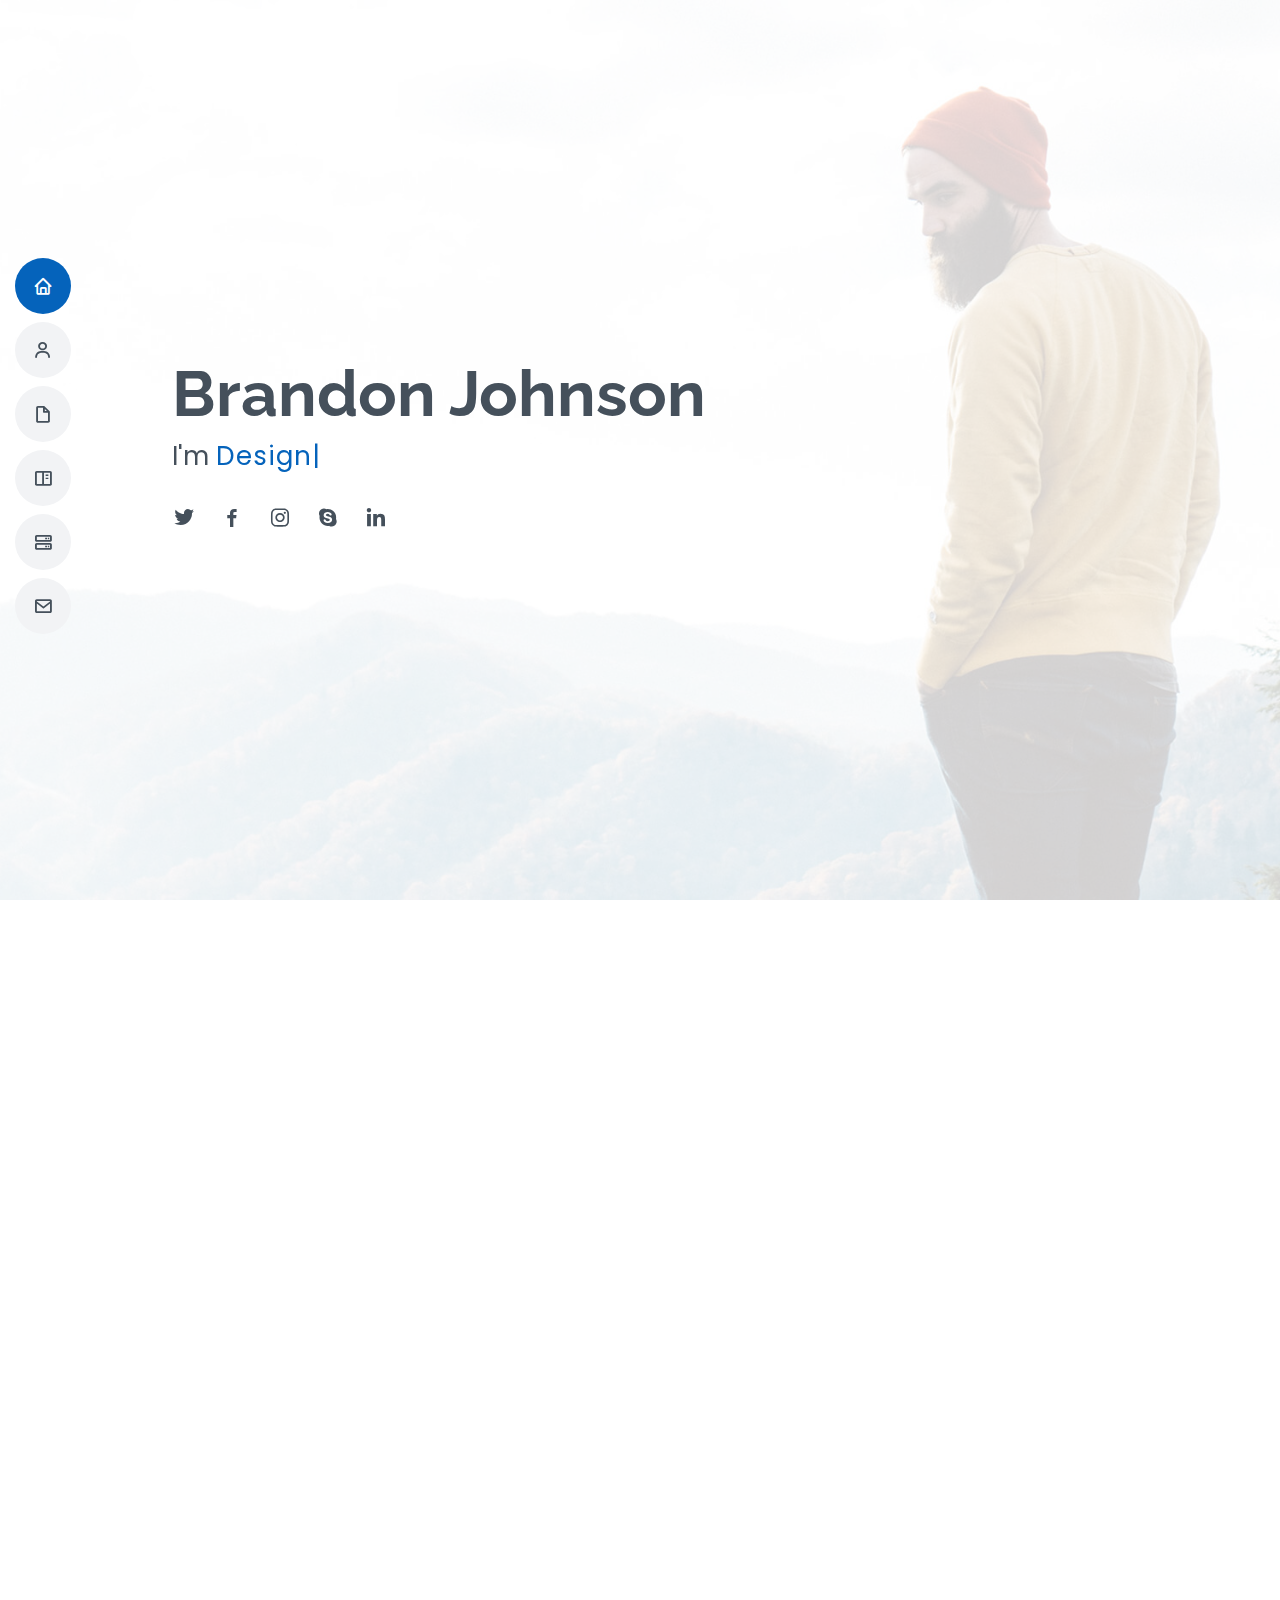
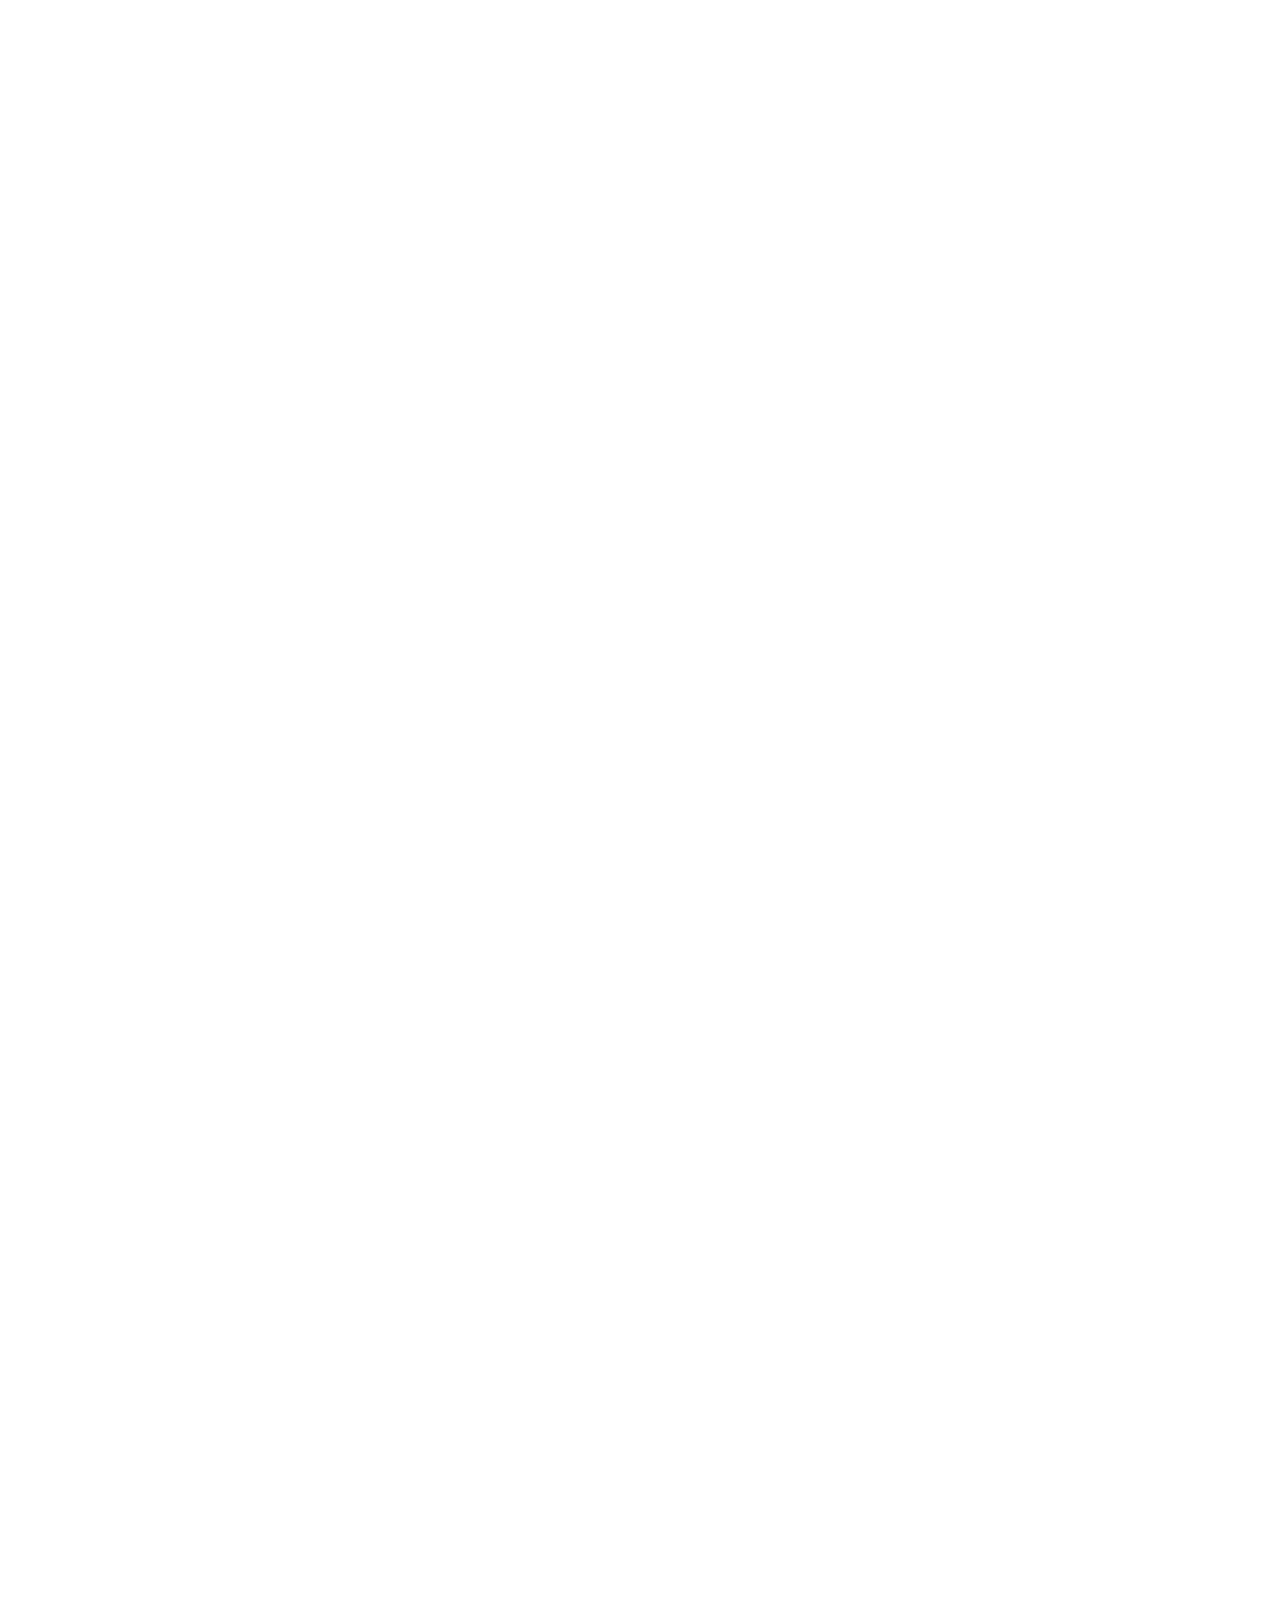
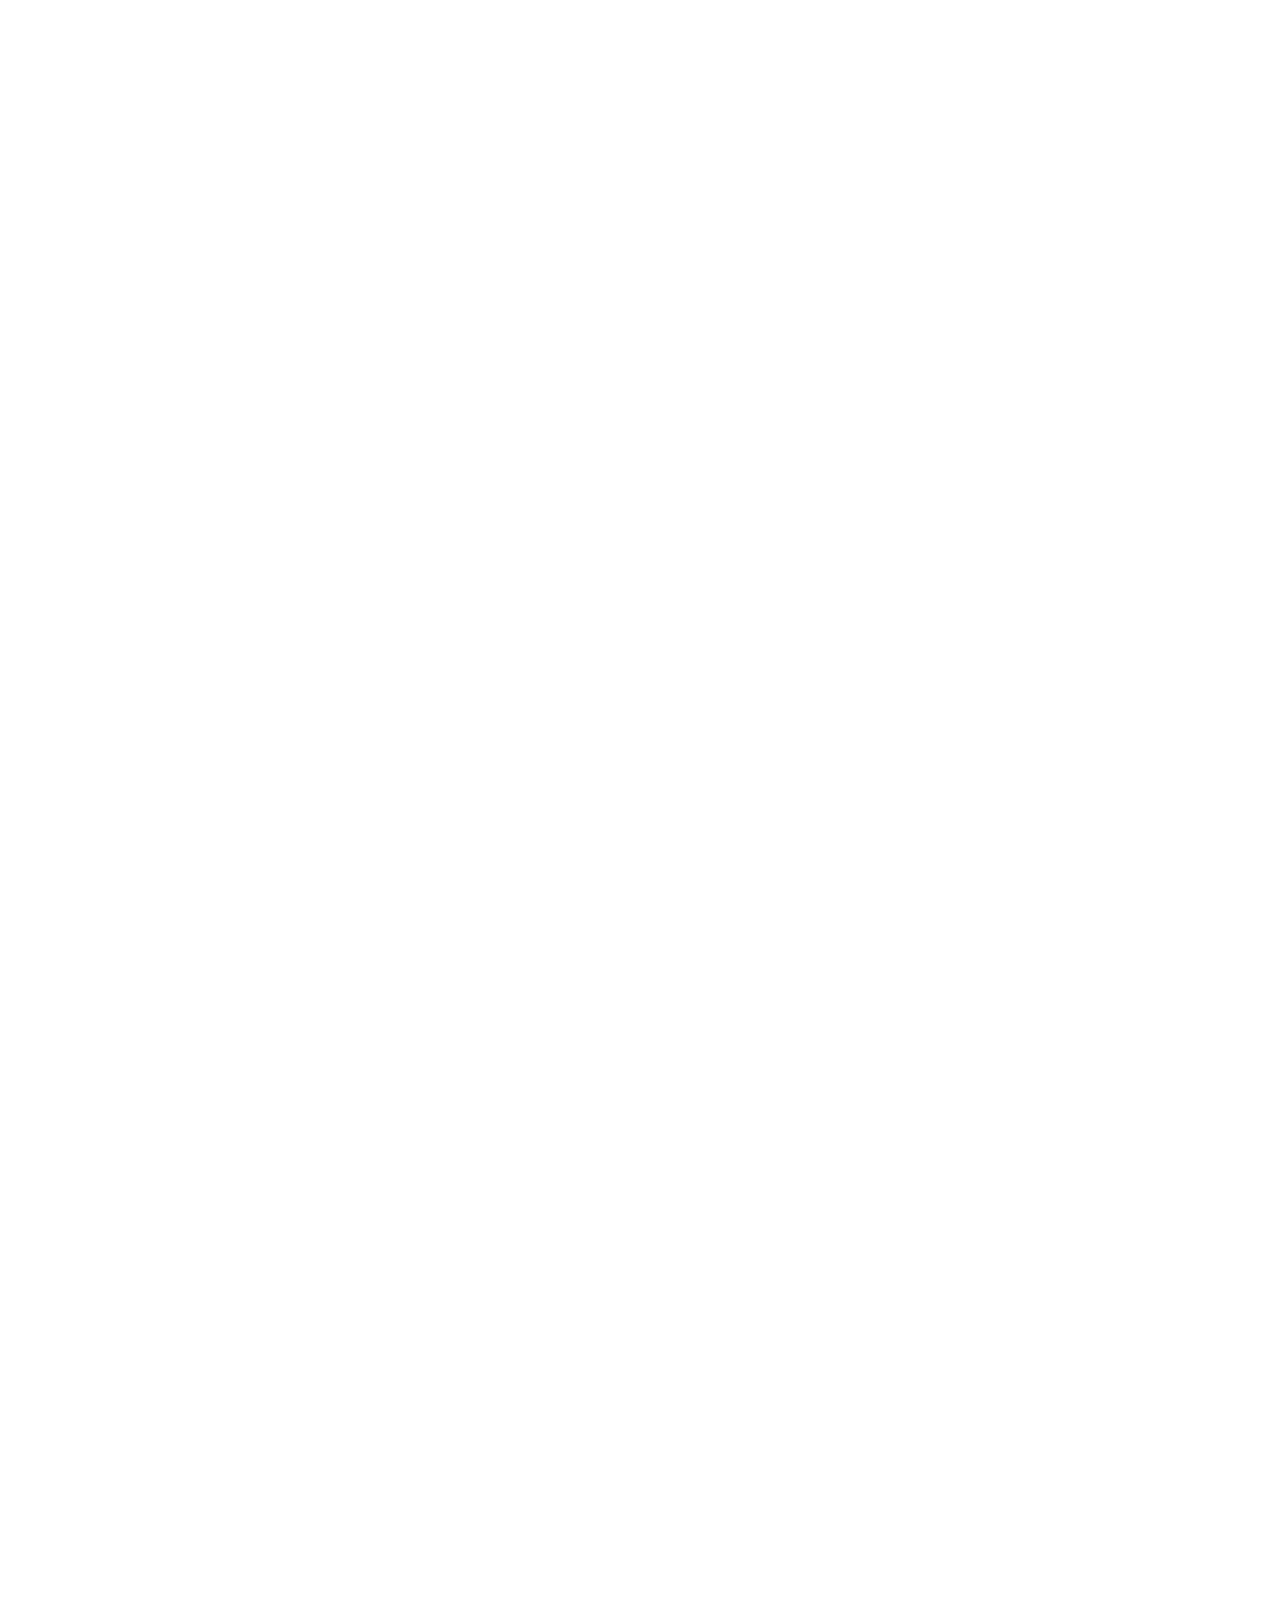
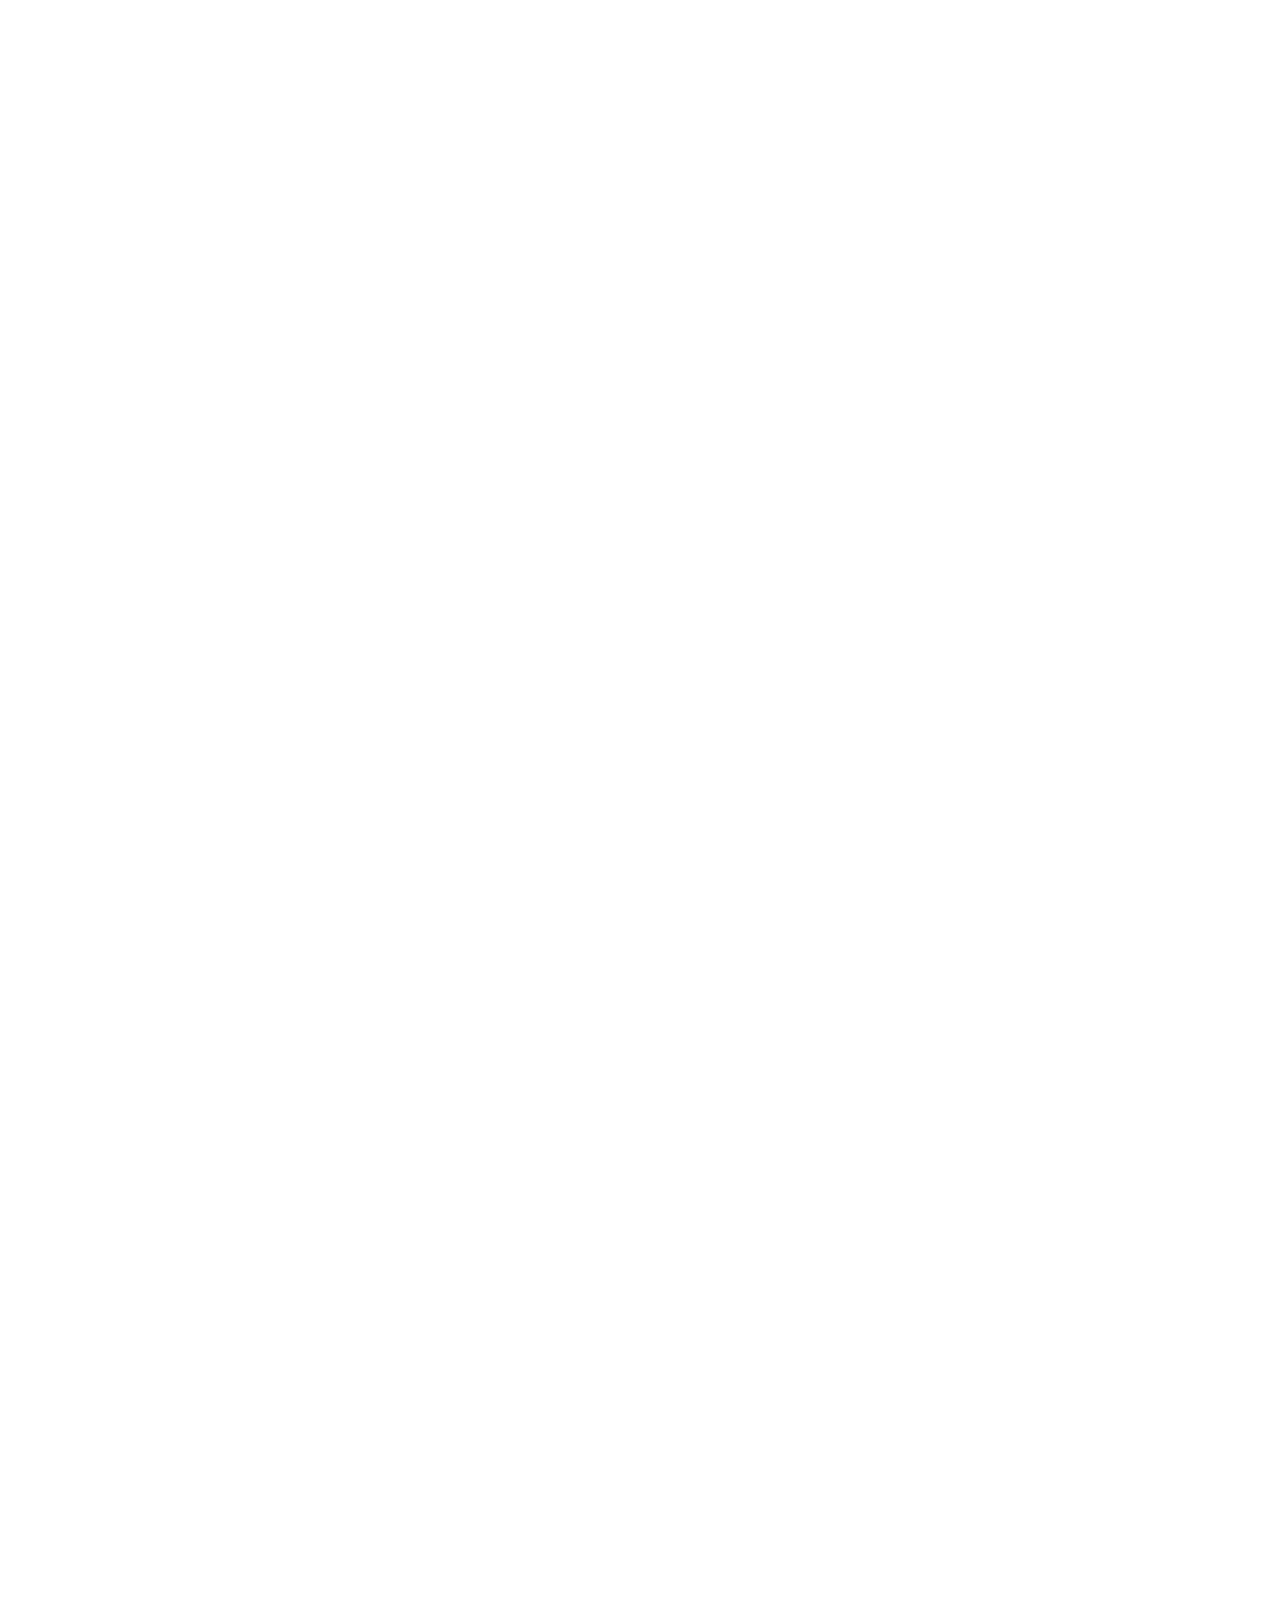
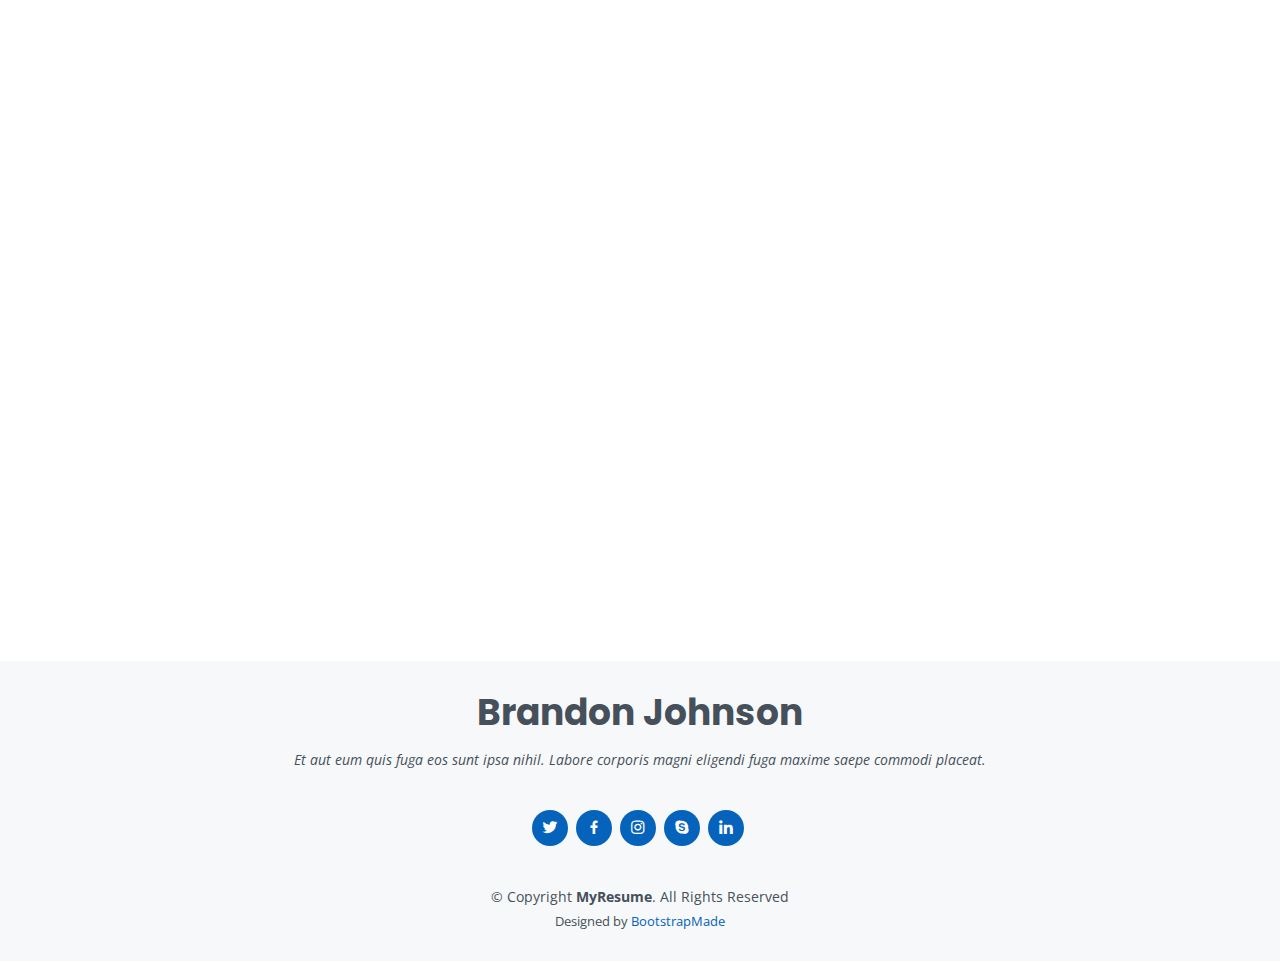
==== index.html @ 22786054 "resume" ====
<!DOCTYPE html>
<html lang="en">

<head>
  <meta charset="utf-8">
  <meta content="width=device-width, initial-scale=1.0" name="viewport">

  <title>MyResume Bootstrap Template - Index</title>
  <meta content="" name="description">
  <meta content="" name="keywords">

  <!-- Favicons -->
  <link href="assets/img/favicon.png" rel="icon">
  <link href="assets/img/apple-touch-icon.png" rel="apple-touch-icon">

  <!-- Google Fonts -->
  <link href="https://fonts.googleapis.com/css?family=Open+Sans:300,300i,400,400i,600,600i,700,700i|Raleway:300,300i,400,400i,500,500i,600,600i,700,700i|Poppins:300,300i,400,400i,500,500i,600,600i,700,700i" rel="stylesheet">

  <!-- Vendor CSS Files -->
  <link href="assets/vendor/aos/aos.css" rel="stylesheet">
  <link href="assets/vendor/bootstrap/css/bootstrap.min.css" rel="stylesheet">
  <link href="assets/vendor/bootstrap-icons/bootstrap-icons.css" rel="stylesheet">
  <link href="assets/vendor/boxicons/css/boxicons.min.css" rel="stylesheet">
  <link href="assets/vendor/glightbox/css/glightbox.min.css" rel="stylesheet">
  <link href="assets/vendor/swiper/swiper-bundle.min.css" rel="stylesheet">

  <!-- Template Main CSS File -->
  <link href="assets/css/style.css" rel="stylesheet">

  <!-- =======================================================
  * Template Name: MyResume - v4.6.0
  * Template URL: https://bootstrapmade.com/free-html-bootstrap-template-my-resume/
  * Author: BootstrapMade.com
  * License: https://bootstrapmade.com/license/
  ======================================================== -->
</head>

<body>

  <!-- ======= Mobile nav toggle button ======= -->
  <!-- <button type="button" class="mobile-nav-toggle d-xl-none"><i class="bi bi-list mobile-nav-toggle"></i></button> -->
  <i class="bi bi-list mobile-nav-toggle d-xl-none"></i>
  <!-- ======= Header ======= -->
  <header id="header" class="d-flex flex-column justify-content-center">

    <nav id="navbar" class="navbar nav-menu">
      <ul>
        <li><a href="#hero" class="nav-link scrollto active"><i class="bx bx-home"></i> <span>Home</span></a></li>
        <li><a href="#about" class="nav-link scrollto"><i class="bx bx-user"></i> <span>About</span></a></li>
        <li><a href="#resume" class="nav-link scrollto"><i class="bx bx-file-blank"></i> <span>Resume</span></a></li>
        <li><a href="#portfolio" class="nav-link scrollto"><i class="bx bx-book-content"></i> <span>Portfolio</span></a></li>
        <li><a href="#services" class="nav-link scrollto"><i class="bx bx-server"></i> <span>Services</span></a></li>
        <li><a href="#contact" class="nav-link scrollto"><i class="bx bx-envelope"></i> <span>Contact</span></a></li>
      </ul>
    </nav><!-- .nav-menu -->

  </header><!-- End Header -->

  <!-- ======= Hero Section ======= -->
  <section id="hero" class="d-flex flex-column justify-content-center">
    <div class="container" data-aos="zoom-in" data-aos-delay="100">
      <h1>Brandon Johnson</h1>
      <p>I'm <span class="typed" data-typed-items="Designer, Developer, Freelancer, Photographer"></span></p>
      <div class="social-links">
        <a href="#" class="twitter"><i class="bx bxl-twitter"></i></a>
        <a href="#" class="facebook"><i class="bx bxl-facebook"></i></a>
        <a href="#" class="instagram"><i class="bx bxl-instagram"></i></a>
        <a href="#" class="google-plus"><i class="bx bxl-skype"></i></a>
        <a href="#" class="linkedin"><i class="bx bxl-linkedin"></i></a>
      </div>
    </div>
  </section><!-- End Hero -->

  <main id="main">

    <!-- ======= About Section ======= -->
    <section id="about" class="about">
      <div class="container" data-aos="fade-up">

        <div class="section-title">
          <h2>About</h2>
          <p>Magnam dolores commodi suscipit. Necessitatibus eius consequatur ex aliquid fuga eum quidem. Sit sint consectetur velit. Quisquam quos quisquam cupiditate. Et nemo qui impedit suscipit alias ea. Quia fugiat sit in iste officiis commodi quidem hic quas.</p>
        </div>

        <div class="row">
          <div class="col-lg-4">
            <img src="assets/img/profile-img.jpg" class="img-fluid" alt="">
          </div>
          <div class="col-lg-8 pt-4 pt-lg-0 content">
            <h3>UI/UX Designer &amp; Web Developer.</h3>
            <p class="fst-italic">
              Lorem ipsum dolor sit amet, consectetur adipiscing elit, sed do eiusmod tempor incididunt ut labore et dolore
              magna aliqua.
            </p>
            <div class="row">
              <div class="col-lg-6">
                <ul>
                  <li><i class="bi bi-chevron-right"></i> <strong>Birthday:</strong> <span>1 May 1995</span></li>
                  <li><i class="bi bi-chevron-right"></i> <strong>Website:</strong> <span>www.example.com</span></li>
                  <li><i class="bi bi-chevron-right"></i> <strong>Phone:</strong> <span>+123 456 7890</span></li>
                  <li><i class="bi bi-chevron-right"></i> <strong>City:</strong> <span>New York, USA</span></li>
                </ul>
              </div>
              <div class="col-lg-6">
                <ul>
                  <li><i class="bi bi-chevron-right"></i> <strong>Age:</strong> <span>30</span></li>
                  <li><i class="bi bi-chevron-right"></i> <strong>Degree:</strong> <span>Master</span></li>
                  <li><i class="bi bi-chevron-right"></i> <strong>PhEmailone:</strong> <span>email@example.com</span></li>
                  <li><i class="bi bi-chevron-right"></i> <strong>Freelance:</strong> <span>Available</span></li>
                </ul>
              </div>
            </div>
            <p>
              Officiis eligendi itaque labore et dolorum mollitia officiis optio vero. Quisquam sunt adipisci omnis et ut. Nulla accusantium dolor incidunt officia tempore. Et eius omnis.
              Cupiditate ut dicta maxime officiis quidem quia. Sed et consectetur qui quia repellendus itaque neque. Aliquid amet quidem ut quaerat cupiditate. Ab et eum qui repellendus omnis culpa magni laudantium dolores.
            </p>
          </div>
        </div>

      </div>
    </section><!-- End About Section -->

    <!-- ======= Facts Section ======= -->
    <section id="facts" class="facts">
      <div class="container" data-aos="fade-up">

        <div class="section-title">
          <h2>Facts</h2>
          <p>Magnam dolores commodi suscipit. Necessitatibus eius consequatur ex aliquid fuga eum quidem. Sit sint consectetur velit. Quisquam quos quisquam cupiditate. Et nemo qui impedit suscipit alias ea. Quia fugiat sit in iste officiis commodi quidem hic quas.</p>
        </div>

        <div class="row">

          <div class="col-lg-3 col-md-6">
            <div class="count-box">
              <i class="bi bi-emoji-smile"></i>
              <span data-purecounter-start="0" data-purecounter-end="232" data-purecounter-duration="1" class="purecounter"></span>
              <p>Happy Clients</p>
            </div>
          </div>

          <div class="col-lg-3 col-md-6 mt-5 mt-md-0">
            <div class="count-box">
              <i class="bi bi-journal-richtext"></i>
              <span data-purecounter-start="0" data-purecounter-end="521" data-purecounter-duration="1" class="purecounter"></span>
              <p>Projects</p>
            </div>
          </div>

          <div class="col-lg-3 col-md-6 mt-5 mt-lg-0">
            <div class="count-box">
              <i class="bi bi-headset"></i>
              <span data-purecounter-start="0" data-purecounter-end="1463" data-purecounter-duration="1" class="purecounter"></span>
              <p>Hours Of Support</p>
            </div>
          </div>

          <div class="col-lg-3 col-md-6 mt-5 mt-lg-0">
            <div class="count-box">
              <i class="bi bi-award"></i>
              <span data-purecounter-start="0" data-purecounter-end="25" data-purecounter-duration="1" class="purecounter"></span>
              <p>Awards</p>
            </div>
          </div>

        </div>

      </div>
    </section><!-- End Facts Section -->

    <!-- ======= Skills Section ======= -->
    <section id="skills" class="skills section-bg">
      <div class="container" data-aos="fade-up">

        <div class="section-title">
          <h2>Skills</h2>
          <p>Magnam dolores commodi suscipit. Necessitatibus eius consequatur ex aliquid fuga eum quidem. Sit sint consectetur velit. Quisquam quos quisquam cupiditate. Et nemo qui impedit suscipit alias ea. Quia fugiat sit in iste officiis commodi quidem hic quas.</p>
        </div>

        <div class="row skills-content">

          <div class="col-lg-6">

            <div class="progress">
              <span class="skill">HTML <i class="val">100%</i></span>
              <div class="progress-bar-wrap">
                <div class="progress-bar" role="progressbar" aria-valuenow="100" aria-valuemin="0" aria-valuemax="100"></div>
              </div>
            </div>

            <div class="progress">
              <span class="skill">CSS <i class="val">90%</i></span>
              <div class="progress-bar-wrap">
                <div class="progress-bar" role="progressbar" aria-valuenow="90" aria-valuemin="0" aria-valuemax="100"></div>
              </div>
            </div>

            <div class="progress">
              <span class="skill">JavaScript <i class="val">75%</i></span>
              <div class="progress-bar-wrap">
                <div class="progress-bar" role="progressbar" aria-valuenow="75" aria-valuemin="0" aria-valuemax="100"></div>
              </div>
            </div>

          </div>

          <div class="col-lg-6">

            <div class="progress">
              <span class="skill">PHP <i class="val">80%</i></span>
              <div class="progress-bar-wrap">
                <div class="progress-bar" role="progressbar" aria-valuenow="80" aria-valuemin="0" aria-valuemax="100"></div>
              </div>
            </div>

            <div class="progress">
              <span class="skill">WordPress/CMS <i class="val">90%</i></span>
              <div class="progress-bar-wrap">
                <div class="progress-bar" role="progressbar" aria-valuenow="90" aria-valuemin="0" aria-valuemax="100"></div>
              </div>
            </div>

            <div class="progress">
              <span class="skill">Photoshop <i class="val">55%</i></span>
              <div class="progress-bar-wrap">
                <div class="progress-bar" role="progressbar" aria-valuenow="55" aria-valuemin="0" aria-valuemax="100"></div>
              </div>
            </div>

          </div>

        </div>

      </div>
    </section><!-- End Skills Section -->

    <!-- ======= Resume Section ======= -->
    <section id="resume" class="resume">
      <div class="container" data-aos="fade-up">

        <div class="section-title">
          <h2>Resume</h2>
          <p>Magnam dolores commodi suscipit. Necessitatibus eius consequatur ex aliquid fuga eum quidem. Sit sint consectetur velit. Quisquam quos quisquam cupiditate. Et nemo qui impedit suscipit alias ea. Quia fugiat sit in iste officiis commodi quidem hic quas.</p>
        </div>

        <div class="row">
          <div class="col-lg-6">
            <h3 class="resume-title">Sumary</h3>
            <div class="resume-item pb-0">
              <h4>Brandon Johnson</h4>
              <p><em>Innovative and deadline-driven Graphic Designer with 3+ years of experience designing and developing user-centered digital/print marketing material from initial concept to final, polished deliverable.</em></p>
              <ul>
                <li>Portland par 127,Orlando, FL</li>
                <li>(123) 456-7891</li>
                <li>alice.barkley@example.com</li>
              </ul>
            </div>

            <h3 class="resume-title">Education</h3>
            <div class="resume-item">
              <h4>Master of Fine Arts &amp; Graphic Design</h4>
              <h5>2015 - 2016</h5>
              <p><em>Rochester Institute of Technology, Rochester, NY</em></p>
              <p>Qui deserunt veniam. Et sed aliquam labore tempore sed quisquam iusto autem sit. Ea vero voluptatum qui ut dignissimos deleniti nerada porti sand markend</p>
            </div>
            <div class="resume-item">
              <h4>Bachelor of Fine Arts &amp; Graphic Design</h4>
              <h5>2010 - 2014</h5>
              <p><em>Rochester Institute of Technology, Rochester, NY</em></p>
              <p>Quia nobis sequi est occaecati aut. Repudiandae et iusto quae reiciendis et quis Eius vel ratione eius unde vitae rerum voluptates asperiores voluptatem Earum molestiae consequatur neque etlon sader mart dila</p>
            </div>
          </div>
          <div class="col-lg-6">
            <h3 class="resume-title">Professional Experience</h3>
            <div class="resume-item">
              <h4>Senior graphic design specialist</h4>
              <h5>2019 - Present</h5>
              <p><em>Experion, New York, NY </em></p>
              <ul>
                <li>Lead in the design, development, and implementation of the graphic, layout, and production communication materials</li>
                <li>Delegate tasks to the 7 members of the design team and provide counsel on all aspects of the project. </li>
                <li>Supervise the assessment of all graphic materials in order to ensure quality and accuracy of the design</li>
                <li>Oversee the efficient use of production project budgets ranging from $2,000 - $25,000</li>
              </ul>
            </div>
            <div class="resume-item">
              <h4>Graphic design specialist</h4>
              <h5>2017 - 2018</h5>
              <p><em>Stepping Stone Advertising, New York, NY</em></p>
              <ul>
                <li>Developed numerous marketing programs (logos, brochures,infographics, presentations, and advertisements).</li>
                <li>Managed up to 5 projects or tasks at a given time while under pressure</li>
                <li>Recommended and consulted with clients on the most appropriate graphic design</li>
                <li>Created 4+ design presentations and proposals a month for clients and account managers</li>
              </ul>
            </div>
          </div>
        </div>

      </div>
    </section><!-- End Resume Section -->

    <!-- ======= Portfolio Section ======= -->
    <section id="portfolio" class="portfolio section-bg">
      <div class="container" data-aos="fade-up">

        <div class="section-title">
          <h2>Portfolio</h2>
          <p>Magnam dolores commodi suscipit. Necessitatibus eius consequatur ex aliquid fuga eum quidem. Sit sint consectetur velit. Quisquam quos quisquam cupiditate. Et nemo qui impedit suscipit alias ea. Quia fugiat sit in iste officiis commodi quidem hic quas.</p>
        </div>

        <div class="row">
          <div class="col-lg-12 d-flex justify-content-center" data-aos="fade-up" data-aos-delay="100">
            <ul id="portfolio-flters">
              <li data-filter="*" class="filter-active">All</li>
              <li data-filter=".filter-app">App</li>
              <li data-filter=".filter-card">Card</li>
              <li data-filter=".filter-web">Web</li>
            </ul>
          </div>
        </div>

        <div class="row portfolio-container" data-aos="fade-up" data-aos-delay="200">

          <div class="col-lg-4 col-md-6 portfolio-item filter-app">
            <div class="portfolio-wrap">
              <img src="assets/img/portfolio/portfolio-1.jpg" class="img-fluid" alt="">
              <div class="portfolio-info">
                <h4>App 1</h4>
                <p>App</p>
                <div class="portfolio-links">
                  <a href="assets/img/portfolio/portfolio-1.jpg" data-gallery="portfolioGallery" class="portfolio-lightbox" title="App 1"><i class="bx bx-plus"></i></a>
                  <a href="portfolio-details.html" class="portfolio-details-lightbox" data-glightbox="type: external" title="Portfolio Details"><i class="bx bx-link"></i></a>
                </div>
              </div>
            </div>
          </div>

          <div class="col-lg-4 col-md-6 portfolio-item filter-web">
            <div class="portfolio-wrap">
              <img src="assets/img/portfolio/portfolio-2.jpg" class="img-fluid" alt="">
              <div class="portfolio-info">
                <h4>Web 3</h4>
                <p>Web</p>
                <div class="portfolio-links">
                  <a href="assets/img/portfolio/portfolio-2.jpg" data-gallery="portfolioGallery" class="portfolio-lightbox" title="Web 3"><i class="bx bx-plus"></i></a>
                  <a href="portfolio-details.html" class="portfolio-details-lightbox" data-glightbox="type: external" title="Portfolio Details"><i class="bx bx-link"></i></a>
                </div>
              </div>
            </div>
          </div>

          <div class="col-lg-4 col-md-6 portfolio-item filter-app">
            <div class="portfolio-wrap">
              <img src="assets/img/portfolio/portfolio-3.jpg" class="img-fluid" alt="">
              <div class="portfolio-info">
                <h4>App 2</h4>
                <p>App</p>
                <div class="portfolio-links">
                  <a href="assets/img/portfolio/portfolio-3.jpg" data-gallery="portfolioGallery" class="portfolio-lightbox" title="App 2"><i class="bx bx-plus"></i></a>
                  <a href="portfolio-details.html" class="portfolio-details-lightbox" data-glightbox="type: external" title="Portfolio Details"><i class="bx bx-link"></i></a>
                </div>
              </div>
            </div>
          </div>

          <div class="col-lg-4 col-md-6 portfolio-item filter-card">
            <div class="portfolio-wrap">
              <img src="assets/img/portfolio/portfolio-4.jpg" class="img-fluid" alt="">
              <div class="portfolio-info">
                <h4>Card 2</h4>
                <p>Card</p>
                <div class="portfolio-links">
                  <a href="assets/img/portfolio/portfolio-4.jpg" data-gallery="portfolioGallery" class="portfolio-lightbox" title="Card 2"><i class="bx bx-plus"></i></a>
                  <a href="portfolio-details.html" class="portfolio-details-lightbox" data-glightbox="type: external" title="Portfolio Details"><i class="bx bx-link"></i></a>
                </div>
              </div>
            </div>
          </div>

          <div class="col-lg-4 col-md-6 portfolio-item filter-web">
            <div class="portfolio-wrap">
              <img src="assets/img/portfolio/portfolio-5.jpg" class="img-fluid" alt="">
              <div class="portfolio-info">
                <h4>Web 2</h4>
                <p>Web</p>
                <div class="portfolio-links">
                  <a href="assets/img/portfolio/portfolio-5.jpg" data-gallery="portfolioGallery" class="portfolio-lightbox" title="Web 2"><i class="bx bx-plus"></i></a>
                  <a href="portfolio-details.html" class="portfolio-details-lightbox" data-glightbox="type: external" title="Portfolio Details"><i class="bx bx-link"></i></a>
                </div>
              </div>
            </div>
          </div>

          <div class="col-lg-4 col-md-6 portfolio-item filter-app">
            <div class="portfolio-wrap">
              <img src="assets/img/portfolio/portfolio-6.jpg" class="img-fluid" alt="">
              <div class="portfolio-info">
                <h4>App 3</h4>
                <p>App</p>
                <div class="portfolio-links">
                  <a href="assets/img/portfolio/portfolio-6.jpg" data-gallery="portfolioGallery" class="portfolio-lightbox" title="App 3"><i class="bx bx-plus"></i></a>
                  <a href="portfolio-details.html" class="portfolio-details-lightbox" data-glightbox="type: external" title="Portfolio Details"><i class="bx bx-link"></i></a>
                </div>
              </div>
            </div>
          </div>

          <div class="col-lg-4 col-md-6 portfolio-item filter-card">
            <div class="portfolio-wrap">
              <img src="assets/img/portfolio/portfolio-7.jpg" class="img-fluid" alt="">
              <div class="portfolio-info">
                <h4>Card 1</h4>
                <p>Card</p>
                <div class="portfolio-links">
                  <a href="assets/img/portfolio/portfolio-7.jpg" data-gallery="portfolioGallery" class="portfolio-lightbox" title="Card 1"><i class="bx bx-plus"></i></a>
                  <a href="portfolio-details.html" class="portfolio-details-lightbox" data-glightbox="type: external" title="Portfolio Details"><i class="bx bx-link"></i></a>
                </div>
              </div>
            </div>
          </div>

          <div class="col-lg-4 col-md-6 portfolio-item filter-card">
            <div class="portfolio-wrap">
              <img src="assets/img/portfolio/portfolio-8.jpg" class="img-fluid" alt="">
              <div class="portfolio-info">
                <h4>Card 3</h4>
                <p>Card</p>
                <div class="portfolio-links">
                  <a href="assets/img/portfolio/portfolio-8.jpg" data-gallery="portfolioGallery" class="portfolio-lightbox" title="Card 3"><i class="bx bx-plus"></i></a>
                  <a href="portfolio-details.html" class="portfolio-details-lightbox" data-glightbox="type: external" title="Portfolio Details"><i class="bx bx-link"></i></a>
                </div>
              </div>
            </div>
          </div>

          <div class="col-lg-4 col-md-6 portfolio-item filter-web">
            <div class="portfolio-wrap">
              <img src="assets/img/portfolio/portfolio-9.jpg" class="img-fluid" alt="">
              <div class="portfolio-info">
                <h4>Web 3</h4>
                <p>Web</p>
                <div class="portfolio-links">
                  <a href="assets/img/portfolio/portfolio-9.jpg" data-gallery="portfolioGallery" class="portfolio-lightbox" title="Web 3"><i class="bx bx-plus"></i></a>
                  <a href="portfolio-details.html" class="portfolio-details-lightbox" data-glightbox="type: external" title="Portfolio Details"><i class="bx bx-link"></i></a>
                </div>
              </div>
            </div>
          </div>

        </div>

      </div>
    </section><!-- End Portfolio Section -->

    <!-- ======= Services Section ======= -->
    <section id="services" class="services">
      <div class="container" data-aos="fade-up">

        <div class="section-title">
          <h2>Services</h2>
          <p>Magnam dolores commodi suscipit. Necessitatibus eius consequatur ex aliquid fuga eum quidem. Sit sint consectetur velit. Quisquam quos quisquam cupiditate. Et nemo qui impedit suscipit alias ea. Quia fugiat sit in iste officiis commodi quidem hic quas.</p>
        </div>

        <div class="row">

          <div class="col-lg-4 col-md-6 d-flex align-items-stretch" data-aos="zoom-in" data-aos-delay="100">
            <div class="icon-box iconbox-blue">
              <div class="icon">
                <svg width="100" height="100" viewBox="0 0 600 600" xmlns="http://www.w3.org/2000/svg">
                  <path stroke="none" stroke-width="0" fill="#f5f5f5" d="M300,521.0016835830174C376.1290562159157,517.8887921683347,466.0731472004068,529.7835943286574,510.70327084640275,468.03025145048787C554.3714126377745,407.6079735673963,508.03601936045806,328.9844924480964,491.2728898941984,256.3432110539036C474.5976632858925,184.082847569629,479.9380746630129,96.60480741107993,416.23090153303,58.64404602377083C348.86323505073057,18.502131276798302,261.93793281208167,40.57373210992963,193.5410806939664,78.93577620505333C130.42746243093433,114.334589627462,98.30271207620316,179.96522072025542,76.75703585869454,249.04625023123273C51.97151888228291,328.5150500222984,13.704378332031375,421.85034740162234,66.52175969318436,486.19268352777647C119.04800174914682,550.1803526380478,217.28368757567262,524.383925680826,300,521.0016835830174"></path>
                </svg>
                <i class="bx bxl-dribbble"></i>
              </div>
              <h4><a href="">Lorem Ipsum</a></h4>
              <p>Voluptatum deleniti atque corrupti quos dolores et quas molestias excepturi</p>
            </div>
          </div>

          <div class="col-lg-4 col-md-6 d-flex align-items-stretch mt-4 mt-md-0" data-aos="zoom-in" data-aos-delay="200">
            <div class="icon-box iconbox-orange ">
              <div class="icon">
                <svg width="100" height="100" viewBox="0 0 600 600" xmlns="http://www.w3.org/2000/svg">
                  <path stroke="none" stroke-width="0" fill="#f5f5f5" d="M300,582.0697525312426C382.5290701553225,586.8405444964366,449.9789794690241,525.3245884688669,502.5850820975895,461.55621195738473C556.606425686781,396.0723002908107,615.8543463187945,314.28637112970534,586.6730223649479,234.56875336149918C558.9533121215079,158.8439757836574,454.9685369536778,164.00468322053177,381.49747125262974,130.76875717737553C312.15926192815925,99.40240125094834,248.97055460311594,18.661163978235184,179.8680185752513,50.54337015887873C110.5421016452524,82.52863877960104,119.82277516462835,180.83849132639028,109.12597500060166,256.43424936330496C100.08760227029461,320.3096726198365,92.17705696193138,384.0621239912766,124.79988738764834,439.7174275375508C164.83382741302287,508.01625554203684,220.96474134820875,577.5009287672846,300,582.0697525312426"></path>
                </svg>
                <i class="bx bx-file"></i>
              </div>
              <h4><a href="">Sed Perspiciatis</a></h4>
              <p>Duis aute irure dolor in reprehenderit in voluptate velit esse cillum dolore</p>
            </div>
          </div>

          <div class="col-lg-4 col-md-6 d-flex align-items-stretch mt-4 mt-lg-0" data-aos="zoom-in" data-aos-delay="300">
            <div class="icon-box iconbox-pink">
              <div class="icon">
                <svg width="100" height="100" viewBox="0 0 600 600" xmlns="http://www.w3.org/2000/svg">
                  <path stroke="none" stroke-width="0" fill="#f5f5f5" d="M300,541.5067337569781C382.14930387511276,545.0595476570109,479.8736841581634,548.3450877840088,526.4010558755058,480.5488172755941C571.5218469581645,414.80211281144784,517.5187510058486,332.0715597781072,496.52539010469104,255.14436215662573C477.37192572678356,184.95920475031193,473.57363656557914,105.61284051026155,413.0603344069578,65.22779650032875C343.27470386102294,18.654635553484475,251.2091493199835,5.337323636656869,175.0934190732945,40.62881213300186C97.87086631185822,76.43348514350839,51.98124368387456,156.15599469081315,36.44837278890362,239.84606092416172C21.716077023791087,319.22268207091537,43.775223500013084,401.1760424656574,96.891909868211,461.97329694683043C147.22146801428983,519.5804099606455,223.5754009179313,538.201503339737,300,541.5067337569781"></path>
                </svg>
                <i class="bx bx-tachometer"></i>
              </div>
              <h4><a href="">Magni Dolores</a></h4>
              <p>Excepteur sint occaecat cupidatat non proident, sunt in culpa qui officia</p>
            </div>
          </div>

          <div class="col-lg-4 col-md-6 d-flex align-items-stretch mt-4" data-aos="zoom-in" data-aos-delay="100">
            <div class="icon-box iconbox-yellow">
              <div class="icon">
                <svg width="100" height="100" viewBox="0 0 600 600" xmlns="http://www.w3.org/2000/svg">
                  <path stroke="none" stroke-width="0" fill="#f5f5f5" d="M300,503.46388370962813C374.79870501325706,506.71871716319447,464.8034551963731,527.1746412648533,510.4981551193396,467.86667711651364C555.9287308511215,408.9015244558933,512.6030010748507,327.5744911775523,490.211057578863,256.5855673507754C471.097692560561,195.9906835881958,447.69079081568157,138.11976852964426,395.19560036434837,102.3242989838813C329.3053358748298,57.3949838291264,248.02791733380457,8.279543830951368,175.87071277845988,42.242879143198664C103.41431057327972,76.34704239035025,93.79494320519305,170.9812938413882,81.28167332365135,250.07896920659033C70.17666984294237,320.27484674793965,64.84698225790005,396.69656628748305,111.28512138212992,450.4950937839243C156.20124167950087,502.5303643271138,231.32542653798444,500.4755392045468,300,503.46388370962813"></path>
                </svg>
                <i class="bx bx-layer"></i>
              </div>
              <h4><a href="">Nemo Enim</a></h4>
              <p>At vero eos et accusamus et iusto odio dignissimos ducimus qui blanditiis</p>
            </div>
          </div>

          <div class="col-lg-4 col-md-6 d-flex align-items-stretch mt-4" data-aos="zoom-in" data-aos-delay="200">
            <div class="icon-box iconbox-red">
              <div class="icon">
                <svg width="100" height="100" viewBox="0 0 600 600" xmlns="http://www.w3.org/2000/svg">
                  <path stroke="none" stroke-width="0" fill="#f5f5f5" d="M300,532.3542879108572C369.38199826031484,532.3153073249985,429.10787420159085,491.63046689027357,474.5244479745417,439.17860296908856C522.8885846962883,383.3225815378663,569.1668002868075,314.3205725914397,550.7432151929288,242.7694973846089C532.6665558377875,172.5657663291529,456.2379748765914,142.6223662098291,390.3689995646985,112.34683881706744C326.66090330228417,83.06452184765237,258.84405631176094,53.51806209861945,193.32584062364296,78.48882559362697C121.61183558270385,105.82097193414197,62.805066853699245,167.19869350419734,48.57481801355237,242.6138429142374C34.843463184063346,315.3850353017275,76.69343916112496,383.4422959591041,125.22947124332185,439.3748458443577C170.7312796277747,491.8107796887764,230.57421082200815,532.3932930995766,300,532.3542879108572"></path>
                </svg>
                <i class="bx bx-slideshow"></i>
              </div>
              <h4><a href="">Dele Cardo</a></h4>
              <p>Quis consequatur saepe eligendi voluptatem consequatur dolor consequuntur</p>
            </div>
          </div>

          <div class="col-lg-4 col-md-6 d-flex align-items-stretch mt-4" data-aos="zoom-in" data-aos-delay="300">
            <div class="icon-box iconbox-teal">
              <div class="icon">
                <svg width="100" height="100" viewBox="0 0 600 600" xmlns="http://www.w3.org/2000/svg">
                  <path stroke="none" stroke-width="0" fill="#f5f5f5" d="M300,566.797414625762C385.7384707136149,576.1784315230908,478.7894351017131,552.8928747891023,531.9192734346935,484.94944893311C584.6109503024035,417.5663521118492,582.489472248146,322.67544863468447,553.9536738515405,242.03673114598146C529.1557734026468,171.96086150256528,465.24506316201064,127.66468636344209,395.9583748389544,100.7403814666027C334.2173773831606,76.7482773500951,269.4350130405921,84.62216499799875,207.1952322260088,107.2889140133804C132.92018162631612,134.33871894543012,41.79353780512637,160.00259165414826,22.644507872594943,236.69541883565114C3.319112789854554,314.0945973066697,72.72355303640163,379.243833228382,124.04198916343866,440.3218312028393C172.9286146004772,498.5055451809895,224.45579914871206,558.5317968840102,300,566.797414625762"></path>
                </svg>
                <i class="bx bx-arch"></i>
              </div>
              <h4><a href="">Divera Don</a></h4>
              <p>Modi nostrum vel laborum. Porro fugit error sit minus sapiente sit aspernatur</p>
            </div>
          </div>

        </div>

      </div>
    </section><!-- End Services Section -->

    <!-- ======= Testimonials Section ======= -->
    <section id="testimonials" class="testimonials section-bg">
      <div class="container" data-aos="fade-up">

        <div class="section-title">
          <h2>Testimonials</h2>
        </div>

        <div class="testimonials-slider swiper" data-aos="fade-up" data-aos-delay="100">
          <div class="swiper-wrapper">

            <div class="swiper-slide">
              <div class="testimonial-item">
                <img src="assets/img/testimonials/testimonials-1.jpg" class="testimonial-img" alt="">
                <h3>Saul Goodman</h3>
                <h4>Ceo &amp; Founder</h4>
                <p>
                  <i class="bx bxs-quote-alt-left quote-icon-left"></i>
                  Proin iaculis purus consequat sem cure digni ssim donec porttitora entum suscipit rhoncus. Accusantium quam, ultricies eget id, aliquam eget nibh et. Maecen aliquam, risus at semper.
                  <i class="bx bxs-quote-alt-right quote-icon-right"></i>
                </p>
              </div>
            </div><!-- End testimonial item -->

            <div class="swiper-slide">
              <div class="testimonial-item">
                <img src="assets/img/testimonials/testimonials-2.jpg" class="testimonial-img" alt="">
                <h3>Sara Wilsson</h3>
                <h4>Designer</h4>
                <p>
                  <i class="bx bxs-quote-alt-left quote-icon-left"></i>
                  Export tempor illum tamen malis malis eram quae irure esse labore quem cillum quid cillum eram malis quorum velit fore eram velit sunt aliqua noster fugiat irure amet legam anim culpa.
                  <i class="bx bxs-quote-alt-right quote-icon-right"></i>
                </p>
              </div>
            </div><!-- End testimonial item -->

            <div class="swiper-slide">
              <div class="testimonial-item">
                <img src="assets/img/testimonials/testimonials-3.jpg" class="testimonial-img" alt="">
                <h3>Jena Karlis</h3>
                <h4>Store Owner</h4>
                <p>
                  <i class="bx bxs-quote-alt-left quote-icon-left"></i>
                  Enim nisi quem export duis labore cillum quae magna enim sint quorum nulla quem veniam duis minim tempor labore quem eram duis noster aute amet eram fore quis sint minim.
                  <i class="bx bxs-quote-alt-right quote-icon-right"></i>
                </p>
              </div>
            </div><!-- End testimonial item -->

            <div class="swiper-slide">
              <div class="testimonial-item">
                <img src="assets/img/testimonials/testimonials-4.jpg" class="testimonial-img" alt="">
                <h3>Matt Brandon</h3>
                <h4>Freelancer</h4>
                <p>
                  <i class="bx bxs-quote-alt-left quote-icon-left"></i>
                  Fugiat enim eram quae cillum dolore dolor amet nulla culpa multos export minim fugiat minim velit minim dolor enim duis veniam ipsum anim magna sunt elit fore quem dolore labore illum veniam.
                  <i class="bx bxs-quote-alt-right quote-icon-right"></i>
                </p>
              </div>
            </div><!-- End testimonial item -->

            <div class="swiper-slide">
              <div class="testimonial-item">
                <img src="assets/img/testimonials/testimonials-5.jpg" class="testimonial-img" alt="">
                <h3>John Larson</h3>
                <h4>Entrepreneur</h4>
                <p>
                  <i class="bx bxs-quote-alt-left quote-icon-left"></i>
                  Quis quorum aliqua sint quem legam fore sunt eram irure aliqua veniam tempor noster veniam enim culpa labore duis sunt culpa nulla illum cillum fugiat legam esse veniam culpa fore nisi cillum quid.
                  <i class="bx bxs-quote-alt-right quote-icon-right"></i>
                </p>
              </div>
            </div><!-- End testimonial item -->

          </div>
          <div class="swiper-pagination"></div>
        </div>

      </div>
    </section><!-- End Testimonials Section -->

    <!-- ======= Contact Section ======= -->
    <section id="contact" class="contact">
      <div class="container" data-aos="fade-up">

        <div class="section-title">
          <h2>Contact</h2>
        </div>

        <div class="row mt-1">

          <div class="col-lg-4">
            <div class="info">
              <div class="address">
                <i class="bi bi-geo-alt"></i>
                <h4>Location:</h4>
                <p>A108 Adam Street, New York, NY 535022</p>
              </div>

              <div class="email">
                <i class="bi bi-envelope"></i>
                <h4>Email:</h4>
                <p>info@example.com</p>
              </div>

              <div class="phone">
                <i class="bi bi-phone"></i>
                <h4>Call:</h4>
                <p>+1 5589 55488 55s</p>
              </div>

            </div>

          </div>

          <div class="col-lg-8 mt-5 mt-lg-0">

            <form action="forms/contact.php" method="post" role="form" class="php-email-form">
              <div class="row">
                <div class="col-md-6 form-group">
                  <input type="text" name="name" class="form-control" id="name" placeholder="Your Name" required>
                </div>
                <div class="col-md-6 form-group mt-3 mt-md-0">
                  <input type="email" class="form-control" name="email" id="email" placeholder="Your Email" required>
                </div>
              </div>
              <div class="form-group mt-3">
                <input type="text" class="form-control" name="subject" id="subject" placeholder="Subject" required>
              </div>
              <div class="form-group mt-3">
                <textarea class="form-control" name="message" rows="5" placeholder="Message" required></textarea>
              </div>
              <div class="my-3">
                <div class="loading">Loading</div>
                <div class="error-message"></div>
                <div class="sent-message">Your message has been sent. Thank you!</div>
              </div>
              <div class="text-center"><button type="submit">Send Message</button></div>
            </form>

          </div>

        </div>

      </div>
    </section><!-- End Contact Section -->

  </main><!-- End #main -->

  <!-- ======= Footer ======= -->
  <footer id="footer">
    <div class="container">
      <h3>Brandon Johnson</h3>
      <p>Et aut eum quis fuga eos sunt ipsa nihil. Labore corporis magni eligendi fuga maxime saepe commodi placeat.</p>
      <div class="social-links">
        <a href="#" class="twitter"><i class="bx bxl-twitter"></i></a>
        <a href="#" class="facebook"><i class="bx bxl-facebook"></i></a>
        <a href="#" class="instagram"><i class="bx bxl-instagram"></i></a>
        <a href="#" class="google-plus"><i class="bx bxl-skype"></i></a>
        <a href="#" class="linkedin"><i class="bx bxl-linkedin"></i></a>
      </div>
      <div class="copyright">
        &copy; Copyright <strong><span>MyResume</span></strong>. All Rights Reserved
      </div>
      <div class="credits">
        <!-- All the links in the footer should remain intact. -->
        <!-- You can delete the links only if you purchased the pro version. -->
        <!-- Licensing information: [license-url] -->
        <!-- Purchase the pro version with working PHP/AJAX contact form: https://bootstrapmade.com/free-html-bootstrap-template-my-resume/ -->
        Designed by <a href="https://bootstrapmade.com/">BootstrapMade</a>
      </div>
    </div>
  </footer><!-- End Footer -->

  <div id="preloader"></div>
  <a href="#" class="back-to-top d-flex align-items-center justify-content-center"><i class="bi bi-arrow-up-short"></i></a>

  <!-- Vendor JS Files -->
  <script src="assets/vendor/aos/aos.js"></script>
  <script src="assets/vendor/bootstrap/js/bootstrap.bundle.min.js"></script>
  <script src="assets/vendor/glightbox/js/glightbox.min.js"></script>
  <script src="assets/vendor/isotope-layout/isotope.pkgd.min.js"></script>
  <script src="assets/vendor/php-email-form/validate.js"></script>
  <script src="assets/vendor/purecounter/purecounter.js"></script>
  <script src="assets/vendor/swiper/swiper-bundle.min.js"></script>
  <script src="assets/vendor/typed.js/typed.min.js"></script>
  <script src="assets/vendor/waypoints/noframework.waypoints.js"></script>

  <!-- Template Main JS File -->
  <script src="assets/js/main.js"></script>

</body>

</html>
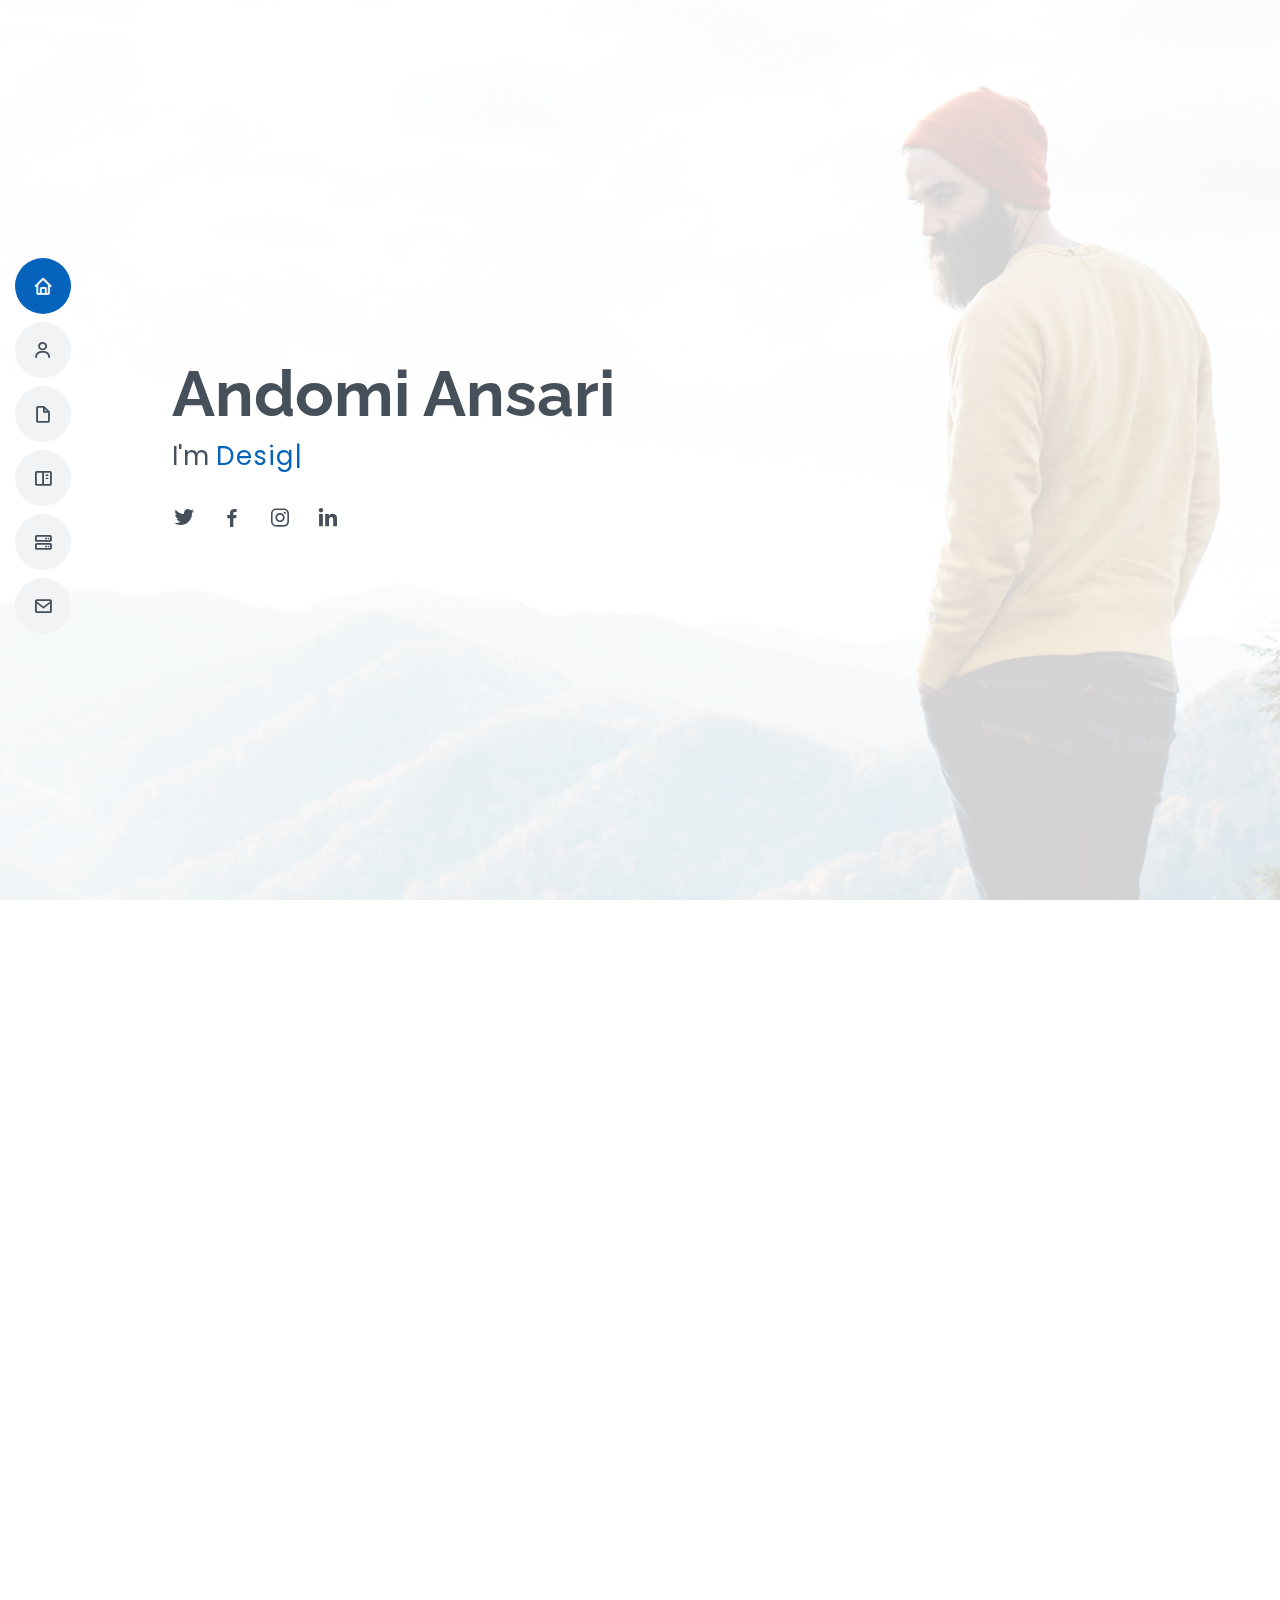
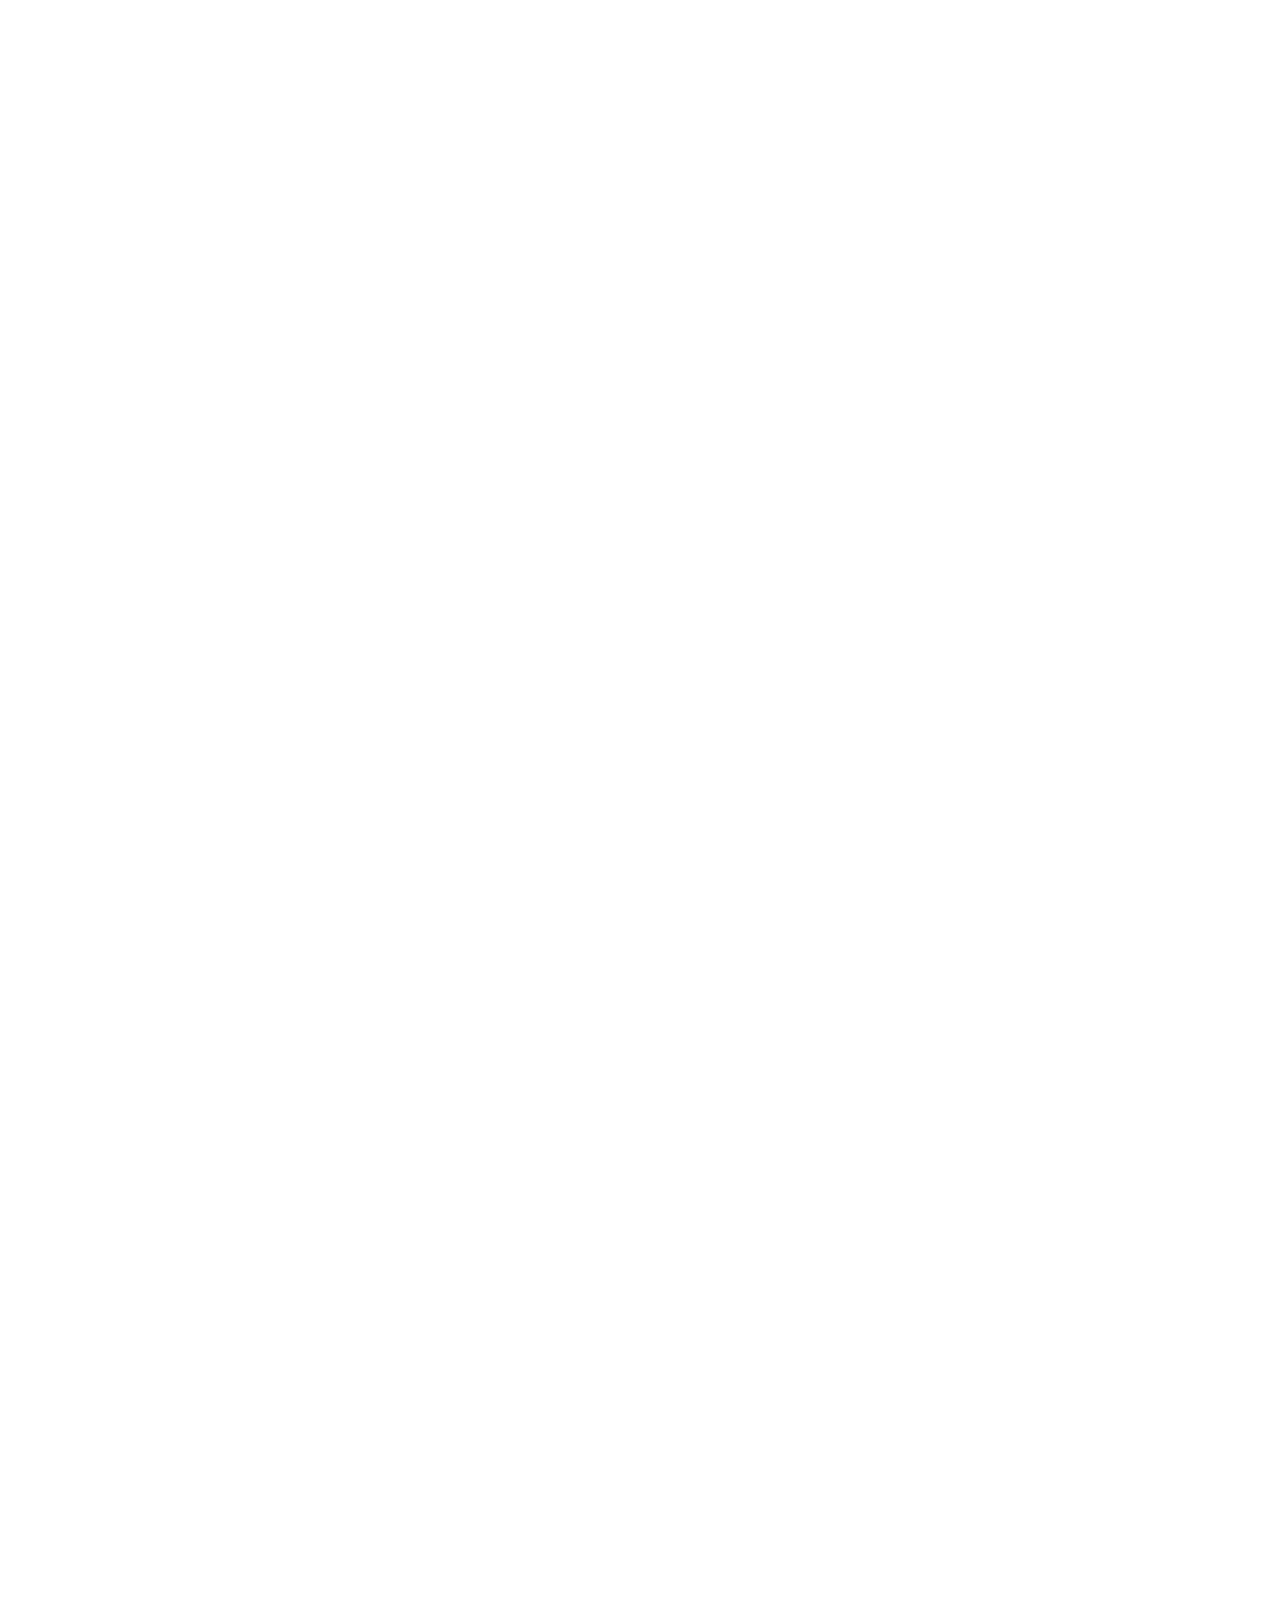
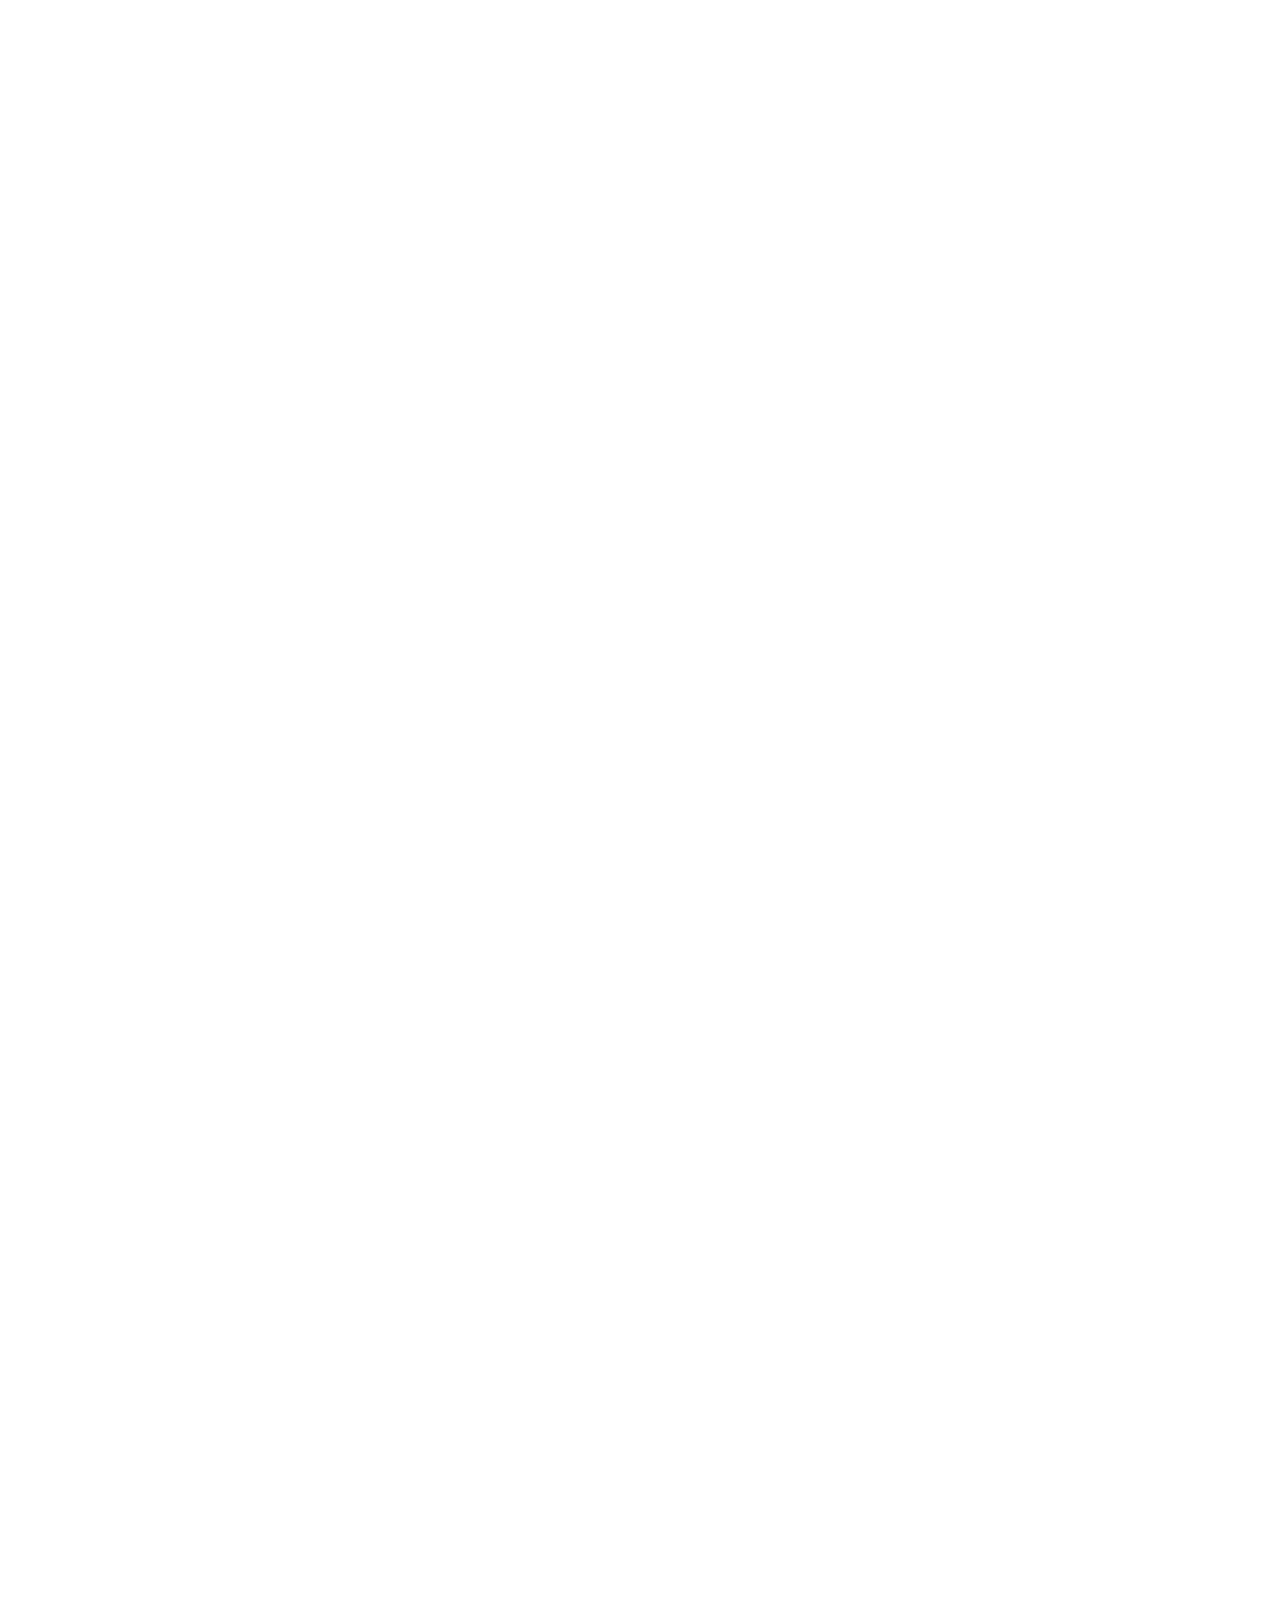
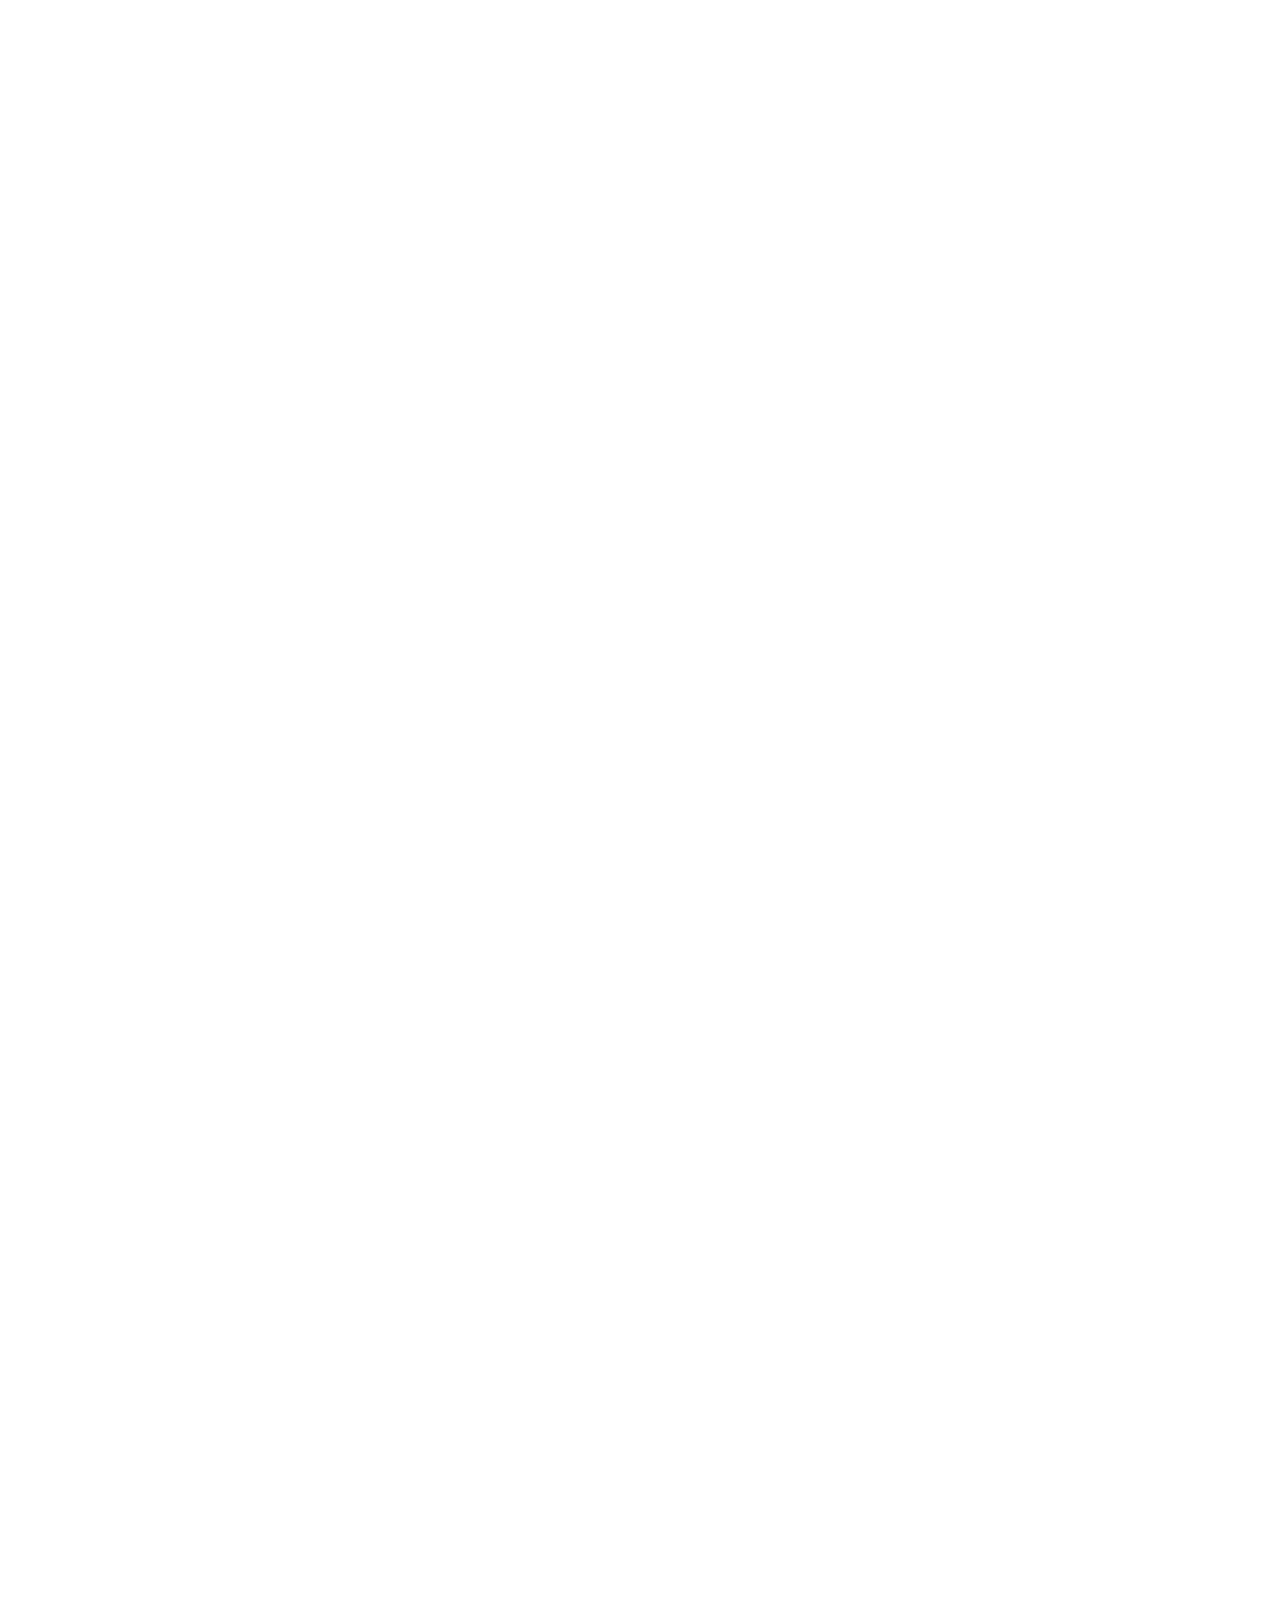
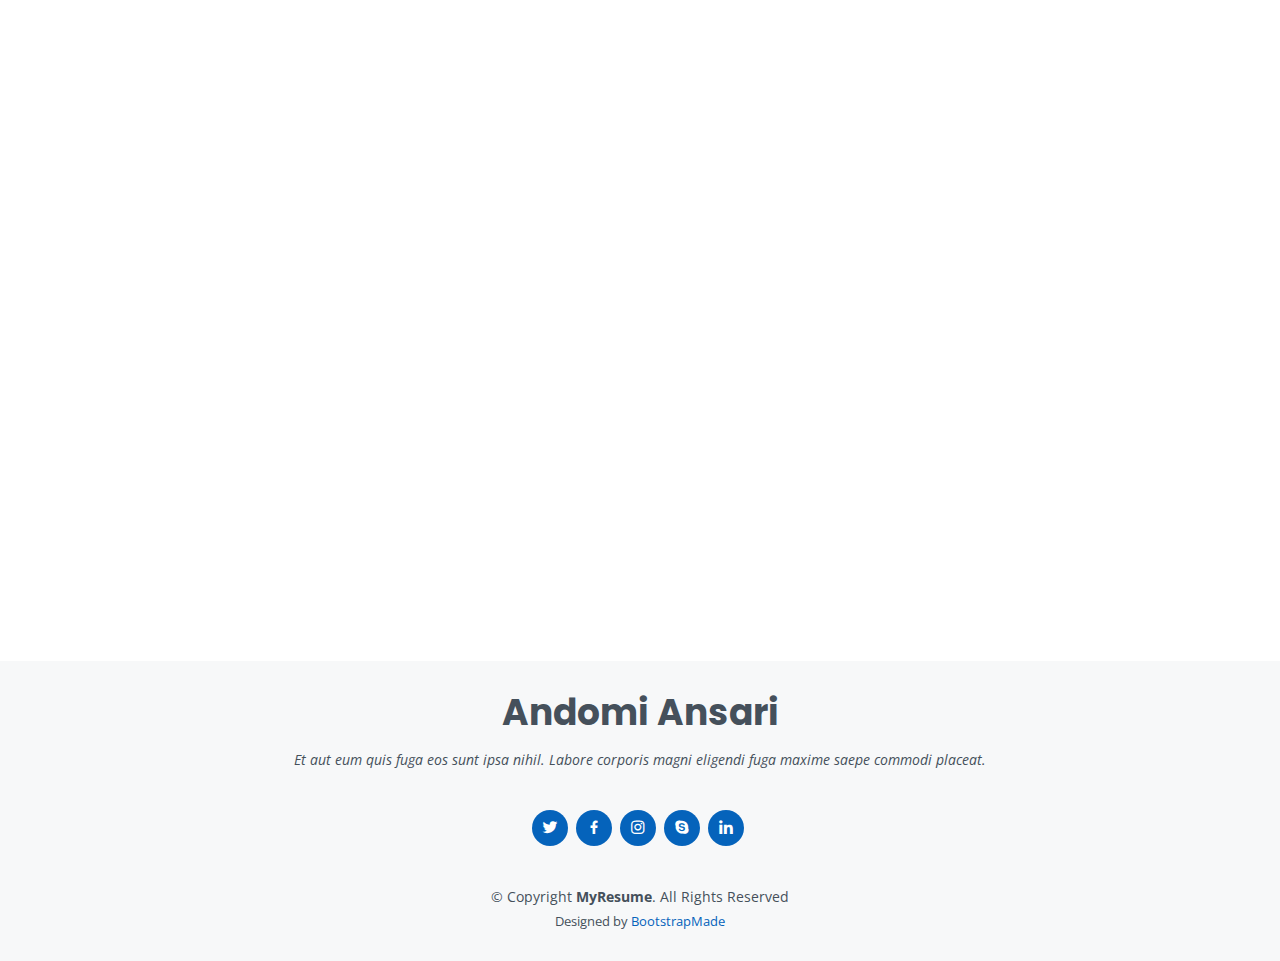
==== commit 7a8d3208: "update" ====
--- a/index.html
+++ b/index.html
@@ -5,7 +5,7 @@
   <meta charset="utf-8">
   <meta content="width=device-width, initial-scale=1.0" name="viewport">
 
-  <title>MyResume Bootstrap Template - Index</title>
+  <title>Andomi Ansari Web Developer | Resume</title>
   <meta content="" name="description">
   <meta content="" name="keywords">
 
@@ -59,14 +59,13 @@
   <!-- ======= Hero Section ======= -->
   <section id="hero" class="d-flex flex-column justify-content-center">
     <div class="container" data-aos="zoom-in" data-aos-delay="100">
-      <h1>Brandon Johnson</h1>
+      <h1>Andomi Ansari</h1>
       <p>I'm <span class="typed" data-typed-items="Designer, Developer, Freelancer, Photographer"></span></p>
       <div class="social-links">
-        <a href="#" class="twitter"><i class="bx bxl-twitter"></i></a>
-        <a href="#" class="facebook"><i class="bx bxl-facebook"></i></a>
-        <a href="#" class="instagram"><i class="bx bxl-instagram"></i></a>
-        <a href="#" class="google-plus"><i class="bx bxl-skype"></i></a>
-        <a href="#" class="linkedin"><i class="bx bxl-linkedin"></i></a>
+        <a href="https://twitter.com/andomiuddeen" class="twitter"><i class="bx bxl-twitter"></i></a>
+        <a href="https://www.facebook.com/andomiuddeen" class="facebook"><i class="bx bxl-facebook"></i></a>
+        <a href="https://www.instagram.com/ansariandomi/" class="instagram"><i class="bx bxl-instagram"></i></a>
+        <a href="https://www.linkedin.com/in/andomi-ansari-91734b206/" class="linkedin"><i class="bx bxl-linkedin"></i></a>
       </div>
     </div>
   </section><!-- End Hero -->
@@ -95,18 +94,18 @@
             <div class="row">
               <div class="col-lg-6">
                 <ul>
-                  <li><i class="bi bi-chevron-right"></i> <strong>Birthday:</strong> <span>1 May 1995</span></li>
-                  <li><i class="bi bi-chevron-right"></i> <strong>Website:</strong> <span>www.example.com</span></li>
-                  <li><i class="bi bi-chevron-right"></i> <strong>Phone:</strong> <span>+123 456 7890</span></li>
-                  <li><i class="bi bi-chevron-right"></i> <strong>City:</strong> <span>New York, USA</span></li>
+                  <li><i class="bi bi-chevron-right"></i> <strong>Birthday:</strong> <span>10 June 2001</span></li>
+                  <li><i class="bi bi-chevron-right"></i> <strong>Phone:</strong> <span>+92 313 2290789</span></li>
+                  <li><i class="bi bi-chevron-right"></i> <strong>City:</strong> <span>Korangi Karachi</span></li>
+                  <li><i class="bi bi-chevron-right"></i> <strong>Website:</strong> <span>https://andomiansari.github.io/MyResume/</span></li>
                 </ul>
               </div>
               <div class="col-lg-6">
                 <ul>
-                  <li><i class="bi bi-chevron-right"></i> <strong>Age:</strong> <span>30</span></li>
-                  <li><i class="bi bi-chevron-right"></i> <strong>Degree:</strong> <span>Master</span></li>
-                  <li><i class="bi bi-chevron-right"></i> <strong>PhEmailone:</strong> <span>email@example.com</span></li>
-                  <li><i class="bi bi-chevron-right"></i> <strong>Freelance:</strong> <span>Available</span></li>
+                  <li><i class="bi bi-chevron-right"></i> <strong>Age:</strong> <span>20</span></li>
+                  <li><i class="bi bi-chevron-right"></i> <strong>Degree:</strong> <span>Intermediate</span></li>
+                  <li><i class="bi bi-chevron-right"></i> <strong>Email:</strong> <span>andomiuddeen@gmail.com</span></li>
+                  <!-- <li><i class="bi bi-chevron-right"></i> <strong>Freelance:</strong> <span>Available</span></li> -->
                 </ul>
               </div>
             </div>
@@ -247,7 +246,7 @@
           <div class="col-lg-6">
             <h3 class="resume-title">Sumary</h3>
             <div class="resume-item pb-0">
-              <h4>Brandon Johnson</h4>
+              <h4>Andomi Ansari</h4>
               <p><em>Innovative and deadline-driven Graphic Designer with 3+ years of experience designing and developing user-centered digital/print marketing material from initial concept to final, polished deliverable.</em></p>
               <ul>
                 <li>Portland par 127,Orlando, FL</li>
@@ -701,7 +700,7 @@
   <!-- ======= Footer ======= -->
   <footer id="footer">
     <div class="container">
-      <h3>Brandon Johnson</h3>
+      <h3>Andomi Ansari</h3>
       <p>Et aut eum quis fuga eos sunt ipsa nihil. Labore corporis magni eligendi fuga maxime saepe commodi placeat.</p>
       <div class="social-links">
         <a href="#" class="twitter"><i class="bx bxl-twitter"></i></a>
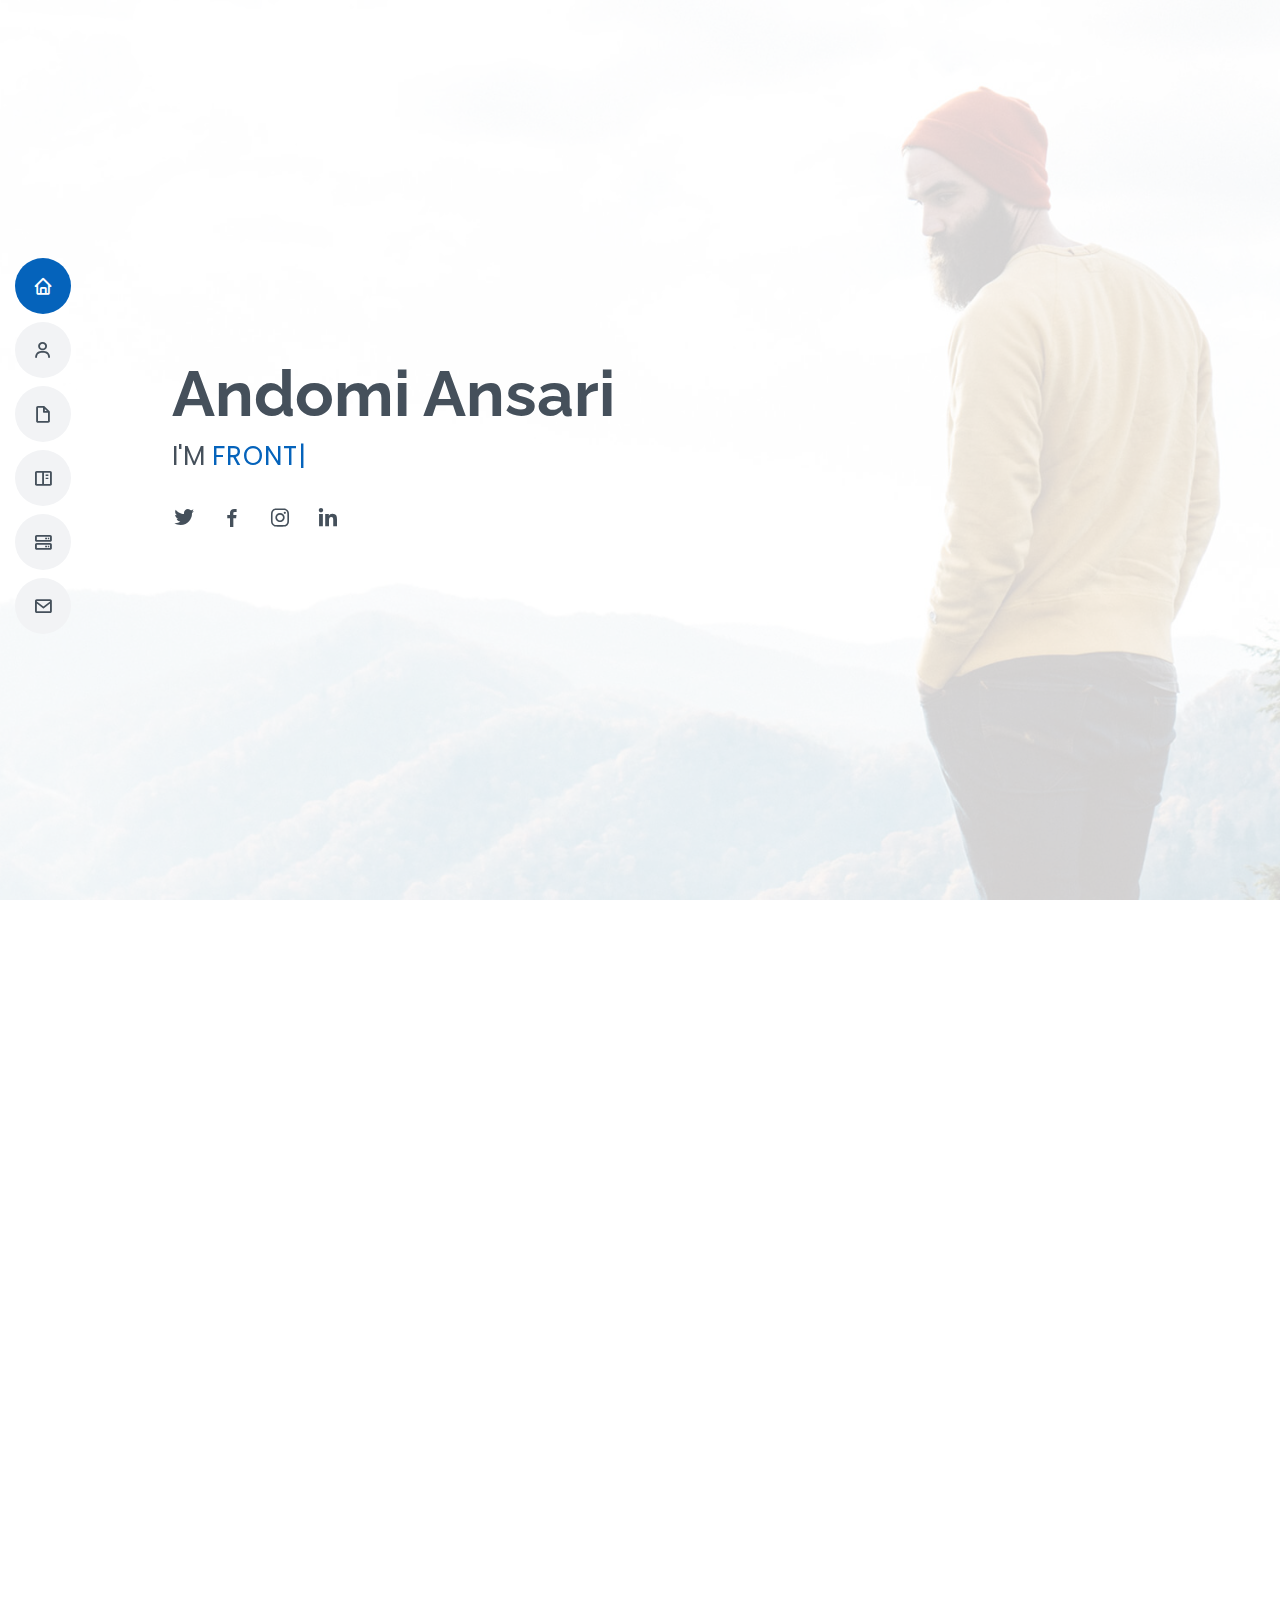
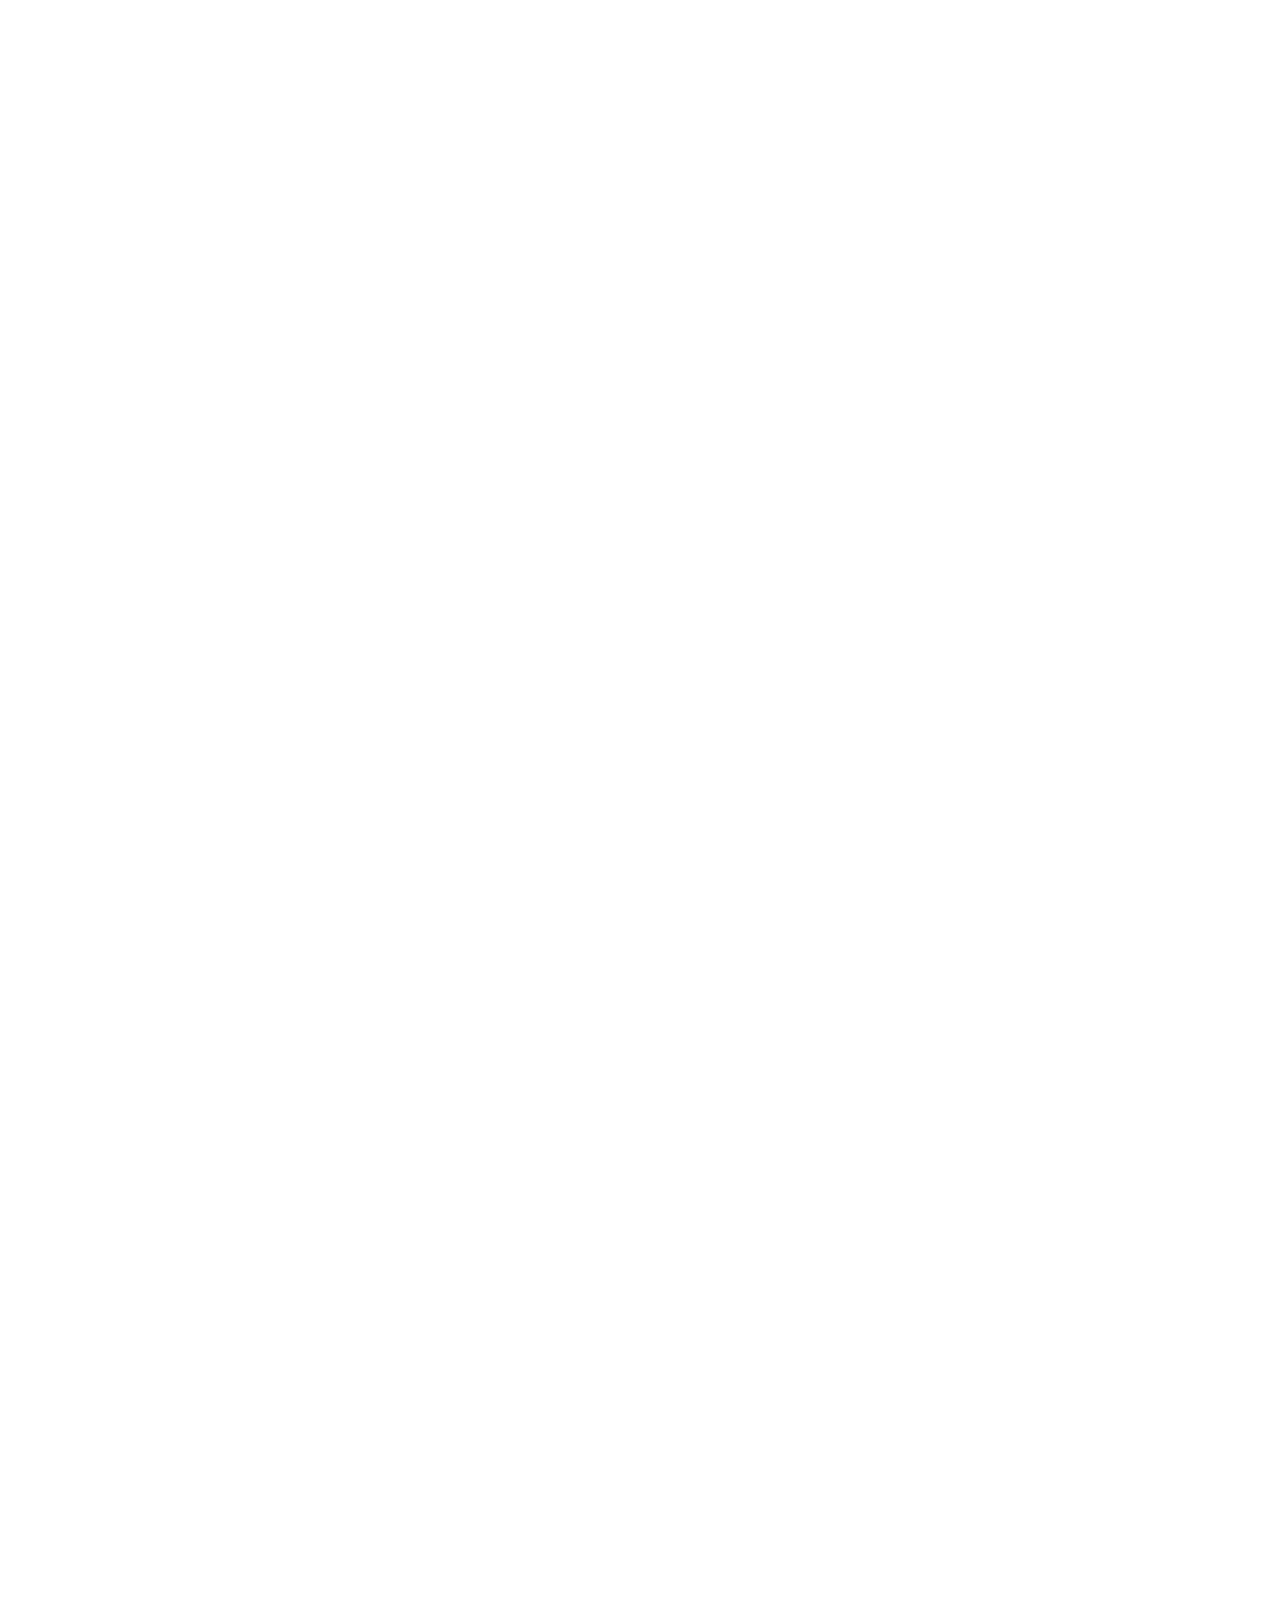
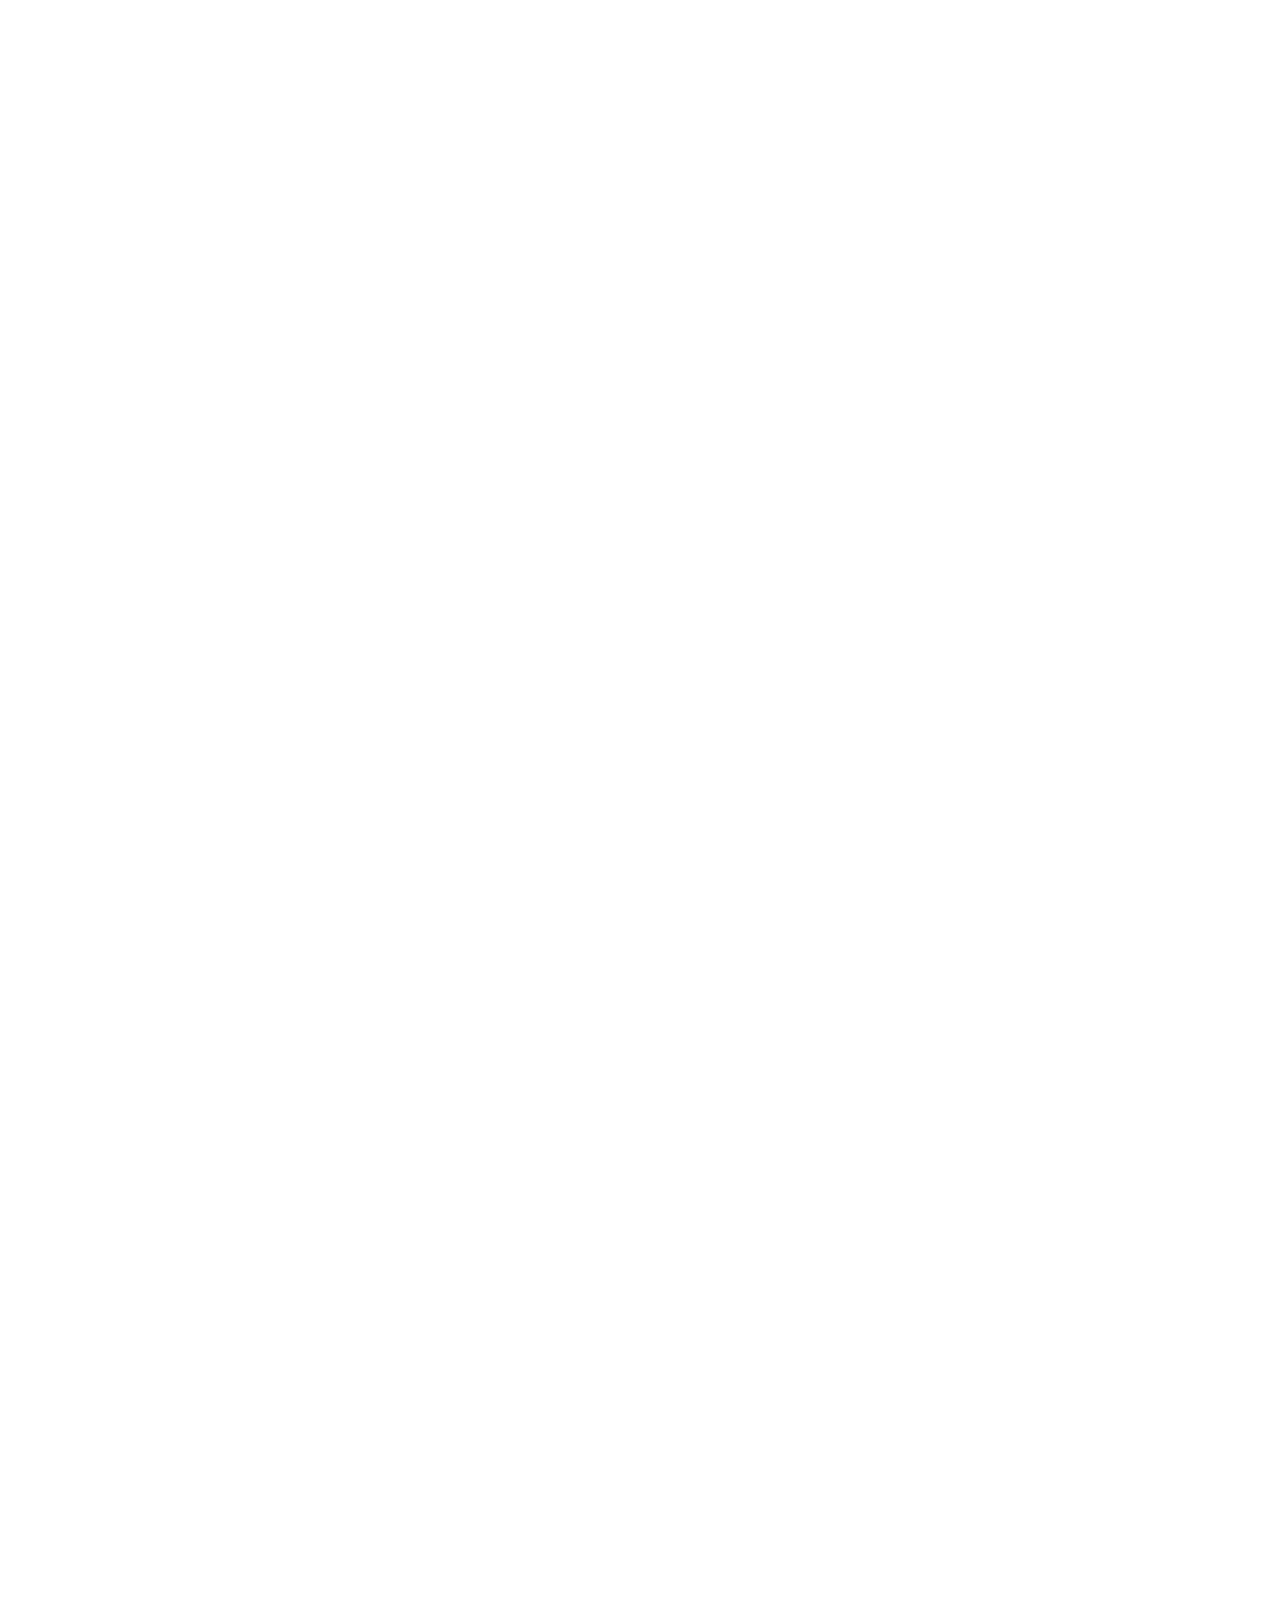
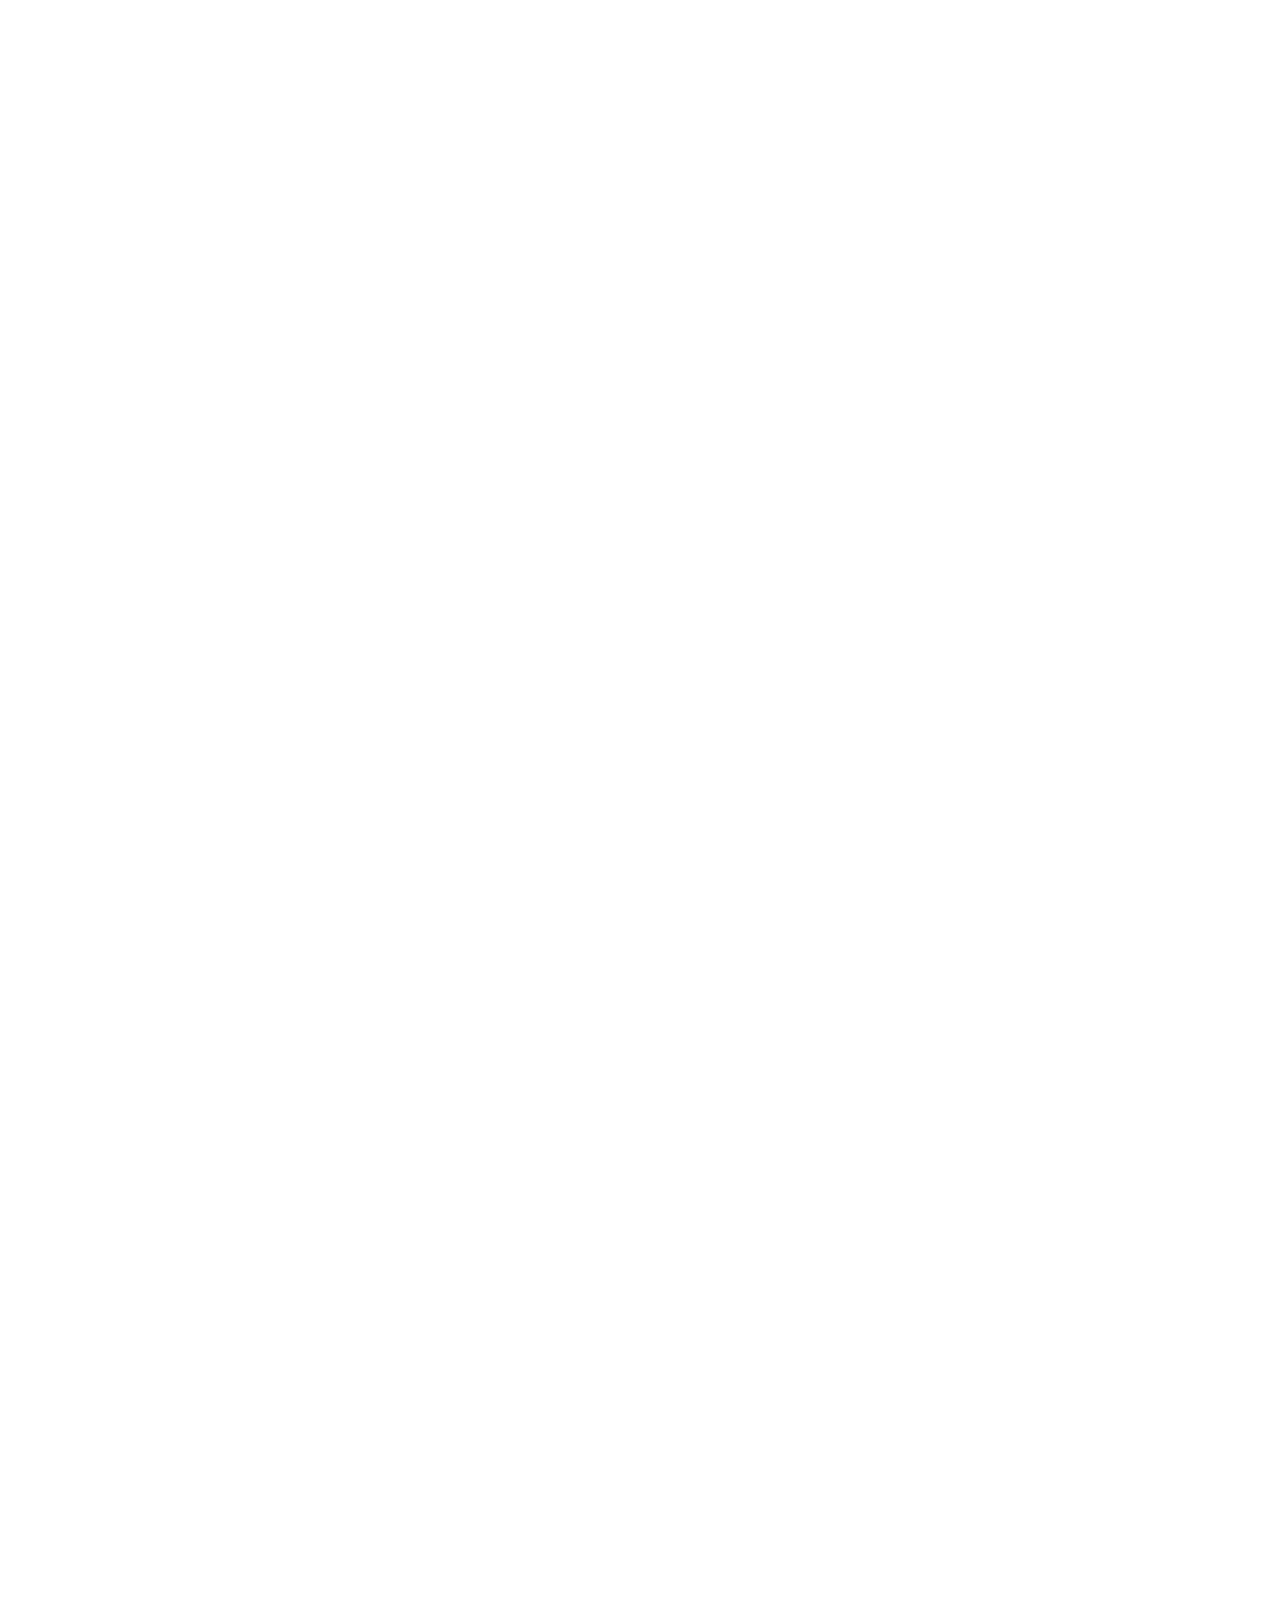
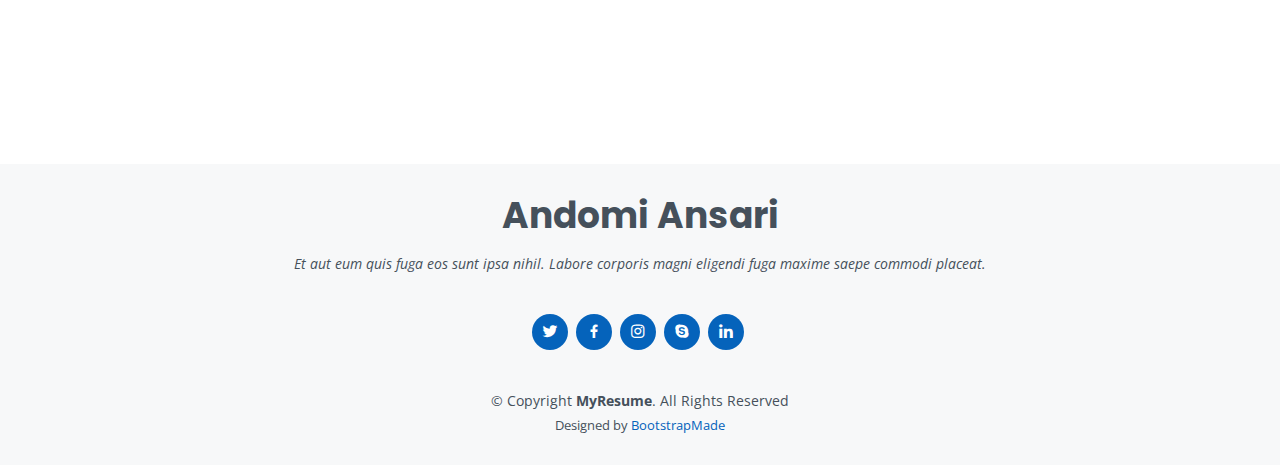
==== commit 11fefb9a: "updated" ====
--- a/index.html
+++ b/index.html
@@ -1,744 +1,1275 @@
 <!DOCTYPE html>
 <html lang="en">
-
-<head>
-  <meta charset="utf-8">
-  <meta content="width=device-width, initial-scale=1.0" name="viewport">
-
-  <title>Andomi Ansari Web Developer | Resume</title>
-  <meta content="" name="description">
-  <meta content="" name="keywords">
-
-  <!-- Favicons -->
-  <link href="assets/img/favicon.png" rel="icon">
-  <link href="assets/img/apple-touch-icon.png" rel="apple-touch-icon">
-
-  <!-- Google Fonts -->
-  <link href="https://fonts.googleapis.com/css?family=Open+Sans:300,300i,400,400i,600,600i,700,700i|Raleway:300,300i,400,400i,500,500i,600,600i,700,700i|Poppins:300,300i,400,400i,500,500i,600,600i,700,700i" rel="stylesheet">
-
-  <!-- Vendor CSS Files -->
-  <link href="assets/vendor/aos/aos.css" rel="stylesheet">
-  <link href="assets/vendor/bootstrap/css/bootstrap.min.css" rel="stylesheet">
-  <link href="assets/vendor/bootstrap-icons/bootstrap-icons.css" rel="stylesheet">
-  <link href="assets/vendor/boxicons/css/boxicons.min.css" rel="stylesheet">
-  <link href="assets/vendor/glightbox/css/glightbox.min.css" rel="stylesheet">
-  <link href="assets/vendor/swiper/swiper-bundle.min.css" rel="stylesheet">
-
-  <!-- Template Main CSS File -->
-  <link href="assets/css/style.css" rel="stylesheet">
-
-  <!-- =======================================================
+  <head>
+    <meta charset="utf-8" />
+    <meta content="width=device-width, initial-scale=1.0" name="viewport" />
+
+    <title>Andomi Ansari Web Developer | Resume</title>
+    <meta content="" name="description" />
+    <meta content="" name="keywords" />
+
+    <!-- Favicons -->
+    <link href="assets/img/favicon.png" rel="icon" />
+    <link href="assets/img/apple-touch-icon.png" rel="apple-touch-icon" />
+
+    <!-- Google Fonts -->
+    <link
+      href="https://fonts.googleapis.com/css?family=Open+Sans:300,300i,400,400i,600,600i,700,700i|Raleway:300,300i,400,400i,500,500i,600,600i,700,700i|Poppins:300,300i,400,400i,500,500i,600,600i,700,700i"
+      rel="stylesheet"
+    />
+
+    <!-- Vendor CSS Files -->
+    <link href="assets/vendor/aos/aos.css" rel="stylesheet" />
+    <link
+      href="assets/vendor/bootstrap/css/bootstrap.min.css"
+      rel="stylesheet"
+    />
+    <link
+      href="assets/vendor/bootstrap-icons/bootstrap-icons.css"
+      rel="stylesheet"
+    />
+    <link href="assets/vendor/boxicons/css/boxicons.min.css" rel="stylesheet" />
+    <link
+      href="assets/vendor/glightbox/css/glightbox.min.css"
+      rel="stylesheet"
+    />
+    <link href="assets/vendor/swiper/swiper-bundle.min.css" rel="stylesheet" />
+
+    <!-- Template Main CSS File -->
+    <link href="assets/css/style.css" rel="stylesheet" />
+
+    <!-- =======================================================
   * Template Name: MyResume - v4.6.0
   * Template URL: https://bootstrapmade.com/free-html-bootstrap-template-my-resume/
   * Author: BootstrapMade.com
   * License: https://bootstrapmade.com/license/
   ======================================================== -->
-</head>
-
-<body>
-
-  <!-- ======= Mobile nav toggle button ======= -->
-  <!-- <button type="button" class="mobile-nav-toggle d-xl-none"><i class="bi bi-list mobile-nav-toggle"></i></button> -->
-  <i class="bi bi-list mobile-nav-toggle d-xl-none"></i>
-  <!-- ======= Header ======= -->
-  <header id="header" class="d-flex flex-column justify-content-center">
-
-    <nav id="navbar" class="navbar nav-menu">
-      <ul>
-        <li><a href="#hero" class="nav-link scrollto active"><i class="bx bx-home"></i> <span>Home</span></a></li>
-        <li><a href="#about" class="nav-link scrollto"><i class="bx bx-user"></i> <span>About</span></a></li>
-        <li><a href="#resume" class="nav-link scrollto"><i class="bx bx-file-blank"></i> <span>Resume</span></a></li>
-        <li><a href="#portfolio" class="nav-link scrollto"><i class="bx bx-book-content"></i> <span>Portfolio</span></a></li>
-        <li><a href="#services" class="nav-link scrollto"><i class="bx bx-server"></i> <span>Services</span></a></li>
-        <li><a href="#contact" class="nav-link scrollto"><i class="bx bx-envelope"></i> <span>Contact</span></a></li>
-      </ul>
-    </nav><!-- .nav-menu -->
-
-  </header><!-- End Header -->
-
-  <!-- ======= Hero Section ======= -->
-  <section id="hero" class="d-flex flex-column justify-content-center">
-    <div class="container" data-aos="zoom-in" data-aos-delay="100">
-      <h1>Andomi Ansari</h1>
-      <p>I'm <span class="typed" data-typed-items="Designer, Developer, Freelancer, Photographer"></span></p>
-      <div class="social-links">
-        <a href="https://twitter.com/andomiuddeen" class="twitter"><i class="bx bxl-twitter"></i></a>
-        <a href="https://www.facebook.com/andomiuddeen" class="facebook"><i class="bx bxl-facebook"></i></a>
-        <a href="https://www.instagram.com/ansariandomi/" class="instagram"><i class="bx bxl-instagram"></i></a>
-        <a href="https://www.linkedin.com/in/andomi-ansari-91734b206/" class="linkedin"><i class="bx bxl-linkedin"></i></a>
+  </head>
+
+  <body>
+    <!-- ======= Mobile nav toggle button ======= -->
+    <!-- <button type="button" class="mobile-nav-toggle d-xl-none"><i class="bi bi-list mobile-nav-toggle"></i></button> -->
+    <i class="bi bi-list mobile-nav-toggle d-xl-none"></i>
+    <!-- ======= Header ======= -->
+    <header id="header" class="d-flex flex-column justify-content-center">
+      <nav id="navbar" class="navbar nav-menu">
+        <ul>
+          <li>
+            <a href="#hero" class="nav-link scrollto active"
+              ><i class="bx bx-home"></i> <span>Home</span></a
+            >
+          </li>
+          <li>
+            <a href="#about" class="nav-link scrollto"
+              ><i class="bx bx-user"></i> <span>About</span></a
+            >
+          </li>
+          <li>
+            <a href="#resume" class="nav-link scrollto"
+              ><i class="bx bx-file-blank"></i> <span>Resume</span></a
+            >
+          </li>
+          <li>
+            <a href="#portfolio" class="nav-link scrollto"
+              ><i class="bx bx-book-content"></i> <span>Portfolio</span></a
+            >
+          </li>
+          <li>
+            <a href="#services" class="nav-link scrollto"
+              ><i class="bx bx-server"></i> <span>Services</span></a
+            >
+          </li>
+          <li>
+            <a href="#contact" class="nav-link scrollto"
+              ><i class="bx bx-envelope"></i> <span>Contact</span></a
+            >
+          </li>
+        </ul>
+      </nav>
+      <!-- .nav-menu -->
+    </header>
+    <!-- End Header -->
+
+    <!-- ======= Hero Section ======= -->
+    <section id="hero" class="d-flex flex-column justify-content-center">
+      <div class="container" data-aos="zoom-in" data-aos-delay="100">
+        <h1>Andomi Ansari</h1>
+        <p>
+          I'M
+          <span
+            class="typed"
+            data-typed-items="Front End Developer , React js + React Native + Angular + <br /> Gulp + Pug + Wordpress + php"
+          ></span>
+        </p>
+        <div class="social-links">
+          <a href="https://twitter.com/andomiuddeen" class="twitter"
+            ><i class="bx bxl-twitter"></i
+          ></a>
+          <a href="https://www.facebook.com/andomiuddeen" class="facebook"
+            ><i class="bx bxl-facebook"></i
+          ></a>
+          <a href="https://www.instagram.com/ansariandomi/" class="instagram"
+            ><i class="bx bxl-instagram"></i
+          ></a>
+          <a
+            href="https://www.linkedin.com/in/andomi-ansari-91734b206/"
+            class="linkedin"
+            ><i class="bx bxl-linkedin"></i
+          ></a>
+        </div>
       </div>
-    </div>
-  </section><!-- End Hero -->
-
-  <main id="main">
-
-    <!-- ======= About Section ======= -->
-    <section id="about" class="about">
-      <div class="container" data-aos="fade-up">
-
-        <div class="section-title">
-          <h2>About</h2>
-          <p>Magnam dolores commodi suscipit. Necessitatibus eius consequatur ex aliquid fuga eum quidem. Sit sint consectetur velit. Quisquam quos quisquam cupiditate. Et nemo qui impedit suscipit alias ea. Quia fugiat sit in iste officiis commodi quidem hic quas.</p>
+    </section>
+    <!-- End Hero -->
+
+    <main id="main">
+      <!-- ======= About Section ======= -->
+      <section id="about" class="about">
+        <div class="container" data-aos="fade-up">
+          <div class="section-title">
+            <h2>About</h2>
+            <p>
+              Hello, I'm Andomi Ansari, a skilled Front End Developer with
+              expertise in React.js, React Native, Angular, Gulp, Pug,
+              Wordpress, and PHP. I am passionate about creating intuitive and
+              visually appealing user interfaces that deliver exceptional user
+              experiences. With a strong background in web and mobile
+              development, I bring a creative approach to problem-solving and
+              strive to stay up-to-date with the latest industry trends.
+            </p>
+          </div>
+
+          <div class="row">
+            <div class="col-lg-4">
+              <img src="assets/img/profile-img.jpg" class="img-fluid" alt="" />
+            </div>
+            <div class="col-lg-8 pt-4 pt-lg-0 content">
+              <h3>Front End Web Developer.</h3>
+              <p class="fst-italic">Personal Information</p>
+              <div class="row">
+                <div class="col-lg-6">
+                  <ul>
+                    <li>
+                      <i class="bi bi-chevron-right"></i>
+                      <strong>Email:</strong>
+                      <span>andomiuddeen@gmail.com</span>
+                    </li>
+                    <li>
+                      <i class="bi bi-chevron-right"></i>
+                      <strong>Phone:</strong> <span>+92 313 2290789</span>
+                    </li>
+                    <li>
+                      <i class="bi bi-chevron-right"></i>
+                      <strong>Birthday:</strong> <span>10 June 2001</span>
+                    </li>
+                    <li>
+                      <i class="bi bi-chevron-right"></i>
+                      <strong>Website:</strong>
+                      <span>https://andomiansari.github.io/MyResume/</span>
+                    </li>
+                  </ul>
+                </div>
+                <div class="col-lg-6">
+                  <ul>
+                    <li>
+                      <i class="bi bi-chevron-right"></i>
+                      <strong>City:</strong> <span>Korangi Karachi</span>
+                    </li>
+                    <li>
+                      <i class="bi bi-chevron-right"></i>
+                      <strong>Degree:</strong> <span>Graduation Continue</span>
+                    </li>
+
+                    <!-- <li><i class="bi bi-chevron-right"></i> <strong>Freelance:</strong> <span>Available</span></li> -->
+                  </ul>
+                </div>
+              </div>
+            </div>
+          </div>
         </div>
-
-        <div class="row">
-          <div class="col-lg-4">
-            <img src="assets/img/profile-img.jpg" class="img-fluid" alt="">
-          </div>
-          <div class="col-lg-8 pt-4 pt-lg-0 content">
-            <h3>UI/UX Designer &amp; Web Developer.</h3>
-            <p class="fst-italic">
-              Lorem ipsum dolor sit amet, consectetur adipiscing elit, sed do eiusmod tempor incididunt ut labore et dolore
-              magna aliqua.
+      </section>
+      <!-- End About Section -->
+
+      <!-- ======= Facts Section ======= -->
+      <!-- <section id="facts" class="facts">
+        <div class="container" data-aos="fade-up">
+          <div class="section-title">
+            <h2>Facts</h2>
+            <p>
+              Magnam dolores commodi suscipit. Necessitatibus eius consequatur
+              ex aliquid fuga eum quidem. Sit sint consectetur velit. Quisquam
+              quos quisquam cupiditate. Et nemo qui impedit suscipit alias ea.
+              Quia fugiat sit in iste officiis commodi quidem hic quas.
             </p>
-            <div class="row">
-              <div class="col-lg-6">
+          </div>
+
+          <div class="row">
+            <div class="col-lg-3 col-md-6">
+              <div class="count-box">
+                <i class="bi bi-emoji-smile"></i>
+                <span
+                  data-purecounter-start="0"
+                  data-purecounter-end="232"
+                  data-purecounter-duration="1"
+                  class="purecounter"
+                ></span>
+                <p>Happy Clients</p>
+              </div>
+            </div>
+
+            <div class="col-lg-3 col-md-6 mt-5 mt-md-0">
+              <div class="count-box">
+                <i class="bi bi-journal-richtext"></i>
+                <span
+                  data-purecounter-start="0"
+                  data-purecounter-end="521"
+                  data-purecounter-duration="1"
+                  class="purecounter"
+                ></span>
+                <p>Projects</p>
+              </div>
+            </div>
+
+            <div class="col-lg-3 col-md-6 mt-5 mt-lg-0">
+              <div class="count-box">
+                <i class="bi bi-headset"></i>
+                <span
+                  data-purecounter-start="0"
+                  data-purecounter-end="1463"
+                  data-purecounter-duration="1"
+                  class="purecounter"
+                ></span>
+                <p>Hours Of Support</p>
+              </div>
+            </div>
+
+            <div class="col-lg-3 col-md-6 mt-5 mt-lg-0">
+              <div class="count-box">
+                <i class="bi bi-award"></i>
+                <span
+                  data-purecounter-start="0"
+                  data-purecounter-end="25"
+                  data-purecounter-duration="1"
+                  class="purecounter"
+                ></span>
+                <p>Awards</p>
+              </div>
+            </div>
+          </div>
+        </div>
+      </section> -->
+      <!-- End Facts Section -->
+
+      <!-- ======= Skills Section ======= -->
+      <section id="skills" class="skills section-bg">
+        <div class="container" data-aos="fade-up">
+          <div class="section-title">
+            <h2>Skills</h2>
+            <p>Here are some of the key skills I possess:</p>
+          </div>
+
+          <div class="row skills-content">
+            <div class="col-lg-6">
+              <div class="progress">
+                <span class="skill">React Js <i class="val">70%</i></span>
+                <div class="progress-bar-wrap">
+                  <div
+                    class="progress-bar"
+                    role="progressbar"
+                    aria-valuenow="70"
+                    aria-valuemin="0"
+                    aria-valuemax="70"
+                  ></div>
+                </div>
+              </div>
+            </div>
+            <div class="col-lg-6">
+              <div class="progress">
+                <span class="skill">React Native <i class="val">55%</i></span>
+                <div class="progress-bar-wrap">
+                  <div
+                    class="progress-bar"
+                    role="progressbar"
+                    aria-valuenow="55"
+                    aria-valuemin="0"
+                    aria-valuemax="55"
+                  ></div>
+                </div>
+              </div>
+            </div>
+            <div class="col-lg-6">
+              <div class="progress">
+                <span class="skill">HTML <i class="val">100%</i></span>
+                <div class="progress-bar-wrap">
+                  <div
+                    class="progress-bar"
+                    role="progressbar"
+                    aria-valuenow="100"
+                    aria-valuemin="0"
+                    aria-valuemax="100"
+                  ></div>
+                </div>
+              </div>
+            </div>
+            <div class="col-lg-6">
+              <div class="progress">
+                <span class="skill">CSS <i class="val">90%</i></span>
+                <div class="progress-bar-wrap">
+                  <div
+                    class="progress-bar"
+                    role="progressbar"
+                    aria-valuenow="90"
+                    aria-valuemin="0"
+                    aria-valuemax="100"
+                  ></div>
+                </div>
+              </div>
+            </div>
+            <div class="col-lg-6">
+              <div class="progress">
+                <span class="skill">JavaScript <i class="val">75%</i></span>
+                <div class="progress-bar-wrap">
+                  <div
+                    class="progress-bar"
+                    role="progressbar"
+                    aria-valuenow="75"
+                    aria-valuemin="0"
+                    aria-valuemax="100"
+                  ></div>
+                </div>
+              </div>
+            </div>
+
+            <div class="col-lg-6">
+              <div class="progress">
+                <span class="skill">PHP <i class="val">80%</i></span>
+                <div class="progress-bar-wrap">
+                  <div
+                    class="progress-bar"
+                    role="progressbar"
+                    aria-valuenow="80"
+                    aria-valuemin="0"
+                    aria-valuemax="100"
+                  ></div>
+                </div>
+              </div>
+            </div>
+            <div class="col-lg-6">
+              <div class="progress">
+                <span class="skill">WordPress/CMS <i class="val">90%</i></span>
+                <div class="progress-bar-wrap">
+                  <div
+                    class="progress-bar"
+                    role="progressbar"
+                    aria-valuenow="90"
+                    aria-valuemin="0"
+                    aria-valuemax="100"
+                  ></div>
+                </div>
+              </div>
+            </div>
+            <div class="col-lg-6">
+              <div class="progress">
+                <span class="skill">Photoshop <i class="val">55%</i></span>
+                <div class="progress-bar-wrap">
+                  <div
+                    class="progress-bar"
+                    role="progressbar"
+                    aria-valuenow="55"
+                    aria-valuemin="0"
+                    aria-valuemax="100"
+                  ></div>
+                </div>
+              </div>
+            </div>
+          </div>
+        </div>
+      </section>
+      <!-- End Skills Section -->
+
+      <!-- ======= Resume Section ======= -->
+      <section id="resume" class="resume">
+        <div class="container" data-aos="fade-up">
+          <div class="section-title">
+            <h2>Resume</h2>
+            <p>
+              Magnam dolores commodi suscipit. Necessitatibus eius consequatur
+              ex aliquid fuga eum quidem. Sit sint consectetur velit. Quisquam
+              quos quisquam cupiditate. Et nemo qui impedit suscipit alias ea.
+              Quia fugiat sit in iste officiis commodi quidem hic quas.
+            </p>
+          </div>
+
+          <div class="row">
+            <div class="col-lg-6">
+              <h3 class="resume-title">Sumary</h3>
+              <div class="resume-item pb-0">
+                <h4>Andomi Ansari</h4>
+                <p>
+                  <em
+                    >Innovative and deadline-driven Graphic Designer with 3+
+                    years of experience designing and developing user-centered
+                    digital/print marketing material from initial concept to
+                    final, polished deliverable.</em
+                  >
+                </p>
                 <ul>
-                  <li><i class="bi bi-chevron-right"></i> <strong>Birthday:</strong> <span>10 June 2001</span></li>
-                  <li><i class="bi bi-chevron-right"></i> <strong>Phone:</strong> <span>+92 313 2290789</span></li>
-                  <li><i class="bi bi-chevron-right"></i> <strong>City:</strong> <span>Korangi Karachi</span></li>
-                  <li><i class="bi bi-chevron-right"></i> <strong>Website:</strong> <span>https://andomiansari.github.io/MyResume/</span></li>
+                  <li>Portland par 127,Orlando, FL</li>
+                  <li>(123) 456-7891</li>
+                  <li>alice.barkley@example.com</li>
                 </ul>
               </div>
-              <div class="col-lg-6">
+
+              <h3 class="resume-title">Education</h3>
+              <div class="resume-item">
+                <h4>Master of Fine Arts &amp; Graphic Design</h4>
+                <h5>2015 - 2016</h5>
+                <p><em>Rochester Institute of Technology, Rochester, NY</em></p>
+                <p>
+                  Qui deserunt veniam. Et sed aliquam labore tempore sed
+                  quisquam iusto autem sit. Ea vero voluptatum qui ut
+                  dignissimos deleniti nerada porti sand markend
+                </p>
+              </div>
+              <div class="resume-item">
+                <h4>Bachelor of Fine Arts &amp; Graphic Design</h4>
+                <h5>2010 - 2014</h5>
+                <p><em>Rochester Institute of Technology, Rochester, NY</em></p>
+                <p>
+                  Quia nobis sequi est occaecati aut. Repudiandae et iusto quae
+                  reiciendis et quis Eius vel ratione eius unde vitae rerum
+                  voluptates asperiores voluptatem Earum molestiae consequatur
+                  neque etlon sader mart dila
+                </p>
+              </div>
+            </div>
+            <div class="col-lg-6">
+              <h3 class="resume-title">Professional Experience</h3>
+              <div class="resume-item">
+                <h4>Senior graphic design specialist</h4>
+                <h5>2019 - Present</h5>
+                <p><em>Experion, New York, NY </em></p>
                 <ul>
-                  <li><i class="bi bi-chevron-right"></i> <strong>Age:</strong> <span>20</span></li>
-                  <li><i class="bi bi-chevron-right"></i> <strong>Degree:</strong> <span>Intermediate</span></li>
-                  <li><i class="bi bi-chevron-right"></i> <strong>Email:</strong> <span>andomiuddeen@gmail.com</span></li>
-                  <!-- <li><i class="bi bi-chevron-right"></i> <strong>Freelance:</strong> <span>Available</span></li> -->
+                  <li>
+                    Lead in the design, development, and implementation of the
+                    graphic, layout, and production communication materials
+                  </li>
+                  <li>
+                    Delegate tasks to the 7 members of the design team and
+                    provide counsel on all aspects of the project.
+                  </li>
+                  <li>
+                    Supervise the assessment of all graphic materials in order
+                    to ensure quality and accuracy of the design
+                  </li>
+                  <li>
+                    Oversee the efficient use of production project budgets
+                    ranging from $2,000 - $25,000
+                  </li>
                 </ul>
               </div>
-            </div>
+              <div class="resume-item">
+                <h4>Graphic design specialist</h4>
+                <h5>2017 - 2018</h5>
+                <p><em>Stepping Stone Advertising, New York, NY</em></p>
+                <ul>
+                  <li>
+                    Developed numerous marketing programs (logos,
+                    brochures,infographics, presentations, and advertisements).
+                  </li>
+                  <li>
+                    Managed up to 5 projects or tasks at a given time while
+                    under pressure
+                  </li>
+                  <li>
+                    Recommended and consulted with clients on the most
+                    appropriate graphic design
+                  </li>
+                  <li>
+                    Created 4+ design presentations and proposals a month for
+                    clients and account managers
+                  </li>
+                </ul>
+              </div>
+            </div>
+          </div>
+        </div>
+      </section>
+      <!-- End Resume Section -->
+
+      <!-- ======= Portfolio Section ======= -->
+      <section id="portfolio" class="portfolio section-bg">
+        <div class="container" data-aos="fade-up">
+          <div class="section-title">
+            <h2>Portfolio</h2>
             <p>
-              Officiis eligendi itaque labore et dolorum mollitia officiis optio vero. Quisquam sunt adipisci omnis et ut. Nulla accusantium dolor incidunt officia tempore. Et eius omnis.
-              Cupiditate ut dicta maxime officiis quidem quia. Sed et consectetur qui quia repellendus itaque neque. Aliquid amet quidem ut quaerat cupiditate. Ab et eum qui repellendus omnis culpa magni laudantium dolores.
+              Magnam dolores commodi suscipit. Necessitatibus eius consequatur
+              ex aliquid fuga eum quidem. Sit sint consectetur velit. Quisquam
+              quos quisquam cupiditate. Et nemo qui impedit suscipit alias ea.
+              Quia fugiat sit in iste officiis commodi quidem hic quas.
             </p>
           </div>
+
+          <div class="row">
+            <div
+              class="col-lg-12 d-flex justify-content-center"
+              data-aos="fade-up"
+              data-aos-delay="100"
+            >
+              <ul id="portfolio-flters">
+                <li data-filter="*" class="filter-active">All</li>
+                <li data-filter=".filter-app">App</li>
+                <li data-filter=".filter-card">Card</li>
+                <li data-filter=".filter-web">Web</li>
+              </ul>
+            </div>
+          </div>
+
+          <div
+            class="row portfolio-container"
+            data-aos="fade-up"
+            data-aos-delay="200"
+          >
+            <div class="col-lg-4 col-md-6 portfolio-item filter-app">
+              <div class="portfolio-wrap">
+                <img
+                  src="assets/img/portfolio/portfolio-1.jpg"
+                  class="img-fluid"
+                  alt=""
+                />
+                <div class="portfolio-info">
+                  <h4>App 1</h4>
+                  <p>App</p>
+                  <div class="portfolio-links">
+                    <a
+                      href="assets/img/portfolio/portfolio-1.jpg"
+                      data-gallery="portfolioGallery"
+                      class="portfolio-lightbox"
+                      title="App 1"
+                      ><i class="bx bx-plus"></i
+                    ></a>
+                    <a
+                      href="portfolio-details.html"
+                      class="portfolio-details-lightbox"
+                      data-glightbox="type: external"
+                      title="Portfolio Details"
+                      ><i class="bx bx-link"></i
+                    ></a>
+                  </div>
+                </div>
+              </div>
+            </div>
+
+            <div class="col-lg-4 col-md-6 portfolio-item filter-web">
+              <div class="portfolio-wrap">
+                <img
+                  src="assets/img/portfolio/portfolio-2.jpg"
+                  class="img-fluid"
+                  alt=""
+                />
+                <div class="portfolio-info">
+                  <h4>Web 3</h4>
+                  <p>Web</p>
+                  <div class="portfolio-links">
+                    <a
+                      href="assets/img/portfolio/portfolio-2.jpg"
+                      data-gallery="portfolioGallery"
+                      class="portfolio-lightbox"
+                      title="Web 3"
+                      ><i class="bx bx-plus"></i
+                    ></a>
+                    <a
+                      href="portfolio-details.html"
+                      class="portfolio-details-lightbox"
+                      data-glightbox="type: external"
+                      title="Portfolio Details"
+                      ><i class="bx bx-link"></i
+                    ></a>
+                  </div>
+                </div>
+              </div>
+            </div>
+
+            <div class="col-lg-4 col-md-6 portfolio-item filter-app">
+              <div class="portfolio-wrap">
+                <img
+                  src="assets/img/portfolio/portfolio-3.jpg"
+                  class="img-fluid"
+                  alt=""
+                />
+                <div class="portfolio-info">
+                  <h4>App 2</h4>
+                  <p>App</p>
+                  <div class="portfolio-links">
+                    <a
+                      href="assets/img/portfolio/portfolio-3.jpg"
+                      data-gallery="portfolioGallery"
+                      class="portfolio-lightbox"
+                      title="App 2"
+                      ><i class="bx bx-plus"></i
+                    ></a>
+                    <a
+                      href="portfolio-details.html"
+                      class="portfolio-details-lightbox"
+                      data-glightbox="type: external"
+                      title="Portfolio Details"
+                      ><i class="bx bx-link"></i
+                    ></a>
+                  </div>
+                </div>
+              </div>
+            </div>
+
+            <div class="col-lg-4 col-md-6 portfolio-item filter-card">
+              <div class="portfolio-wrap">
+                <img
+                  src="assets/img/portfolio/portfolio-4.jpg"
+                  class="img-fluid"
+                  alt=""
+                />
+                <div class="portfolio-info">
+                  <h4>Card 2</h4>
+                  <p>Card</p>
+                  <div class="portfolio-links">
+                    <a
+                      href="assets/img/portfolio/portfolio-4.jpg"
+                      data-gallery="portfolioGallery"
+                      class="portfolio-lightbox"
+                      title="Card 2"
+                      ><i class="bx bx-plus"></i
+                    ></a>
+                    <a
+                      href="portfolio-details.html"
+                      class="portfolio-details-lightbox"
+                      data-glightbox="type: external"
+                      title="Portfolio Details"
+                      ><i class="bx bx-link"></i
+                    ></a>
+                  </div>
+                </div>
+              </div>
+            </div>
+
+            <div class="col-lg-4 col-md-6 portfolio-item filter-web">
+              <div class="portfolio-wrap">
+                <img
+                  src="assets/img/portfolio/portfolio-5.jpg"
+                  class="img-fluid"
+                  alt=""
+                />
+                <div class="portfolio-info">
+                  <h4>Web 2</h4>
+                  <p>Web</p>
+                  <div class="portfolio-links">
+                    <a
+                      href="assets/img/portfolio/portfolio-5.jpg"
+                      data-gallery="portfolioGallery"
+                      class="portfolio-lightbox"
+                      title="Web 2"
+                      ><i class="bx bx-plus"></i
+                    ></a>
+                    <a
+                      href="portfolio-details.html"
+                      class="portfolio-details-lightbox"
+                      data-glightbox="type: external"
+                      title="Portfolio Details"
+                      ><i class="bx bx-link"></i
+                    ></a>
+                  </div>
+                </div>
+              </div>
+            </div>
+
+            <div class="col-lg-4 col-md-6 portfolio-item filter-app">
+              <div class="portfolio-wrap">
+                <img
+                  src="assets/img/portfolio/portfolio-6.jpg"
+                  class="img-fluid"
+                  alt=""
+                />
+                <div class="portfolio-info">
+                  <h4>App 3</h4>
+                  <p>App</p>
+                  <div class="portfolio-links">
+                    <a
+                      href="assets/img/portfolio/portfolio-6.jpg"
+                      data-gallery="portfolioGallery"
+                      class="portfolio-lightbox"
+                      title="App 3"
+                      ><i class="bx bx-plus"></i
+                    ></a>
+                    <a
+                      href="portfolio-details.html"
+                      class="portfolio-details-lightbox"
+                      data-glightbox="type: external"
+                      title="Portfolio Details"
+                      ><i class="bx bx-link"></i
+                    ></a>
+                  </div>
+                </div>
+              </div>
+            </div>
+
+            <div class="col-lg-4 col-md-6 portfolio-item filter-card">
+              <div class="portfolio-wrap">
+                <img
+                  src="assets/img/portfolio/portfolio-7.jpg"
+                  class="img-fluid"
+                  alt=""
+                />
+                <div class="portfolio-info">
+                  <h4>Card 1</h4>
+                  <p>Card</p>
+                  <div class="portfolio-links">
+                    <a
+                      href="assets/img/portfolio/portfolio-7.jpg"
+                      data-gallery="portfolioGallery"
+                      class="portfolio-lightbox"
+                      title="Card 1"
+                      ><i class="bx bx-plus"></i
+                    ></a>
+                    <a
+                      href="portfolio-details.html"
+                      class="portfolio-details-lightbox"
+                      data-glightbox="type: external"
+                      title="Portfolio Details"
+                      ><i class="bx bx-link"></i
+                    ></a>
+                  </div>
+                </div>
+              </div>
+            </div>
+
+            <div class="col-lg-4 col-md-6 portfolio-item filter-card">
+              <div class="portfolio-wrap">
+                <img
+                  src="assets/img/portfolio/portfolio-8.jpg"
+                  class="img-fluid"
+                  alt=""
+                />
+                <div class="portfolio-info">
+                  <h4>Card 3</h4>
+                  <p>Card</p>
+                  <div class="portfolio-links">
+                    <a
+                      href="assets/img/portfolio/portfolio-8.jpg"
+                      data-gallery="portfolioGallery"
+                      class="portfolio-lightbox"
+                      title="Card 3"
+                      ><i class="bx bx-plus"></i
+                    ></a>
+                    <a
+                      href="portfolio-details.html"
+                      class="portfolio-details-lightbox"
+                      data-glightbox="type: external"
+                      title="Portfolio Details"
+                      ><i class="bx bx-link"></i
+                    ></a>
+                  </div>
+                </div>
+              </div>
+            </div>
+
+            <div class="col-lg-4 col-md-6 portfolio-item filter-web">
+              <div class="portfolio-wrap">
+                <img
+                  src="assets/img/portfolio/portfolio-9.jpg"
+                  class="img-fluid"
+                  alt=""
+                />
+                <div class="portfolio-info">
+                  <h4>Web 3</h4>
+                  <p>Web</p>
+                  <div class="portfolio-links">
+                    <a
+                      href="assets/img/portfolio/portfolio-9.jpg"
+                      data-gallery="portfolioGallery"
+                      class="portfolio-lightbox"
+                      title="Web 3"
+                      ><i class="bx bx-plus"></i
+                    ></a>
+                    <a
+                      href="portfolio-details.html"
+                      class="portfolio-details-lightbox"
+                      data-glightbox="type: external"
+                      title="Portfolio Details"
+                      ><i class="bx bx-link"></i
+                    ></a>
+                  </div>
+                </div>
+              </div>
+            </div>
+          </div>
         </div>
-
+      </section>
+      <!-- End Portfolio Section -->
+
+      <!-- ======= Services Section ======= -->
+      <section id="services" class="services">
+        <div class="container" data-aos="fade-up">
+          <div class="section-title">
+            <h2>Services</h2>
+            <p>
+              Magnam dolores commodi suscipit. Necessitatibus eius consequatur
+              ex aliquid fuga eum quidem. Sit sint consectetur velit. Quisquam
+              quos quisquam cupiditate. Et nemo qui impedit suscipit alias ea.
+              Quia fugiat sit in iste officiis commodi quidem hic quas.
+            </p>
+          </div>
+
+          <div class="row">
+            <div
+              class="col-lg-4 col-md-6 d-flex align-items-stretch"
+              data-aos="zoom-in"
+              data-aos-delay="100"
+            >
+              <div class="icon-box iconbox-blue">
+                <div class="icon">
+                  <svg
+                    width="100"
+                    height="100"
+                    viewBox="0 0 600 600"
+                    xmlns="http://www.w3.org/2000/svg"
+                  >
+                    <path
+                      stroke="none"
+                      stroke-width="0"
+                      fill="#f5f5f5"
+                      d="M300,521.0016835830174C376.1290562159157,517.8887921683347,466.0731472004068,529.7835943286574,510.70327084640275,468.03025145048787C554.3714126377745,407.6079735673963,508.03601936045806,328.9844924480964,491.2728898941984,256.3432110539036C474.5976632858925,184.082847569629,479.9380746630129,96.60480741107993,416.23090153303,58.64404602377083C348.86323505073057,18.502131276798302,261.93793281208167,40.57373210992963,193.5410806939664,78.93577620505333C130.42746243093433,114.334589627462,98.30271207620316,179.96522072025542,76.75703585869454,249.04625023123273C51.97151888228291,328.5150500222984,13.704378332031375,421.85034740162234,66.52175969318436,486.19268352777647C119.04800174914682,550.1803526380478,217.28368757567262,524.383925680826,300,521.0016835830174"
+                    ></path>
+                  </svg>
+                  <i class="bx bxl-dribbble"></i>
+                </div>
+                <h4><a href="">Lorem Ipsum</a></h4>
+                <p>
+                  Voluptatum deleniti atque corrupti quos dolores et quas
+                  molestias excepturi
+                </p>
+              </div>
+            </div>
+
+            <div
+              class="col-lg-4 col-md-6 d-flex align-items-stretch mt-4 mt-md-0"
+              data-aos="zoom-in"
+              data-aos-delay="200"
+            >
+              <div class="icon-box iconbox-orange">
+                <div class="icon">
+                  <svg
+                    width="100"
+                    height="100"
+                    viewBox="0 0 600 600"
+                    xmlns="http://www.w3.org/2000/svg"
+                  >
+                    <path
+                      stroke="none"
+                      stroke-width="0"
+                      fill="#f5f5f5"
+                      d="M300,582.0697525312426C382.5290701553225,586.8405444964366,449.9789794690241,525.3245884688669,502.5850820975895,461.55621195738473C556.606425686781,396.0723002908107,615.8543463187945,314.28637112970534,586.6730223649479,234.56875336149918C558.9533121215079,158.8439757836574,454.9685369536778,164.00468322053177,381.49747125262974,130.76875717737553C312.15926192815925,99.40240125094834,248.97055460311594,18.661163978235184,179.8680185752513,50.54337015887873C110.5421016452524,82.52863877960104,119.82277516462835,180.83849132639028,109.12597500060166,256.43424936330496C100.08760227029461,320.3096726198365,92.17705696193138,384.0621239912766,124.79988738764834,439.7174275375508C164.83382741302287,508.01625554203684,220.96474134820875,577.5009287672846,300,582.0697525312426"
+                    ></path>
+                  </svg>
+                  <i class="bx bx-file"></i>
+                </div>
+                <h4><a href="">Sed Perspiciatis</a></h4>
+                <p>
+                  Duis aute irure dolor in reprehenderit in voluptate velit esse
+                  cillum dolore
+                </p>
+              </div>
+            </div>
+
+            <div
+              class="col-lg-4 col-md-6 d-flex align-items-stretch mt-4 mt-lg-0"
+              data-aos="zoom-in"
+              data-aos-delay="300"
+            >
+              <div class="icon-box iconbox-pink">
+                <div class="icon">
+                  <svg
+                    width="100"
+                    height="100"
+                    viewBox="0 0 600 600"
+                    xmlns="http://www.w3.org/2000/svg"
+                  >
+                    <path
+                      stroke="none"
+                      stroke-width="0"
+                      fill="#f5f5f5"
+                      d="M300,541.5067337569781C382.14930387511276,545.0595476570109,479.8736841581634,548.3450877840088,526.4010558755058,480.5488172755941C571.5218469581645,414.80211281144784,517.5187510058486,332.0715597781072,496.52539010469104,255.14436215662573C477.37192572678356,184.95920475031193,473.57363656557914,105.61284051026155,413.0603344069578,65.22779650032875C343.27470386102294,18.654635553484475,251.2091493199835,5.337323636656869,175.0934190732945,40.62881213300186C97.87086631185822,76.43348514350839,51.98124368387456,156.15599469081315,36.44837278890362,239.84606092416172C21.716077023791087,319.22268207091537,43.775223500013084,401.1760424656574,96.891909868211,461.97329694683043C147.22146801428983,519.5804099606455,223.5754009179313,538.201503339737,300,541.5067337569781"
+                    ></path>
+                  </svg>
+                  <i class="bx bx-tachometer"></i>
+                </div>
+                <h4><a href="">Magni Dolores</a></h4>
+                <p>
+                  Excepteur sint occaecat cupidatat non proident, sunt in culpa
+                  qui officia
+                </p>
+              </div>
+            </div>
+
+            <div
+              class="col-lg-4 col-md-6 d-flex align-items-stretch mt-4"
+              data-aos="zoom-in"
+              data-aos-delay="100"
+            >
+              <div class="icon-box iconbox-yellow">
+                <div class="icon">
+                  <svg
+                    width="100"
+                    height="100"
+                    viewBox="0 0 600 600"
+                    xmlns="http://www.w3.org/2000/svg"
+                  >
+                    <path
+                      stroke="none"
+                      stroke-width="0"
+                      fill="#f5f5f5"
+                      d="M300,503.46388370962813C374.79870501325706,506.71871716319447,464.8034551963731,527.1746412648533,510.4981551193396,467.86667711651364C555.9287308511215,408.9015244558933,512.6030010748507,327.5744911775523,490.211057578863,256.5855673507754C471.097692560561,195.9906835881958,447.69079081568157,138.11976852964426,395.19560036434837,102.3242989838813C329.3053358748298,57.3949838291264,248.02791733380457,8.279543830951368,175.87071277845988,42.242879143198664C103.41431057327972,76.34704239035025,93.79494320519305,170.9812938413882,81.28167332365135,250.07896920659033C70.17666984294237,320.27484674793965,64.84698225790005,396.69656628748305,111.28512138212992,450.4950937839243C156.20124167950087,502.5303643271138,231.32542653798444,500.4755392045468,300,503.46388370962813"
+                    ></path>
+                  </svg>
+                  <i class="bx bx-layer"></i>
+                </div>
+                <h4><a href="">Nemo Enim</a></h4>
+                <p>
+                  At vero eos et accusamus et iusto odio dignissimos ducimus qui
+                  blanditiis
+                </p>
+              </div>
+            </div>
+
+            <div
+              class="col-lg-4 col-md-6 d-flex align-items-stretch mt-4"
+              data-aos="zoom-in"
+              data-aos-delay="200"
+            >
+              <div class="icon-box iconbox-red">
+                <div class="icon">
+                  <svg
+                    width="100"
+                    height="100"
+                    viewBox="0 0 600 600"
+                    xmlns="http://www.w3.org/2000/svg"
+                  >
+                    <path
+                      stroke="none"
+                      stroke-width="0"
+                      fill="#f5f5f5"
+                      d="M300,532.3542879108572C369.38199826031484,532.3153073249985,429.10787420159085,491.63046689027357,474.5244479745417,439.17860296908856C522.8885846962883,383.3225815378663,569.1668002868075,314.3205725914397,550.7432151929288,242.7694973846089C532.6665558377875,172.5657663291529,456.2379748765914,142.6223662098291,390.3689995646985,112.34683881706744C326.66090330228417,83.06452184765237,258.84405631176094,53.51806209861945,193.32584062364296,78.48882559362697C121.61183558270385,105.82097193414197,62.805066853699245,167.19869350419734,48.57481801355237,242.6138429142374C34.843463184063346,315.3850353017275,76.69343916112496,383.4422959591041,125.22947124332185,439.3748458443577C170.7312796277747,491.8107796887764,230.57421082200815,532.3932930995766,300,532.3542879108572"
+                    ></path>
+                  </svg>
+                  <i class="bx bx-slideshow"></i>
+                </div>
+                <h4><a href="">Dele Cardo</a></h4>
+                <p>
+                  Quis consequatur saepe eligendi voluptatem consequatur dolor
+                  consequuntur
+                </p>
+              </div>
+            </div>
+
+            <div
+              class="col-lg-4 col-md-6 d-flex align-items-stretch mt-4"
+              data-aos="zoom-in"
+              data-aos-delay="300"
+            >
+              <div class="icon-box iconbox-teal">
+                <div class="icon">
+                  <svg
+                    width="100"
+                    height="100"
+                    viewBox="0 0 600 600"
+                    xmlns="http://www.w3.org/2000/svg"
+                  >
+                    <path
+                      stroke="none"
+                      stroke-width="0"
+                      fill="#f5f5f5"
+                      d="M300,566.797414625762C385.7384707136149,576.1784315230908,478.7894351017131,552.8928747891023,531.9192734346935,484.94944893311C584.6109503024035,417.5663521118492,582.489472248146,322.67544863468447,553.9536738515405,242.03673114598146C529.1557734026468,171.96086150256528,465.24506316201064,127.66468636344209,395.9583748389544,100.7403814666027C334.2173773831606,76.7482773500951,269.4350130405921,84.62216499799875,207.1952322260088,107.2889140133804C132.92018162631612,134.33871894543012,41.79353780512637,160.00259165414826,22.644507872594943,236.69541883565114C3.319112789854554,314.0945973066697,72.72355303640163,379.243833228382,124.04198916343866,440.3218312028393C172.9286146004772,498.5055451809895,224.45579914871206,558.5317968840102,300,566.797414625762"
+                    ></path>
+                  </svg>
+                  <i class="bx bx-arch"></i>
+                </div>
+                <h4><a href="">Divera Don</a></h4>
+                <p>
+                  Modi nostrum vel laborum. Porro fugit error sit minus sapiente
+                  sit aspernatur
+                </p>
+              </div>
+            </div>
+          </div>
+        </div>
+      </section>
+      <!-- End Services Section -->
+
+      <!-- ======= Testimonials Section ======= -->
+      <section id="testimonials" class="testimonials section-bg">
+        <div class="container" data-aos="fade-up">
+          <div class="section-title">
+            <h2>Testimonials</h2>
+          </div>
+
+          <div
+            class="testimonials-slider swiper"
+            data-aos="fade-up"
+            data-aos-delay="100"
+          >
+            <div class="swiper-wrapper">
+              <div class="swiper-slide">
+                <div class="testimonial-item">
+                  <img
+                    src="assets/img/testimonials/testimonials-1.jpg"
+                    class="testimonial-img"
+                    alt=""
+                  />
+                  <h3>Saul Goodman</h3>
+                  <h4>Ceo &amp; Founder</h4>
+                  <p>
+                    <i class="bx bxs-quote-alt-left quote-icon-left"></i>
+                    Proin iaculis purus consequat sem cure digni ssim donec
+                    porttitora entum suscipit rhoncus. Accusantium quam,
+                    ultricies eget id, aliquam eget nibh et. Maecen aliquam,
+                    risus at semper.
+                    <i class="bx bxs-quote-alt-right quote-icon-right"></i>
+                  </p>
+                </div>
+              </div>
+              <!-- End testimonial item -->
+
+              <div class="swiper-slide">
+                <div class="testimonial-item">
+                  <img
+                    src="assets/img/testimonials/testimonials-2.jpg"
+                    class="testimonial-img"
+                    alt=""
+                  />
+                  <h3>Sara Wilsson</h3>
+                  <h4>Designer</h4>
+                  <p>
+                    <i class="bx bxs-quote-alt-left quote-icon-left"></i>
+                    Export tempor illum tamen malis malis eram quae irure esse
+                    labore quem cillum quid cillum eram malis quorum velit fore
+                    eram velit sunt aliqua noster fugiat irure amet legam anim
+                    culpa.
+                    <i class="bx bxs-quote-alt-right quote-icon-right"></i>
+                  </p>
+                </div>
+              </div>
+              <!-- End testimonial item -->
+
+              <div class="swiper-slide">
+                <div class="testimonial-item">
+                  <img
+                    src="assets/img/testimonials/testimonials-3.jpg"
+                    class="testimonial-img"
+                    alt=""
+                  />
+                  <h3>Jena Karlis</h3>
+                  <h4>Store Owner</h4>
+                  <p>
+                    <i class="bx bxs-quote-alt-left quote-icon-left"></i>
+                    Enim nisi quem export duis labore cillum quae magna enim
+                    sint quorum nulla quem veniam duis minim tempor labore quem
+                    eram duis noster aute amet eram fore quis sint minim.
+                    <i class="bx bxs-quote-alt-right quote-icon-right"></i>
+                  </p>
+                </div>
+              </div>
+              <!-- End testimonial item -->
+
+              <div class="swiper-slide">
+                <div class="testimonial-item">
+                  <img
+                    src="assets/img/testimonials/testimonials-4.jpg"
+                    class="testimonial-img"
+                    alt=""
+                  />
+                  <h3>Matt Brandon</h3>
+                  <h4>Freelancer</h4>
+                  <p>
+                    <i class="bx bxs-quote-alt-left quote-icon-left"></i>
+                    Fugiat enim eram quae cillum dolore dolor amet nulla culpa
+                    multos export minim fugiat minim velit minim dolor enim duis
+                    veniam ipsum anim magna sunt elit fore quem dolore labore
+                    illum veniam.
+                    <i class="bx bxs-quote-alt-right quote-icon-right"></i>
+                  </p>
+                </div>
+              </div>
+              <!-- End testimonial item -->
+
+              <div class="swiper-slide">
+                <div class="testimonial-item">
+                  <img
+                    src="assets/img/testimonials/testimonials-5.jpg"
+                    class="testimonial-img"
+                    alt=""
+                  />
+                  <h3>John Larson</h3>
+                  <h4>Entrepreneur</h4>
+                  <p>
+                    <i class="bx bxs-quote-alt-left quote-icon-left"></i>
+                    Quis quorum aliqua sint quem legam fore sunt eram irure
+                    aliqua veniam tempor noster veniam enim culpa labore duis
+                    sunt culpa nulla illum cillum fugiat legam esse veniam culpa
+                    fore nisi cillum quid.
+                    <i class="bx bxs-quote-alt-right quote-icon-right"></i>
+                  </p>
+                </div>
+              </div>
+              <!-- End testimonial item -->
+            </div>
+            <div class="swiper-pagination"></div>
+          </div>
+        </div>
+      </section>
+      <!-- End Testimonials Section -->
+
+      <!-- ======= Contact Section ======= -->
+      <section id="contact" class="contact">
+        <div class="container" data-aos="fade-up">
+          <div class="section-title">
+            <h2>Contact</h2>
+          </div>
+
+          <div class="row mt-1">
+            <div class="col-lg-4">
+              <div class="info">
+                <div class="address">
+                  <i class="bi bi-geo-alt"></i>
+                  <h4>Location:</h4>
+                  <p>A108 Adam Street, New York, NY 535022</p>
+                </div>
+
+                <div class="email">
+                  <i class="bi bi-envelope"></i>
+                  <h4>Email:</h4>
+                  <p>info@example.com</p>
+                </div>
+
+                <div class="phone">
+                  <i class="bi bi-phone"></i>
+                  <h4>Call:</h4>
+                  <p>+1 5589 55488 55s</p>
+                </div>
+              </div>
+            </div>
+
+            <div class="col-lg-8 mt-5 mt-lg-0">
+              <form
+                action="forms/contact.php"
+                method="post"
+                role="form"
+                class="php-email-form"
+              >
+                <div class="row">
+                  <div class="col-md-6 form-group">
+                    <input
+                      type="text"
+                      name="name"
+                      class="form-control"
+                      id="name"
+                      placeholder="Your Name"
+                      required
+                    />
+                  </div>
+                  <div class="col-md-6 form-group mt-3 mt-md-0">
+                    <input
+                      type="email"
+                      class="form-control"
+                      name="email"
+                      id="email"
+                      placeholder="Your Email"
+                      required
+                    />
+                  </div>
+                </div>
+                <div class="form-group mt-3">
+                  <input
+                    type="text"
+                    class="form-control"
+                    name="subject"
+                    id="subject"
+                    placeholder="Subject"
+                    required
+                  />
+                </div>
+                <div class="form-group mt-3">
+                  <textarea
+                    class="form-control"
+                    name="message"
+                    rows="5"
+                    placeholder="Message"
+                    required
+                  ></textarea>
+                </div>
+                <div class="my-3">
+                  <div class="loading">Loading</div>
+                  <div class="error-message"></div>
+                  <div class="sent-message">
+                    Your message has been sent. Thank you!
+                  </div>
+                </div>
+                <div class="text-center">
+                  <button type="submit">Send Message</button>
+                </div>
+              </form>
+            </div>
+          </div>
+        </div>
+      </section>
+      <!-- End Contact Section -->
+    </main>
+    <!-- End #main -->
+
+    <!-- ======= Footer ======= -->
+    <footer id="footer">
+      <div class="container">
+        <h3>Andomi Ansari</h3>
+        <p>
+          Et aut eum quis fuga eos sunt ipsa nihil. Labore corporis magni
+          eligendi fuga maxime saepe commodi placeat.
+        </p>
+        <div class="social-links">
+          <a href="#" class="twitter"><i class="bx bxl-twitter"></i></a>
+          <a href="#" class="facebook"><i class="bx bxl-facebook"></i></a>
+          <a href="#" class="instagram"><i class="bx bxl-instagram"></i></a>
+          <a href="#" class="google-plus"><i class="bx bxl-skype"></i></a>
+          <a href="#" class="linkedin"><i class="bx bxl-linkedin"></i></a>
+        </div>
+        <div class="copyright">
+          &copy; Copyright <strong><span>MyResume</span></strong
+          >. All Rights Reserved
+        </div>
+        <div class="credits">
+          <!-- All the links in the footer should remain intact. -->
+          <!-- You can delete the links only if you purchased the pro version. -->
+          <!-- Licensing information: [license-url] -->
+          <!-- Purchase the pro version with working PHP/AJAX contact form: https://bootstrapmade.com/free-html-bootstrap-template-my-resume/ -->
+          Designed by <a href="https://bootstrapmade.com/">BootstrapMade</a>
+        </div>
       </div>
-    </section><!-- End About Section -->
-
-    <!-- ======= Facts Section ======= -->
-    <section id="facts" class="facts">
-      <div class="container" data-aos="fade-up">
-
-        <div class="section-title">
-          <h2>Facts</h2>
-          <p>Magnam dolores commodi suscipit. Necessitatibus eius consequatur ex aliquid fuga eum quidem. Sit sint consectetur velit. Quisquam quos quisquam cupiditate. Et nemo qui impedit suscipit alias ea. Quia fugiat sit in iste officiis commodi quidem hic quas.</p>
-        </div>
-
-        <div class="row">
-
-          <div class="col-lg-3 col-md-6">
-            <div class="count-box">
-              <i class="bi bi-emoji-smile"></i>
-              <span data-purecounter-start="0" data-purecounter-end="232" data-purecounter-duration="1" class="purecounter"></span>
-              <p>Happy Clients</p>
-            </div>
-          </div>
-
-          <div class="col-lg-3 col-md-6 mt-5 mt-md-0">
-            <div class="count-box">
-              <i class="bi bi-journal-richtext"></i>
-              <span data-purecounter-start="0" data-purecounter-end="521" data-purecounter-duration="1" class="purecounter"></span>
-              <p>Projects</p>
-            </div>
-          </div>
-
-          <div class="col-lg-3 col-md-6 mt-5 mt-lg-0">
-            <div class="count-box">
-              <i class="bi bi-headset"></i>
-              <span data-purecounter-start="0" data-purecounter-end="1463" data-purecounter-duration="1" class="purecounter"></span>
-              <p>Hours Of Support</p>
-            </div>
-          </div>
-
-          <div class="col-lg-3 col-md-6 mt-5 mt-lg-0">
-            <div class="count-box">
-              <i class="bi bi-award"></i>
-              <span data-purecounter-start="0" data-purecounter-end="25" data-purecounter-duration="1" class="purecounter"></span>
-              <p>Awards</p>
-            </div>
-          </div>
-
-        </div>
-
-      </div>
-    </section><!-- End Facts Section -->
-
-    <!-- ======= Skills Section ======= -->
-    <section id="skills" class="skills section-bg">
-      <div class="container" data-aos="fade-up">
-
-        <div class="section-title">
-          <h2>Skills</h2>
-          <p>Magnam dolores commodi suscipit. Necessitatibus eius consequatur ex aliquid fuga eum quidem. Sit sint consectetur velit. Quisquam quos quisquam cupiditate. Et nemo qui impedit suscipit alias ea. Quia fugiat sit in iste officiis commodi quidem hic quas.</p>
-        </div>
-
-        <div class="row skills-content">
-
-          <div class="col-lg-6">
-
-            <div class="progress">
-              <span class="skill">HTML <i class="val">100%</i></span>
-              <div class="progress-bar-wrap">
-                <div class="progress-bar" role="progressbar" aria-valuenow="100" aria-valuemin="0" aria-valuemax="100"></div>
-              </div>
-            </div>
-
-            <div class="progress">
-              <span class="skill">CSS <i class="val">90%</i></span>
-              <div class="progress-bar-wrap">
-                <div class="progress-bar" role="progressbar" aria-valuenow="90" aria-valuemin="0" aria-valuemax="100"></div>
-              </div>
-            </div>
-
-            <div class="progress">
-              <span class="skill">JavaScript <i class="val">75%</i></span>
-              <div class="progress-bar-wrap">
-                <div class="progress-bar" role="progressbar" aria-valuenow="75" aria-valuemin="0" aria-valuemax="100"></div>
-              </div>
-            </div>
-
-          </div>
-
-          <div class="col-lg-6">
-
-            <div class="progress">
-              <span class="skill">PHP <i class="val">80%</i></span>
-              <div class="progress-bar-wrap">
-                <div class="progress-bar" role="progressbar" aria-valuenow="80" aria-valuemin="0" aria-valuemax="100"></div>
-              </div>
-            </div>
-
-            <div class="progress">
-              <span class="skill">WordPress/CMS <i class="val">90%</i></span>
-              <div class="progress-bar-wrap">
-                <div class="progress-bar" role="progressbar" aria-valuenow="90" aria-valuemin="0" aria-valuemax="100"></div>
-              </div>
-            </div>
-
-            <div class="progress">
-              <span class="skill">Photoshop <i class="val">55%</i></span>
-              <div class="progress-bar-wrap">
-                <div class="progress-bar" role="progressbar" aria-valuenow="55" aria-valuemin="0" aria-valuemax="100"></div>
-              </div>
-            </div>
-
-          </div>
-
-        </div>
-
-      </div>
-    </section><!-- End Skills Section -->
-
-    <!-- ======= Resume Section ======= -->
-    <section id="resume" class="resume">
-      <div class="container" data-aos="fade-up">
-
-        <div class="section-title">
-          <h2>Resume</h2>
-          <p>Magnam dolores commodi suscipit. Necessitatibus eius consequatur ex aliquid fuga eum quidem. Sit sint consectetur velit. Quisquam quos quisquam cupiditate. Et nemo qui impedit suscipit alias ea. Quia fugiat sit in iste officiis commodi quidem hic quas.</p>
-        </div>
-
-        <div class="row">
-          <div class="col-lg-6">
-            <h3 class="resume-title">Sumary</h3>
-            <div class="resume-item pb-0">
-              <h4>Andomi Ansari</h4>
-              <p><em>Innovative and deadline-driven Graphic Designer with 3+ years of experience designing and developing user-centered digital/print marketing material from initial concept to final, polished deliverable.</em></p>
-              <ul>
-                <li>Portland par 127,Orlando, FL</li>
-                <li>(123) 456-7891</li>
-                <li>alice.barkley@example.com</li>
-              </ul>
-            </div>
-
-            <h3 class="resume-title">Education</h3>
-            <div class="resume-item">
-              <h4>Master of Fine Arts &amp; Graphic Design</h4>
-              <h5>2015 - 2016</h5>
-              <p><em>Rochester Institute of Technology, Rochester, NY</em></p>
-              <p>Qui deserunt veniam. Et sed aliquam labore tempore sed quisquam iusto autem sit. Ea vero voluptatum qui ut dignissimos deleniti nerada porti sand markend</p>
-            </div>
-            <div class="resume-item">
-              <h4>Bachelor of Fine Arts &amp; Graphic Design</h4>
-              <h5>2010 - 2014</h5>
-              <p><em>Rochester Institute of Technology, Rochester, NY</em></p>
-              <p>Quia nobis sequi est occaecati aut. Repudiandae et iusto quae reiciendis et quis Eius vel ratione eius unde vitae rerum voluptates asperiores voluptatem Earum molestiae consequatur neque etlon sader mart dila</p>
-            </div>
-          </div>
-          <div class="col-lg-6">
-            <h3 class="resume-title">Professional Experience</h3>
-            <div class="resume-item">
-              <h4>Senior graphic design specialist</h4>
-              <h5>2019 - Present</h5>
-              <p><em>Experion, New York, NY </em></p>
-              <ul>
-                <li>Lead in the design, development, and implementation of the graphic, layout, and production communication materials</li>
-                <li>Delegate tasks to the 7 members of the design team and provide counsel on all aspects of the project. </li>
-                <li>Supervise the assessment of all graphic materials in order to ensure quality and accuracy of the design</li>
-                <li>Oversee the efficient use of production project budgets ranging from $2,000 - $25,000</li>
-              </ul>
-            </div>
-            <div class="resume-item">
-              <h4>Graphic design specialist</h4>
-              <h5>2017 - 2018</h5>
-              <p><em>Stepping Stone Advertising, New York, NY</em></p>
-              <ul>
-                <li>Developed numerous marketing programs (logos, brochures,infographics, presentations, and advertisements).</li>
-                <li>Managed up to 5 projects or tasks at a given time while under pressure</li>
-                <li>Recommended and consulted with clients on the most appropriate graphic design</li>
-                <li>Created 4+ design presentations and proposals a month for clients and account managers</li>
-              </ul>
-            </div>
-          </div>
-        </div>
-
-      </div>
-    </section><!-- End Resume Section -->
-
-    <!-- ======= Portfolio Section ======= -->
-    <section id="portfolio" class="portfolio section-bg">
-      <div class="container" data-aos="fade-up">
-
-        <div class="section-title">
-          <h2>Portfolio</h2>
-          <p>Magnam dolores commodi suscipit. Necessitatibus eius consequatur ex aliquid fuga eum quidem. Sit sint consectetur velit. Quisquam quos quisquam cupiditate. Et nemo qui impedit suscipit alias ea. Quia fugiat sit in iste officiis commodi quidem hic quas.</p>
-        </div>
-
-        <div class="row">
-          <div class="col-lg-12 d-flex justify-content-center" data-aos="fade-up" data-aos-delay="100">
-            <ul id="portfolio-flters">
-              <li data-filter="*" class="filter-active">All</li>
-              <li data-filter=".filter-app">App</li>
-              <li data-filter=".filter-card">Card</li>
-              <li data-filter=".filter-web">Web</li>
-            </ul>
-          </div>
-        </div>
-
-        <div class="row portfolio-container" data-aos="fade-up" data-aos-delay="200">
-
-          <div class="col-lg-4 col-md-6 portfolio-item filter-app">
-            <div class="portfolio-wrap">
-              <img src="assets/img/portfolio/portfolio-1.jpg" class="img-fluid" alt="">
-              <div class="portfolio-info">
-                <h4>App 1</h4>
-                <p>App</p>
-                <div class="portfolio-links">
-                  <a href="assets/img/portfolio/portfolio-1.jpg" data-gallery="portfolioGallery" class="portfolio-lightbox" title="App 1"><i class="bx bx-plus"></i></a>
-                  <a href="portfolio-details.html" class="portfolio-details-lightbox" data-glightbox="type: external" title="Portfolio Details"><i class="bx bx-link"></i></a>
-                </div>
-              </div>
-            </div>
-          </div>
-
-          <div class="col-lg-4 col-md-6 portfolio-item filter-web">
-            <div class="portfolio-wrap">
-              <img src="assets/img/portfolio/portfolio-2.jpg" class="img-fluid" alt="">
-              <div class="portfolio-info">
-                <h4>Web 3</h4>
-                <p>Web</p>
-                <div class="portfolio-links">
-                  <a href="assets/img/portfolio/portfolio-2.jpg" data-gallery="portfolioGallery" class="portfolio-lightbox" title="Web 3"><i class="bx bx-plus"></i></a>
-                  <a href="portfolio-details.html" class="portfolio-details-lightbox" data-glightbox="type: external" title="Portfolio Details"><i class="bx bx-link"></i></a>
-                </div>
-              </div>
-            </div>
-          </div>
-
-          <div class="col-lg-4 col-md-6 portfolio-item filter-app">
-            <div class="portfolio-wrap">
-              <img src="assets/img/portfolio/portfolio-3.jpg" class="img-fluid" alt="">
-              <div class="portfolio-info">
-                <h4>App 2</h4>
-                <p>App</p>
-                <div class="portfolio-links">
-                  <a href="assets/img/portfolio/portfolio-3.jpg" data-gallery="portfolioGallery" class="portfolio-lightbox" title="App 2"><i class="bx bx-plus"></i></a>
-                  <a href="portfolio-details.html" class="portfolio-details-lightbox" data-glightbox="type: external" title="Portfolio Details"><i class="bx bx-link"></i></a>
-                </div>
-              </div>
-            </div>
-          </div>
-
-          <div class="col-lg-4 col-md-6 portfolio-item filter-card">
-            <div class="portfolio-wrap">
-              <img src="assets/img/portfolio/portfolio-4.jpg" class="img-fluid" alt="">
-              <div class="portfolio-info">
-                <h4>Card 2</h4>
-                <p>Card</p>
-                <div class="portfolio-links">
-                  <a href="assets/img/portfolio/portfolio-4.jpg" data-gallery="portfolioGallery" class="portfolio-lightbox" title="Card 2"><i class="bx bx-plus"></i></a>
-                  <a href="portfolio-details.html" class="portfolio-details-lightbox" data-glightbox="type: external" title="Portfolio Details"><i class="bx bx-link"></i></a>
-                </div>
-              </div>
-            </div>
-          </div>
-
-          <div class="col-lg-4 col-md-6 portfolio-item filter-web">
-            <div class="portfolio-wrap">
-              <img src="assets/img/portfolio/portfolio-5.jpg" class="img-fluid" alt="">
-              <div class="portfolio-info">
-                <h4>Web 2</h4>
-                <p>Web</p>
-                <div class="portfolio-links">
-                  <a href="assets/img/portfolio/portfolio-5.jpg" data-gallery="portfolioGallery" class="portfolio-lightbox" title="Web 2"><i class="bx bx-plus"></i></a>
-                  <a href="portfolio-details.html" class="portfolio-details-lightbox" data-glightbox="type: external" title="Portfolio Details"><i class="bx bx-link"></i></a>
-                </div>
-              </div>
-            </div>
-          </div>
-
-          <div class="col-lg-4 col-md-6 portfolio-item filter-app">
-            <div class="portfolio-wrap">
-              <img src="assets/img/portfolio/portfolio-6.jpg" class="img-fluid" alt="">
-              <div class="portfolio-info">
-                <h4>App 3</h4>
-                <p>App</p>
-                <div class="portfolio-links">
-                  <a href="assets/img/portfolio/portfolio-6.jpg" data-gallery="portfolioGallery" class="portfolio-lightbox" title="App 3"><i class="bx bx-plus"></i></a>
-                  <a href="portfolio-details.html" class="portfolio-details-lightbox" data-glightbox="type: external" title="Portfolio Details"><i class="bx bx-link"></i></a>
-                </div>
-              </div>
-            </div>
-          </div>
-
-          <div class="col-lg-4 col-md-6 portfolio-item filter-card">
-            <div class="portfolio-wrap">
-              <img src="assets/img/portfolio/portfolio-7.jpg" class="img-fluid" alt="">
-              <div class="portfolio-info">
-                <h4>Card 1</h4>
-                <p>Card</p>
-                <div class="portfolio-links">
-                  <a href="assets/img/portfolio/portfolio-7.jpg" data-gallery="portfolioGallery" class="portfolio-lightbox" title="Card 1"><i class="bx bx-plus"></i></a>
-                  <a href="portfolio-details.html" class="portfolio-details-lightbox" data-glightbox="type: external" title="Portfolio Details"><i class="bx bx-link"></i></a>
-                </div>
-              </div>
-            </div>
-          </div>
-
-          <div class="col-lg-4 col-md-6 portfolio-item filter-card">
-            <div class="portfolio-wrap">
-              <img src="assets/img/portfolio/portfolio-8.jpg" class="img-fluid" alt="">
-              <div class="portfolio-info">
-                <h4>Card 3</h4>
-                <p>Card</p>
-                <div class="portfolio-links">
-                  <a href="assets/img/portfolio/portfolio-8.jpg" data-gallery="portfolioGallery" class="portfolio-lightbox" title="Card 3"><i class="bx bx-plus"></i></a>
-                  <a href="portfolio-details.html" class="portfolio-details-lightbox" data-glightbox="type: external" title="Portfolio Details"><i class="bx bx-link"></i></a>
-                </div>
-              </div>
-            </div>
-          </div>
-
-          <div class="col-lg-4 col-md-6 portfolio-item filter-web">
-            <div class="portfolio-wrap">
-              <img src="assets/img/portfolio/portfolio-9.jpg" class="img-fluid" alt="">
-              <div class="portfolio-info">
-                <h4>Web 3</h4>
-                <p>Web</p>
-                <div class="portfolio-links">
-                  <a href="assets/img/portfolio/portfolio-9.jpg" data-gallery="portfolioGallery" class="portfolio-lightbox" title="Web 3"><i class="bx bx-plus"></i></a>
-                  <a href="portfolio-details.html" class="portfolio-details-lightbox" data-glightbox="type: external" title="Portfolio Details"><i class="bx bx-link"></i></a>
-                </div>
-              </div>
-            </div>
-          </div>
-
-        </div>
-
-      </div>
-    </section><!-- End Portfolio Section -->
-
-    <!-- ======= Services Section ======= -->
-    <section id="services" class="services">
-      <div class="container" data-aos="fade-up">
-
-        <div class="section-title">
-          <h2>Services</h2>
-          <p>Magnam dolores commodi suscipit. Necessitatibus eius consequatur ex aliquid fuga eum quidem. Sit sint consectetur velit. Quisquam quos quisquam cupiditate. Et nemo qui impedit suscipit alias ea. Quia fugiat sit in iste officiis commodi quidem hic quas.</p>
-        </div>
-
-        <div class="row">
-
-          <div class="col-lg-4 col-md-6 d-flex align-items-stretch" data-aos="zoom-in" data-aos-delay="100">
-            <div class="icon-box iconbox-blue">
-              <div class="icon">
-                <svg width="100" height="100" viewBox="0 0 600 600" xmlns="http://www.w3.org/2000/svg">
-                  <path stroke="none" stroke-width="0" fill="#f5f5f5" d="M300,521.0016835830174C376.1290562159157,517.8887921683347,466.0731472004068,529.7835943286574,510.70327084640275,468.03025145048787C554.3714126377745,407.6079735673963,508.03601936045806,328.9844924480964,491.2728898941984,256.3432110539036C474.5976632858925,184.082847569629,479.9380746630129,96.60480741107993,416.23090153303,58.64404602377083C348.86323505073057,18.502131276798302,261.93793281208167,40.57373210992963,193.5410806939664,78.93577620505333C130.42746243093433,114.334589627462,98.30271207620316,179.96522072025542,76.75703585869454,249.04625023123273C51.97151888228291,328.5150500222984,13.704378332031375,421.85034740162234,66.52175969318436,486.19268352777647C119.04800174914682,550.1803526380478,217.28368757567262,524.383925680826,300,521.0016835830174"></path>
-                </svg>
-                <i class="bx bxl-dribbble"></i>
-              </div>
-              <h4><a href="">Lorem Ipsum</a></h4>
-              <p>Voluptatum deleniti atque corrupti quos dolores et quas molestias excepturi</p>
-            </div>
-          </div>
-
-          <div class="col-lg-4 col-md-6 d-flex align-items-stretch mt-4 mt-md-0" data-aos="zoom-in" data-aos-delay="200">
-            <div class="icon-box iconbox-orange ">
-              <div class="icon">
-                <svg width="100" height="100" viewBox="0 0 600 600" xmlns="http://www.w3.org/2000/svg">
-                  <path stroke="none" stroke-width="0" fill="#f5f5f5" d="M300,582.0697525312426C382.5290701553225,586.8405444964366,449.9789794690241,525.3245884688669,502.5850820975895,461.55621195738473C556.606425686781,396.0723002908107,615.8543463187945,314.28637112970534,586.6730223649479,234.56875336149918C558.9533121215079,158.8439757836574,454.9685369536778,164.00468322053177,381.49747125262974,130.76875717737553C312.15926192815925,99.40240125094834,248.97055460311594,18.661163978235184,179.8680185752513,50.54337015887873C110.5421016452524,82.52863877960104,119.82277516462835,180.83849132639028,109.12597500060166,256.43424936330496C100.08760227029461,320.3096726198365,92.17705696193138,384.0621239912766,124.79988738764834,439.7174275375508C164.83382741302287,508.01625554203684,220.96474134820875,577.5009287672846,300,582.0697525312426"></path>
-                </svg>
-                <i class="bx bx-file"></i>
-              </div>
-              <h4><a href="">Sed Perspiciatis</a></h4>
-              <p>Duis aute irure dolor in reprehenderit in voluptate velit esse cillum dolore</p>
-            </div>
-          </div>
-
-          <div class="col-lg-4 col-md-6 d-flex align-items-stretch mt-4 mt-lg-0" data-aos="zoom-in" data-aos-delay="300">
-            <div class="icon-box iconbox-pink">
-              <div class="icon">
-                <svg width="100" height="100" viewBox="0 0 600 600" xmlns="http://www.w3.org/2000/svg">
-                  <path stroke="none" stroke-width="0" fill="#f5f5f5" d="M300,541.5067337569781C382.14930387511276,545.0595476570109,479.8736841581634,548.3450877840088,526.4010558755058,480.5488172755941C571.5218469581645,414.80211281144784,517.5187510058486,332.0715597781072,496.52539010469104,255.14436215662573C477.37192572678356,184.95920475031193,473.57363656557914,105.61284051026155,413.0603344069578,65.22779650032875C343.27470386102294,18.654635553484475,251.2091493199835,5.337323636656869,175.0934190732945,40.62881213300186C97.87086631185822,76.43348514350839,51.98124368387456,156.15599469081315,36.44837278890362,239.84606092416172C21.716077023791087,319.22268207091537,43.775223500013084,401.1760424656574,96.891909868211,461.97329694683043C147.22146801428983,519.5804099606455,223.5754009179313,538.201503339737,300,541.5067337569781"></path>
-                </svg>
-                <i class="bx bx-tachometer"></i>
-              </div>
-              <h4><a href="">Magni Dolores</a></h4>
-              <p>Excepteur sint occaecat cupidatat non proident, sunt in culpa qui officia</p>
-            </div>
-          </div>
-
-          <div class="col-lg-4 col-md-6 d-flex align-items-stretch mt-4" data-aos="zoom-in" data-aos-delay="100">
-            <div class="icon-box iconbox-yellow">
-              <div class="icon">
-                <svg width="100" height="100" viewBox="0 0 600 600" xmlns="http://www.w3.org/2000/svg">
-                  <path stroke="none" stroke-width="0" fill="#f5f5f5" d="M300,503.46388370962813C374.79870501325706,506.71871716319447,464.8034551963731,527.1746412648533,510.4981551193396,467.86667711651364C555.9287308511215,408.9015244558933,512.6030010748507,327.5744911775523,490.211057578863,256.5855673507754C471.097692560561,195.9906835881958,447.69079081568157,138.11976852964426,395.19560036434837,102.3242989838813C329.3053358748298,57.3949838291264,248.02791733380457,8.279543830951368,175.87071277845988,42.242879143198664C103.41431057327972,76.34704239035025,93.79494320519305,170.9812938413882,81.28167332365135,250.07896920659033C70.17666984294237,320.27484674793965,64.84698225790005,396.69656628748305,111.28512138212992,450.4950937839243C156.20124167950087,502.5303643271138,231.32542653798444,500.4755392045468,300,503.46388370962813"></path>
-                </svg>
-                <i class="bx bx-layer"></i>
-              </div>
-              <h4><a href="">Nemo Enim</a></h4>
-              <p>At vero eos et accusamus et iusto odio dignissimos ducimus qui blanditiis</p>
-            </div>
-          </div>
-
-          <div class="col-lg-4 col-md-6 d-flex align-items-stretch mt-4" data-aos="zoom-in" data-aos-delay="200">
-            <div class="icon-box iconbox-red">
-              <div class="icon">
-                <svg width="100" height="100" viewBox="0 0 600 600" xmlns="http://www.w3.org/2000/svg">
-                  <path stroke="none" stroke-width="0" fill="#f5f5f5" d="M300,532.3542879108572C369.38199826031484,532.3153073249985,429.10787420159085,491.63046689027357,474.5244479745417,439.17860296908856C522.8885846962883,383.3225815378663,569.1668002868075,314.3205725914397,550.7432151929288,242.7694973846089C532.6665558377875,172.5657663291529,456.2379748765914,142.6223662098291,390.3689995646985,112.34683881706744C326.66090330228417,83.06452184765237,258.84405631176094,53.51806209861945,193.32584062364296,78.48882559362697C121.61183558270385,105.82097193414197,62.805066853699245,167.19869350419734,48.57481801355237,242.6138429142374C34.843463184063346,315.3850353017275,76.69343916112496,383.4422959591041,125.22947124332185,439.3748458443577C170.7312796277747,491.8107796887764,230.57421082200815,532.3932930995766,300,532.3542879108572"></path>
-                </svg>
-                <i class="bx bx-slideshow"></i>
-              </div>
-              <h4><a href="">Dele Cardo</a></h4>
-              <p>Quis consequatur saepe eligendi voluptatem consequatur dolor consequuntur</p>
-            </div>
-          </div>
-
-          <div class="col-lg-4 col-md-6 d-flex align-items-stretch mt-4" data-aos="zoom-in" data-aos-delay="300">
-            <div class="icon-box iconbox-teal">
-              <div class="icon">
-                <svg width="100" height="100" viewBox="0 0 600 600" xmlns="http://www.w3.org/2000/svg">
-                  <path stroke="none" stroke-width="0" fill="#f5f5f5" d="M300,566.797414625762C385.7384707136149,576.1784315230908,478.7894351017131,552.8928747891023,531.9192734346935,484.94944893311C584.6109503024035,417.5663521118492,582.489472248146,322.67544863468447,553.9536738515405,242.03673114598146C529.1557734026468,171.96086150256528,465.24506316201064,127.66468636344209,395.9583748389544,100.7403814666027C334.2173773831606,76.7482773500951,269.4350130405921,84.62216499799875,207.1952322260088,107.2889140133804C132.92018162631612,134.33871894543012,41.79353780512637,160.00259165414826,22.644507872594943,236.69541883565114C3.319112789854554,314.0945973066697,72.72355303640163,379.243833228382,124.04198916343866,440.3218312028393C172.9286146004772,498.5055451809895,224.45579914871206,558.5317968840102,300,566.797414625762"></path>
-                </svg>
-                <i class="bx bx-arch"></i>
-              </div>
-              <h4><a href="">Divera Don</a></h4>
-              <p>Modi nostrum vel laborum. Porro fugit error sit minus sapiente sit aspernatur</p>
-            </div>
-          </div>
-
-        </div>
-
-      </div>
-    </section><!-- End Services Section -->
-
-    <!-- ======= Testimonials Section ======= -->
-    <section id="testimonials" class="testimonials section-bg">
-      <div class="container" data-aos="fade-up">
-
-        <div class="section-title">
-          <h2>Testimonials</h2>
-        </div>
-
-        <div class="testimonials-slider swiper" data-aos="fade-up" data-aos-delay="100">
-          <div class="swiper-wrapper">
-
-            <div class="swiper-slide">
-              <div class="testimonial-item">
-                <img src="assets/img/testimonials/testimonials-1.jpg" class="testimonial-img" alt="">
-                <h3>Saul Goodman</h3>
-                <h4>Ceo &amp; Founder</h4>
-                <p>
-                  <i class="bx bxs-quote-alt-left quote-icon-left"></i>
-                  Proin iaculis purus consequat sem cure digni ssim donec porttitora entum suscipit rhoncus. Accusantium quam, ultricies eget id, aliquam eget nibh et. Maecen aliquam, risus at semper.
-                  <i class="bx bxs-quote-alt-right quote-icon-right"></i>
-                </p>
-              </div>
-            </div><!-- End testimonial item -->
-
-            <div class="swiper-slide">
-              <div class="testimonial-item">
-                <img src="assets/img/testimonials/testimonials-2.jpg" class="testimonial-img" alt="">
-                <h3>Sara Wilsson</h3>
-                <h4>Designer</h4>
-                <p>
-                  <i class="bx bxs-quote-alt-left quote-icon-left"></i>
-                  Export tempor illum tamen malis malis eram quae irure esse labore quem cillum quid cillum eram malis quorum velit fore eram velit sunt aliqua noster fugiat irure amet legam anim culpa.
-                  <i class="bx bxs-quote-alt-right quote-icon-right"></i>
-                </p>
-              </div>
-            </div><!-- End testimonial item -->
-
-            <div class="swiper-slide">
-              <div class="testimonial-item">
-                <img src="assets/img/testimonials/testimonials-3.jpg" class="testimonial-img" alt="">
-                <h3>Jena Karlis</h3>
-                <h4>Store Owner</h4>
-                <p>
-                  <i class="bx bxs-quote-alt-left quote-icon-left"></i>
-                  Enim nisi quem export duis labore cillum quae magna enim sint quorum nulla quem veniam duis minim tempor labore quem eram duis noster aute amet eram fore quis sint minim.
-                  <i class="bx bxs-quote-alt-right quote-icon-right"></i>
-                </p>
-              </div>
-            </div><!-- End testimonial item -->
-
-            <div class="swiper-slide">
-              <div class="testimonial-item">
-                <img src="assets/img/testimonials/testimonials-4.jpg" class="testimonial-img" alt="">
-                <h3>Matt Brandon</h3>
-                <h4>Freelancer</h4>
-                <p>
-                  <i class="bx bxs-quote-alt-left quote-icon-left"></i>
-                  Fugiat enim eram quae cillum dolore dolor amet nulla culpa multos export minim fugiat minim velit minim dolor enim duis veniam ipsum anim magna sunt elit fore quem dolore labore illum veniam.
-                  <i class="bx bxs-quote-alt-right quote-icon-right"></i>
-                </p>
-              </div>
-            </div><!-- End testimonial item -->
-
-            <div class="swiper-slide">
-              <div class="testimonial-item">
-                <img src="assets/img/testimonials/testimonials-5.jpg" class="testimonial-img" alt="">
-                <h3>John Larson</h3>
-                <h4>Entrepreneur</h4>
-                <p>
-                  <i class="bx bxs-quote-alt-left quote-icon-left"></i>
-                  Quis quorum aliqua sint quem legam fore sunt eram irure aliqua veniam tempor noster veniam enim culpa labore duis sunt culpa nulla illum cillum fugiat legam esse veniam culpa fore nisi cillum quid.
-                  <i class="bx bxs-quote-alt-right quote-icon-right"></i>
-                </p>
-              </div>
-            </div><!-- End testimonial item -->
-
-          </div>
-          <div class="swiper-pagination"></div>
-        </div>
-
-      </div>
-    </section><!-- End Testimonials Section -->
-
-    <!-- ======= Contact Section ======= -->
-    <section id="contact" class="contact">
-      <div class="container" data-aos="fade-up">
-
-        <div class="section-title">
-          <h2>Contact</h2>
-        </div>
-
-        <div class="row mt-1">
-
-          <div class="col-lg-4">
-            <div class="info">
-              <div class="address">
-                <i class="bi bi-geo-alt"></i>
-                <h4>Location:</h4>
-                <p>A108 Adam Street, New York, NY 535022</p>
-              </div>
-
-              <div class="email">
-                <i class="bi bi-envelope"></i>
-                <h4>Email:</h4>
-                <p>info@example.com</p>
-              </div>
-
-              <div class="phone">
-                <i class="bi bi-phone"></i>
-                <h4>Call:</h4>
-                <p>+1 5589 55488 55s</p>
-              </div>
-
-            </div>
-
-          </div>
-
-          <div class="col-lg-8 mt-5 mt-lg-0">
-
-            <form action="forms/contact.php" method="post" role="form" class="php-email-form">
-              <div class="row">
-                <div class="col-md-6 form-group">
-                  <input type="text" name="name" class="form-control" id="name" placeholder="Your Name" required>
-                </div>
-                <div class="col-md-6 form-group mt-3 mt-md-0">
-                  <input type="email" class="form-control" name="email" id="email" placeholder="Your Email" required>
-                </div>
-              </div>
-              <div class="form-group mt-3">
-                <input type="text" class="form-control" name="subject" id="subject" placeholder="Subject" required>
-              </div>
-              <div class="form-group mt-3">
-                <textarea class="form-control" name="message" rows="5" placeholder="Message" required></textarea>
-              </div>
-              <div class="my-3">
-                <div class="loading">Loading</div>
-                <div class="error-message"></div>
-                <div class="sent-message">Your message has been sent. Thank you!</div>
-              </div>
-              <div class="text-center"><button type="submit">Send Message</button></div>
-            </form>
-
-          </div>
-
-        </div>
-
-      </div>
-    </section><!-- End Contact Section -->
-
-  </main><!-- End #main -->
-
-  <!-- ======= Footer ======= -->
-  <footer id="footer">
-    <div class="container">
-      <h3>Andomi Ansari</h3>
-      <p>Et aut eum quis fuga eos sunt ipsa nihil. Labore corporis magni eligendi fuga maxime saepe commodi placeat.</p>
-      <div class="social-links">
-        <a href="#" class="twitter"><i class="bx bxl-twitter"></i></a>
-        <a href="#" class="facebook"><i class="bx bxl-facebook"></i></a>
-        <a href="#" class="instagram"><i class="bx bxl-instagram"></i></a>
-        <a href="#" class="google-plus"><i class="bx bxl-skype"></i></a>
-        <a href="#" class="linkedin"><i class="bx bxl-linkedin"></i></a>
-      </div>
-      <div class="copyright">
-        &copy; Copyright <strong><span>MyResume</span></strong>. All Rights Reserved
-      </div>
-      <div class="credits">
-        <!-- All the links in the footer should remain intact. -->
-        <!-- You can delete the links only if you purchased the pro version. -->
-        <!-- Licensing information: [license-url] -->
-        <!-- Purchase the pro version with working PHP/AJAX contact form: https://bootstrapmade.com/free-html-bootstrap-template-my-resume/ -->
-        Designed by <a href="https://bootstrapmade.com/">BootstrapMade</a>
-      </div>
-    </div>
-  </footer><!-- End Footer -->
-
-  <div id="preloader"></div>
-  <a href="#" class="back-to-top d-flex align-items-center justify-content-center"><i class="bi bi-arrow-up-short"></i></a>
-
-  <!-- Vendor JS Files -->
-  <script src="assets/vendor/aos/aos.js"></script>
-  <script src="assets/vendor/bootstrap/js/bootstrap.bundle.min.js"></script>
-  <script src="assets/vendor/glightbox/js/glightbox.min.js"></script>
-  <script src="assets/vendor/isotope-layout/isotope.pkgd.min.js"></script>
-  <script src="assets/vendor/php-email-form/validate.js"></script>
-  <script src="assets/vendor/purecounter/purecounter.js"></script>
-  <script src="assets/vendor/swiper/swiper-bundle.min.js"></script>
-  <script src="assets/vendor/typed.js/typed.min.js"></script>
-  <script src="assets/vendor/waypoints/noframework.waypoints.js"></script>
-
-  <!-- Template Main JS File -->
-  <script src="assets/js/main.js"></script>
-
-</body>
-
-</html>+    </footer>
+    <!-- End Footer -->
+
+    <div id="preloader"></div>
+    <a
+      href="#"
+      class="back-to-top d-flex align-items-center justify-content-center"
+      ><i class="bi bi-arrow-up-short"></i
+    ></a>
+
+    <!-- Vendor JS Files -->
+    <script src="assets/vendor/aos/aos.js"></script>
+    <script src="assets/vendor/bootstrap/js/bootstrap.bundle.min.js"></script>
+    <script src="assets/vendor/glightbox/js/glightbox.min.js"></script>
+    <script src="assets/vendor/isotope-layout/isotope.pkgd.min.js"></script>
+    <script src="assets/vendor/php-email-form/validate.js"></script>
+    <script src="assets/vendor/purecounter/purecounter.js"></script>
+    <script src="assets/vendor/swiper/swiper-bundle.min.js"></script>
+    <script src="assets/vendor/typed.js/typed.min.js"></script>
+    <script src="assets/vendor/waypoints/noframework.waypoints.js"></script>
+
+    <!-- Template Main JS File -->
+    <script src="assets/js/main.js"></script>
+  </body>
+</html>
--- a/assets/css/style.css
+++ b/assets/css/style.css
@@ -8,6 +8,10 @@
 /*--------------------------------------------------------------
 # General
 --------------------------------------------------------------*/
+
+.typed {
+  text-transform: uppercase;
+}
 body {
   font-family: "Open Sans", sans-serif;
   color: #272829;
@@ -23,7 +27,12 @@
   text-decoration: none;
 }
 
-h1, h2, h3, h4, h5, h6 {
+h1,
+h2,
+h3,
+h4,
+h5,
+h6 {
   font-family: "Raleway", sans-serif;
 }
 
@@ -157,7 +166,8 @@
   position: relative;
   white-space: nowrap;
 }
-.nav-menu a, .nav-menu a:focus {
+.nav-menu a,
+.nav-menu a:focus {
   display: flex;
   align-items: center;
   color: #45505b;
@@ -172,34 +182,46 @@
   overflow: hidden;
   transition: 0.3s;
 }
-.nav-menu a i, .nav-menu a:focus i {
+.nav-menu a i,
+.nav-menu a:focus i {
   font-size: 20px;
 }
-.nav-menu a span, .nav-menu a:focus span {
+.nav-menu a span,
+.nav-menu a:focus span {
   padding: 0 5px 0 7px;
   color: #45505b;
 }
 @media (min-width: 992px) {
-  .nav-menu a, .nav-menu a:focus {
+  .nav-menu a,
+  .nav-menu a:focus {
     width: 56px;
   }
-  .nav-menu a span, .nav-menu a:focus span {
+  .nav-menu a span,
+  .nav-menu a:focus span {
     display: none;
     color: #fff;
   }
 }
-.nav-menu a:hover, .nav-menu .active, .nav-menu .active:focus, .nav-menu li:hover > a {
+.nav-menu a:hover,
+.nav-menu .active,
+.nav-menu .active:focus,
+.nav-menu li:hover > a {
   color: #fff;
   background: #0563bb;
 }
-.nav-menu a:hover span, .nav-menu .active span, .nav-menu .active:focus span, .nav-menu li:hover > a span {
-  color: #fff;
-}
-.nav-menu a:hover, .nav-menu li:hover > a {
+.nav-menu a:hover span,
+.nav-menu .active span,
+.nav-menu .active:focus span,
+.nav-menu li:hover > a span {
+  color: #fff;
+}
+.nav-menu a:hover,
+.nav-menu li:hover > a {
   width: 100%;
   color: #fff;
 }
-.nav-menu a:hover span, .nav-menu li:hover > a span {
+.nav-menu a:hover span,
+.nav-menu li:hover > a span {
   display: block;
 }
 
@@ -533,7 +555,8 @@
   margin-bottom: 5px;
   transition: all 0.3s ease-in-out;
 }
-.portfolio #portfolio-flters li:hover, .portfolio #portfolio-flters li.filter-active {
+.portfolio #portfolio-flters li:hover,
+.portfolio #portfolio-flters li.filter-active {
   color: #0563bb;
 }
 .portfolio #portfolio-flters li:last-child {
@@ -657,14 +680,20 @@
   margin-top: 20px;
   position: relative;
 }
-.portfolio-details .portfolio-details-slider .swiper-pagination .swiper-pagination-bullet {
+.portfolio-details
+  .portfolio-details-slider
+  .swiper-pagination
+  .swiper-pagination-bullet {
   width: 12px;
   height: 12px;
   background-color: #fff;
   opacity: 1;
   border: 1px solid #0563bb;
 }
-.portfolio-details .portfolio-details-slider .swiper-pagination .swiper-pagination-bullet-active {
+.portfolio-details
+  .portfolio-details-slider
+  .swiper-pagination
+  .swiper-pagination-bullet-active {
   background-color: #0563bb;
 }
 .portfolio-details .portfolio-info {
@@ -811,7 +840,8 @@
 .testimonials .section-header {
   margin-bottom: 40px;
 }
-.testimonials .testimonials-carousel, .testimonials .testimonials-slider {
+.testimonials .testimonials-carousel,
+.testimonials .testimonials-slider {
   overflow: hidden;
 }
 .testimonials .testimonial-item {
@@ -834,7 +864,8 @@
   color: #999;
   margin: 0 0 15px 0;
 }
-.testimonials .testimonial-item .quote-icon-left, .testimonials .testimonial-item .quote-icon-right {
+.testimonials .testimonial-item .quote-icon-left,
+.testimonials .testimonial-item .quote-icon-right {
   color: #90c8fc;
   font-size: 26px;
 }
@@ -906,10 +937,13 @@
   font-size: 14px;
   color: #728394;
 }
-.contact .info .email, .contact .info .phone {
+.contact .info .email,
+.contact .info .phone {
   margin-top: 40px;
 }
-.contact .info .email:hover i, .contact .info .address:hover i, .contact .info .phone:hover i {
+.contact .info .email:hover i,
+.contact .info .address:hover i,
+.contact .info .phone:hover i {
   background: #0563bb;
   color: #fff;
 }
@@ -957,7 +991,8 @@
   -webkit-animation: animate-loading 1s linear infinite;
   animation: animate-loading 1s linear infinite;
 }
-.contact .php-email-form input, .contact .php-email-form textarea {
+.contact .php-email-form input,
+.contact .php-email-form textarea {
   border-radius: 4px;
   box-shadow: none;
   font-size: 14px;
@@ -968,7 +1003,7 @@
 .contact .php-email-form textarea {
   padding: 10px 12px;
 }
-.contact .php-email-form button[type=submit] {
+.contact .php-email-form button[type="submit"] {
   background: #0563bb;
   border: 0;
   padding: 10px 35px;
@@ -976,7 +1011,7 @@
   transition: 0.4s;
   border-radius: 50px;
 }
-.contact .php-email-form button[type=submit]:hover {
+.contact .php-email-form button[type="submit"]:hover {
   background: #0678e3;
 }
 @-webkit-keyframes animate-loading {
@@ -1047,4 +1082,4 @@
 }
 #footer .credits {
   font-size: 13px;
-}+}
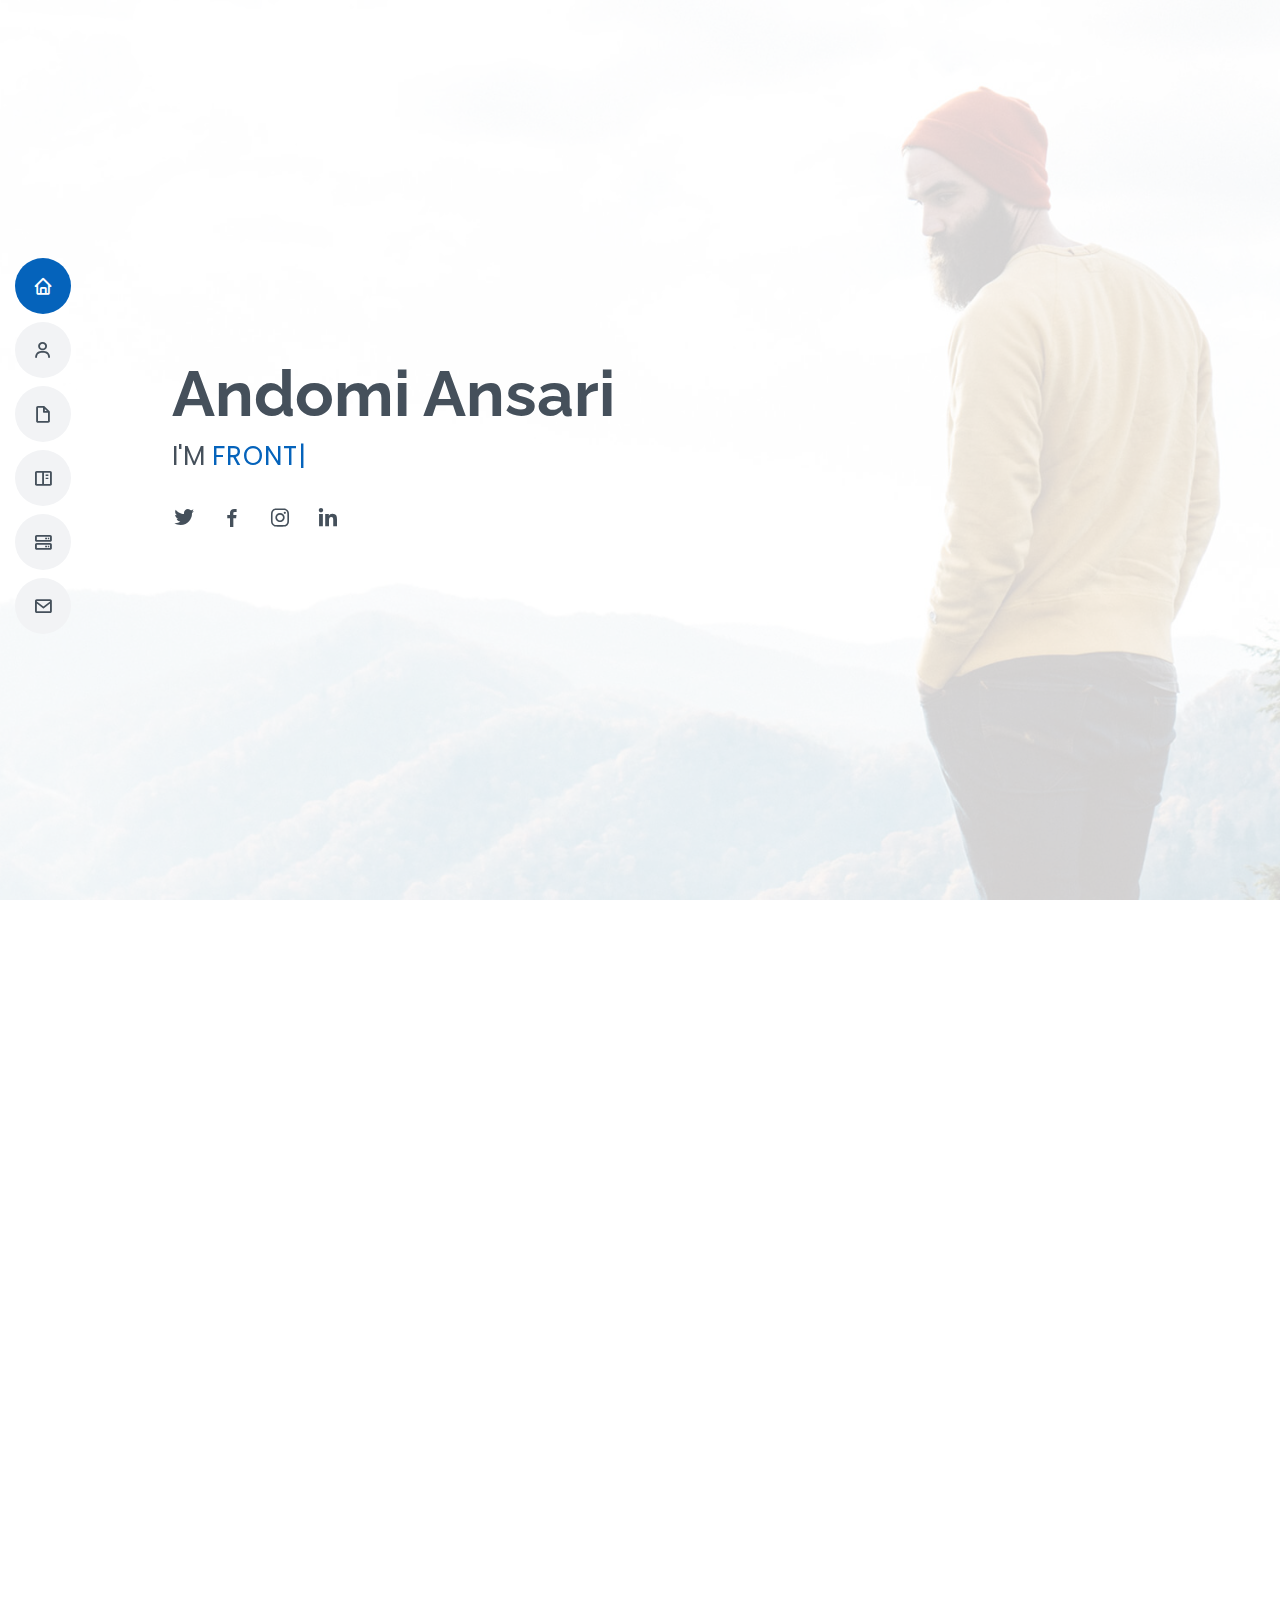
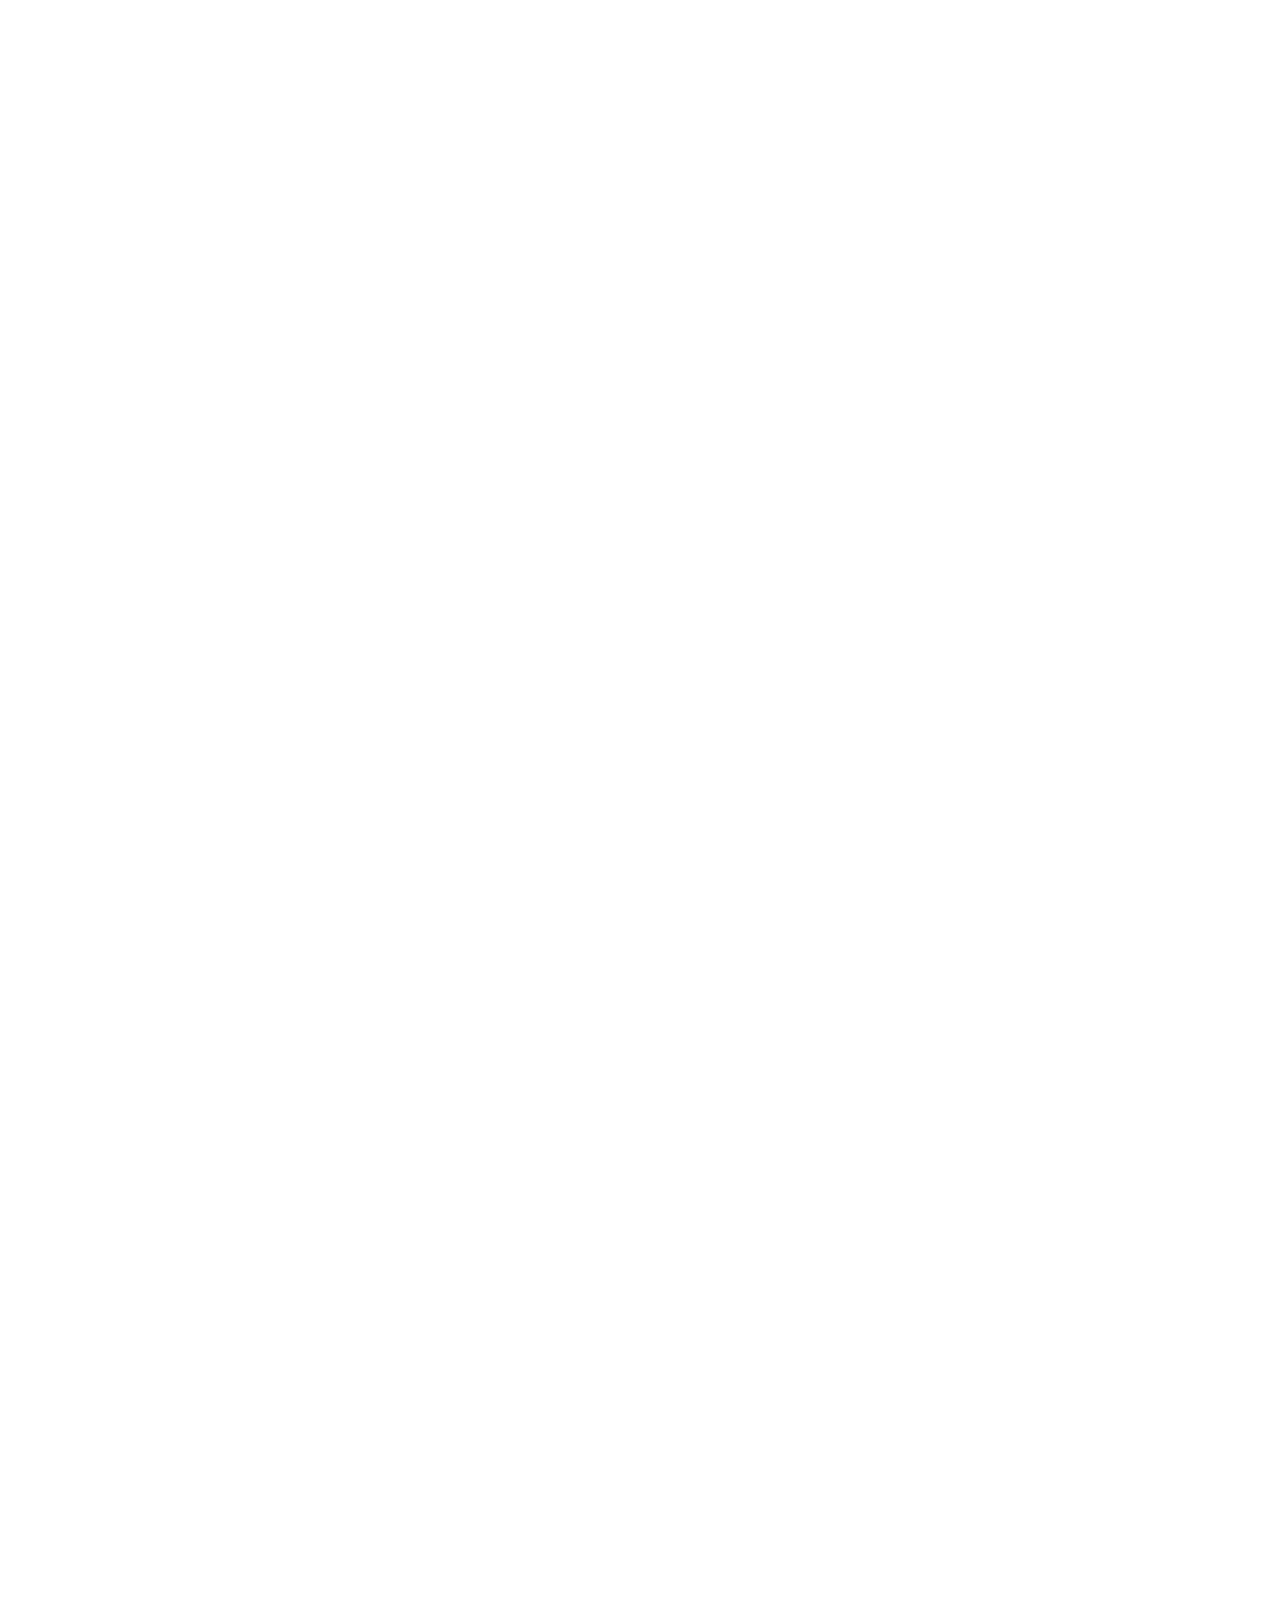
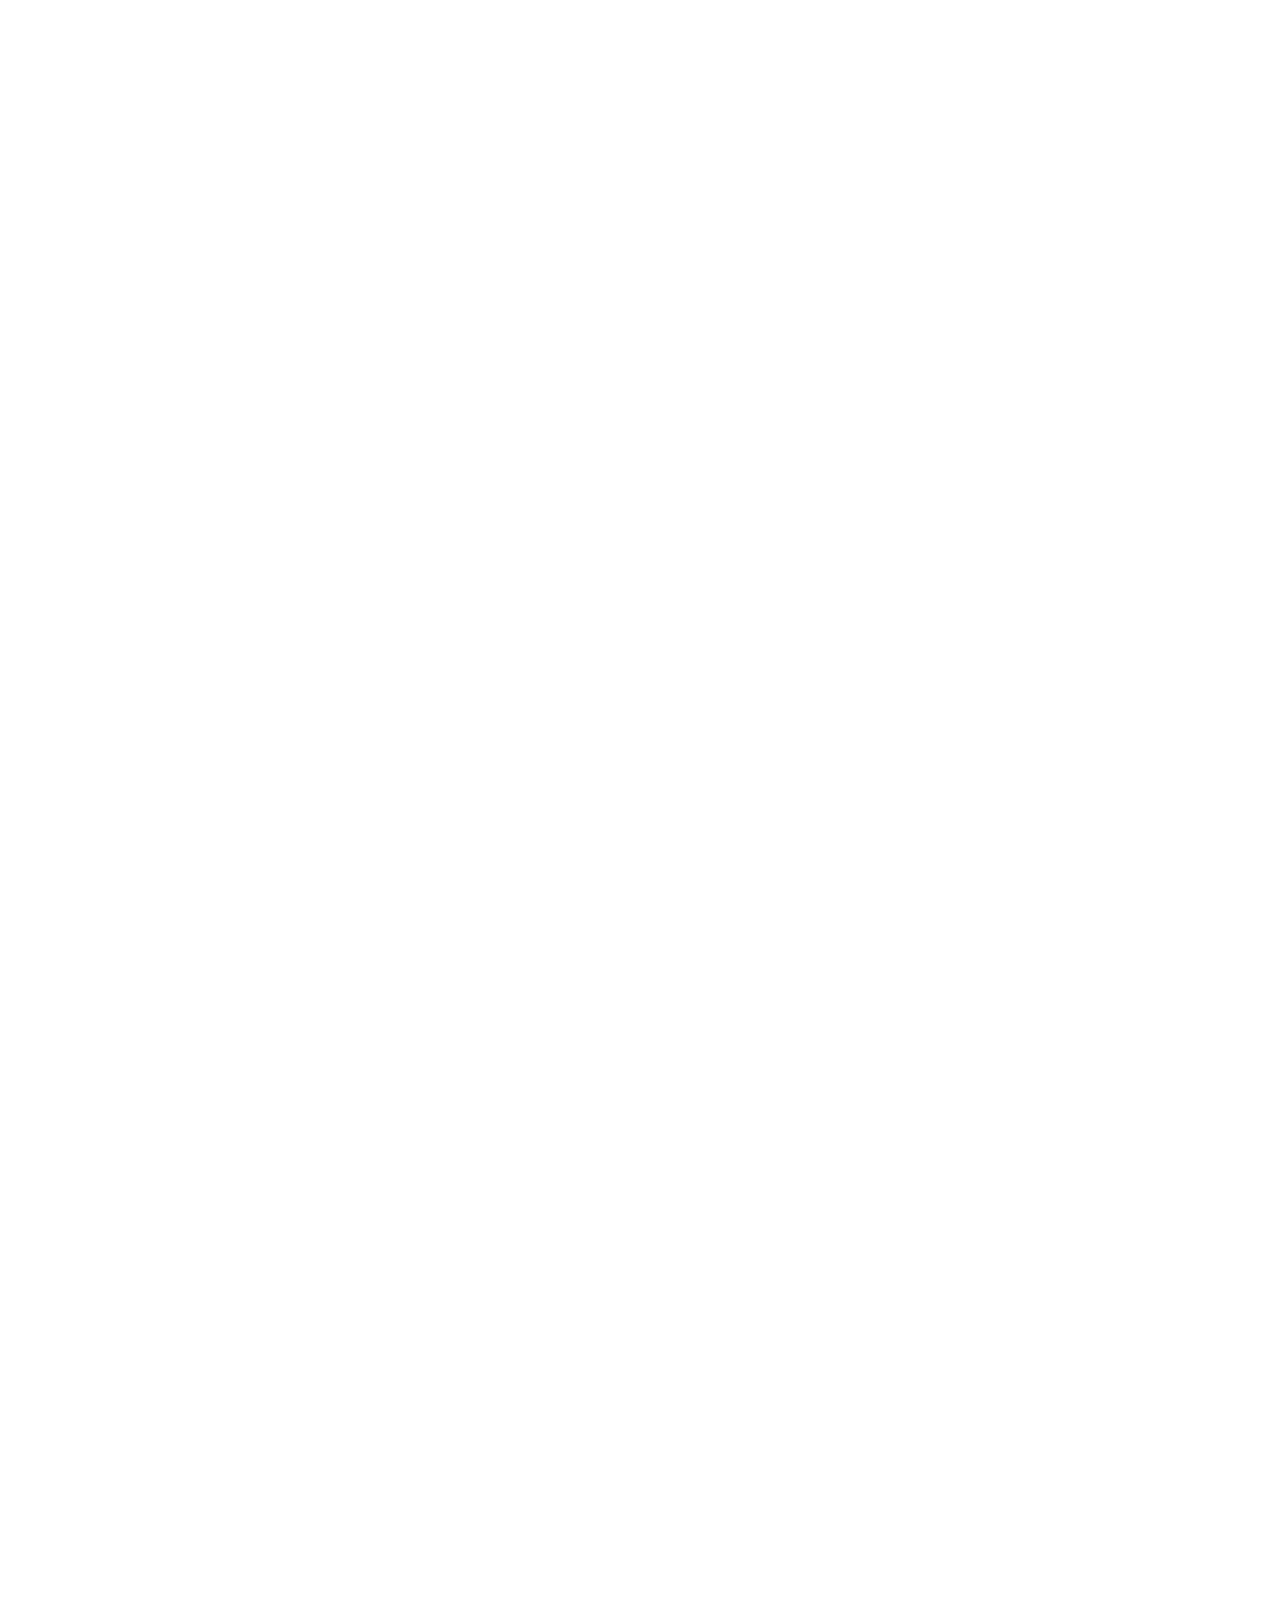
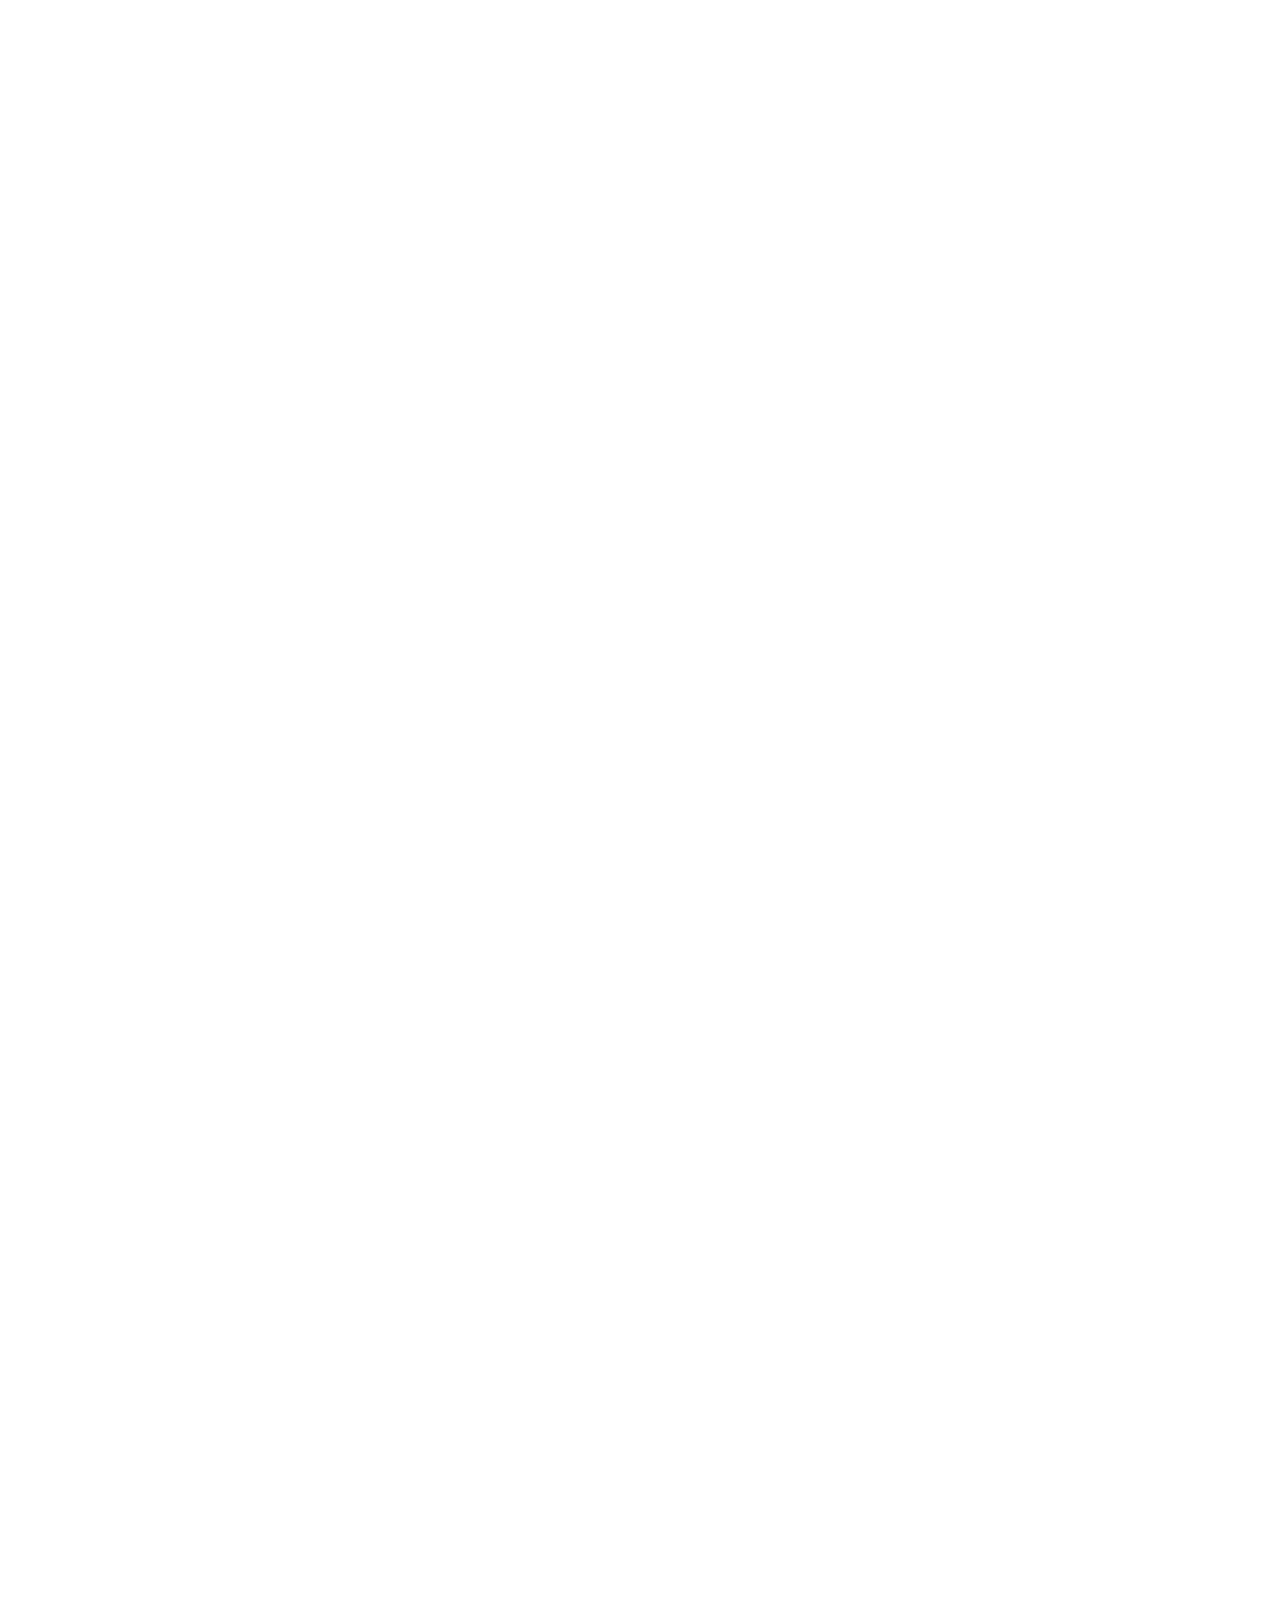
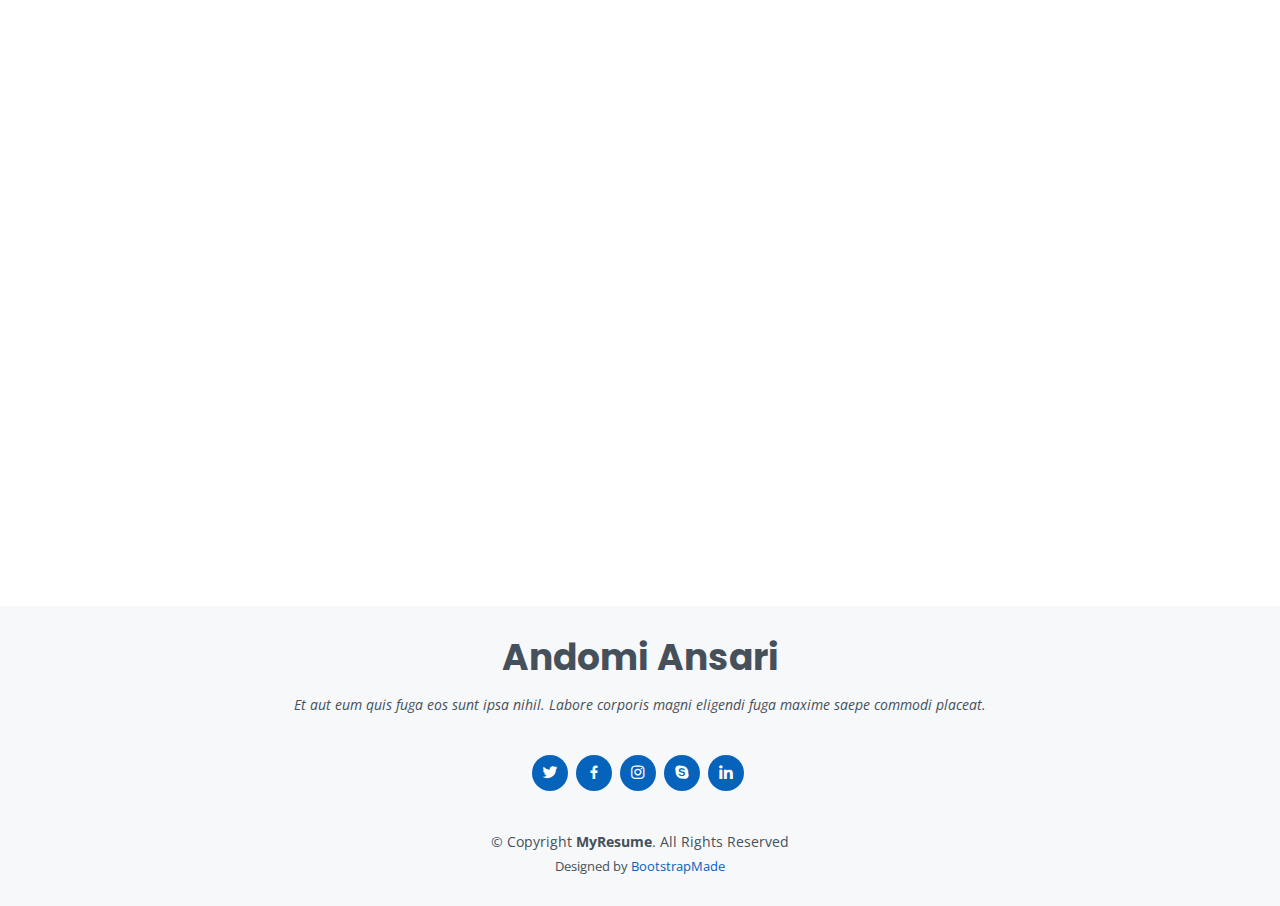
==== commit 0a8a1ac6: "updated" ====
--- a/index.html
+++ b/index.html
@@ -172,7 +172,8 @@
                   <ul>
                     <li>
                       <i class="bi bi-chevron-right"></i>
-                      <strong>City:</strong> <span>Korangi Karachi</span>
+                      <strong>Address:</strong>
+                      <span>Korangi, Karachi, Pakistan</span>
                     </li>
                     <li>
                       <i class="bi bi-chevron-right"></i>
@@ -298,6 +299,34 @@
             </div>
             <div class="col-lg-6">
               <div class="progress">
+                <span class="skill">Angular <i class="val">60%</i></span>
+                <div class="progress-bar-wrap">
+                  <div
+                    class="progress-bar"
+                    role="progressbar"
+                    aria-valuenow="60"
+                    aria-valuemin="0"
+                    aria-valuemax="60"
+                  ></div>
+                </div>
+              </div>
+            </div>
+            <div class="col-lg-6">
+              <div class="progress">
+                <span class="skill">Gulp OR Pug <i class="val">80%</i></span>
+                <div class="progress-bar-wrap">
+                  <div
+                    class="progress-bar"
+                    role="progressbar"
+                    aria-valuenow="80"
+                    aria-valuemin="0"
+                    aria-valuemax="80"
+                  ></div>
+                </div>
+              </div>
+            </div>
+            <div class="col-lg-6">
+              <div class="progress">
                 <span class="skill">HTML <i class="val">100%</i></span>
                 <div class="progress-bar-wrap">
                   <div
@@ -338,15 +367,29 @@
                 </div>
               </div>
             </div>
-
             <div class="col-lg-6">
               <div class="progress">
-                <span class="skill">PHP <i class="val">80%</i></span>
+                <span class="skill">Jquery <i class="val">70%</i></span>
                 <div class="progress-bar-wrap">
                   <div
                     class="progress-bar"
                     role="progressbar"
-                    aria-valuenow="80"
+                    aria-valuenow="70"
+                    aria-valuemin="0"
+                    aria-valuemax="100"
+                  ></div>
+                </div>
+              </div>
+            </div>
+
+            <div class="col-lg-6">
+              <div class="progress">
+                <span class="skill">PHP <i class="val">45%</i></span>
+                <div class="progress-bar-wrap">
+                  <div
+                    class="progress-bar"
+                    role="progressbar"
+                    aria-valuenow="45"
                     aria-valuemin="0"
                     aria-valuemax="100"
                   ></div>
@@ -369,12 +412,26 @@
             </div>
             <div class="col-lg-6">
               <div class="progress">
-                <span class="skill">Photoshop <i class="val">55%</i></span>
+                <span class="skill">Adobe <i class="val">50%</i></span>
                 <div class="progress-bar-wrap">
                   <div
                     class="progress-bar"
                     role="progressbar"
-                    aria-valuenow="55"
+                    aria-valuenow="50"
+                    aria-valuemin="0"
+                    aria-valuemax="100"
+                  ></div>
+                </div>
+              </div>
+            </div>
+            <div class="col-lg-6">
+              <div class="progress">
+                <span class="skill">Microsoft Word <i class="val">50%</i></span>
+                <div class="progress-bar-wrap">
+                  <div
+                    class="progress-bar"
+                    role="progressbar"
+                    aria-valuenow="50"
                     aria-valuemin="0"
                     aria-valuemax="100"
                   ></div>
@@ -391,12 +448,12 @@
         <div class="container" data-aos="fade-up">
           <div class="section-title">
             <h2>Resume</h2>
-            <p>
+            <!-- <p>
               Magnam dolores commodi suscipit. Necessitatibus eius consequatur
               ex aliquid fuga eum quidem. Sit sint consectetur velit. Quisquam
               quos quisquam cupiditate. Et nemo qui impedit suscipit alias ea.
               Quia fugiat sit in iste officiis commodi quidem hic quas.
-            </p>
+            </p> -->
           </div>
 
           <div class="row">
@@ -406,88 +463,99 @@
                 <h4>Andomi Ansari</h4>
                 <p>
                   <em
-                    >Innovative and deadline-driven Graphic Designer with 3+
-                    years of experience designing and developing user-centered
-                    digital/print marketing material from initial concept to
-                    final, polished deliverable.</em
-                  >
+                    >Since the start of my career (2020), I have been working on
+                    several web projects and contributed to app developments
+                    ranging from desktop apps to Web apps to Android apps. As a
+                    programmer, I can adapt to any language and environment
+                    within days. Throughout my journey as a Word Press and REACT
+                    developer I have achieved project deadlines and trained
+                    myself on different programming techniques. My
+                    programming/development background includes back-end
+                    development of the website using PHP with a better
+                    understanding of the client requirements
+                  </em>
                 </p>
                 <ul>
-                  <li>Portland par 127,Orlando, FL</li>
-                  <li>(123) 456-7891</li>
-                  <li>alice.barkley@example.com</li>
+                  <li>andomiuddeen@gmail.com</li>
+                  <li>0313 2290789</li>
+                  <li>House No R-53 Sector 33/C, Karachi, Pakistan</li>
                 </ul>
               </div>
 
               <h3 class="resume-title">Education</h3>
               <div class="resume-item">
-                <h4>Master of Fine Arts &amp; Graphic Design</h4>
-                <h5>2015 - 2016</h5>
-                <p><em>Rochester Institute of Technology, Rochester, NY</em></p>
-                <p>
+                <h4>
+                  Bachelor of Business and Bachelor of Information Technology
+                  (BBIT)
+                </h4>
+                <h5>08/2022 - Present</h5>
+                <p><em>Virtual University of Pakistan</em></p>
+                <!-- <p>
                   Qui deserunt veniam. Et sed aliquam labore tempore sed
                   quisquam iusto autem sit. Ea vero voluptatum qui ut
                   dignissimos deleniti nerada porti sand markend
-                </p>
+                </p> -->
               </div>
               <div class="resume-item">
-                <h4>Bachelor of Fine Arts &amp; Graphic Design</h4>
-                <h5>2010 - 2014</h5>
-                <p><em>Rochester Institute of Technology, Rochester, NY</em></p>
-                <p>
+                <h4>
+                  Govt Degree Science & Commerce College Landhi<br />
+                  Korangi No 6
+                </h4>
+                <h5>04/2020 - 11/2021,</h5>
+                <p><em>Pre-Medical</em></p>
+                <!-- <p>
                   Quia nobis sequi est occaecati aut. Repudiandae et iusto quae
                   reiciendis et quis Eius vel ratione eius unde vitae rerum
                   voluptates asperiores voluptatem Earum molestiae consequatur
                   neque etlon sader mart dila
-                </p>
+                </p> -->
               </div>
             </div>
             <div class="col-lg-6">
               <h3 class="resume-title">Professional Experience</h3>
               <div class="resume-item">
-                <h4>Senior graphic design specialist</h4>
-                <h5>2019 - Present</h5>
-                <p><em>Experion, New York, NY </em></p>
+                <h4>Front-end Developer</h4>
+                <h5>11/2022 - Present</h5>
+                <p><em>IMPACT BBDO (Proximity Dubai) </em></p>
+                <h6 class="fst-italic">Achievements/Tasks</h6>
                 <ul>
-                  <li>
-                    Lead in the design, development, and implementation of the
-                    graphic, layout, and production communication materials
-                  </li>
-                  <li>
-                    Delegate tasks to the 7 members of the design team and
-                    provide counsel on all aspects of the project.
-                  </li>
-                  <li>
-                    Supervise the assessment of all graphic materials in order
-                    to ensure quality and accuracy of the design
-                  </li>
-                  <li>
-                    Oversee the efficient use of production project budgets
-                    ranging from $2,000 - $25,000
-                  </li>
+                  <li>Angular Project</li>
+                  <li>Pug and Gulp Projects</li>
+                  <li>Wordpress Projects</li>
                 </ul>
               </div>
               <div class="resume-item">
-                <h4>Graphic design specialist</h4>
-                <h5>2017 - 2018</h5>
-                <p><em>Stepping Stone Advertising, New York, NY</em></p>
+                <h4>Front-end Developer</h4>
+                <h5>03/2021 - Present</h5>
+                <p><em>Wordpress Sites</em></p>
+                <h6>Achievements/Tasks</h6>
                 <ul>
-                  <li>
-                    Developed numerous marketing programs (logos,
-                    brochures,infographics, presentations, and advertisements).
-                  </li>
-                  <li>
-                    Managed up to 5 projects or tasks at a given time while
-                    under pressure
-                  </li>
-                  <li>
-                    Recommended and consulted with clients on the most
-                    appropriate graphic design
-                  </li>
-                  <li>
-                    Created 4+ design presentations and proposals a month for
-                    clients and account managers
-                  </li>
+                  <li>Wordpress Sites</li>
+                  <li>React Native Mobile App</li>
+                </ul>
+              </div>
+              <div class="resume-item">
+                <h4>Front End Web Developer</h4>
+                <h5>09/2021 - 10/2022</h5>
+                <p><em>Jamal Brothers (Pvt) Limited</em></p>
+                <h6>Achievements/Tasks</h6>
+                <ul>
+                  <li>Make Erp In React Js</li>
+                  <li>Make Mobile App In React Native</li>
+                  <li>Make Word press Sites</li>
+                  <li>Make Blog Post System</li>
+                </ul>
+              </div>
+              <div class="resume-item">
+                <h4>Jr. Developer</h4>
+                <h5>11/2020 - 08/2021,</h5>
+                <p><em>Unit-A Technologies </em></p>
+                <h6>Achievements/Tasks</h6>
+                <ul>
+                  <li>Wordpress Sites</li>
+                  <li>Make Mobile App In React Native</li>
+                  <li>Custom Sites</li>
+                  <li>DotNetNuke Skin</li>
                 </ul>
               </div>
             </div>
@@ -530,273 +598,284 @@
             data-aos-delay="200"
           >
             <div class="col-lg-4 col-md-6 portfolio-item filter-app">
-              <div class="portfolio-wrap">
-                <img
-                  src="assets/img/portfolio/portfolio-1.jpg"
-                  class="img-fluid"
-                  alt=""
-                />
-                <div class="portfolio-info">
-                  <h4>App 1</h4>
-                  <p>App</p>
-                  <div class="portfolio-links">
-                    <a
-                      href="assets/img/portfolio/portfolio-1.jpg"
-                      data-gallery="portfolioGallery"
-                      class="portfolio-lightbox"
-                      title="App 1"
-                      ><i class="bx bx-plus"></i
-                    ></a>
-                    <a
-                      href="portfolio-details.html"
-                      class="portfolio-details-lightbox"
-                      data-glightbox="type: external"
-                      title="Portfolio Details"
-                      ><i class="bx bx-link"></i
-                    ></a>
+              <a href="" rel="noreferrer noopener">
+                <div class="portfolio-wrap">
+                  <img
+                    src="assets/img/portfolio/portfolio-1.jpg"
+                    class="img-fluid"
+                    alt=""
+                  />
+                  <div class="portfolio-info">
+                    <h4>App 1</h4>
+                    <p>App</p>
+                    <div class="portfolio-links">
+                      <a
+                        href="assets/img/portfolio/portfolio-1.jpg"
+                        data-gallery="portfolioGallery"
+                        class="portfolio-lightbox"
+                        title="App 1"
+                        ><i class="bx bx-plus"></i
+                      ></a>
+                      <a
+                        href="portfolio-details.html"
+                        class="portfolio-details-lightbox"
+                        data-glightbox="type: external"
+                        title="Portfolio Details"
+                        ><i class="bx bx-link"></i
+                      ></a>
+                    </div>
                   </div>
                 </div>
-              </div>
+              </a>
             </div>
 
             <div class="col-lg-4 col-md-6 portfolio-item filter-web">
-              <div class="portfolio-wrap">
-                <img
-                  src="assets/img/portfolio/portfolio-2.jpg"
-                  class="img-fluid"
-                  alt=""
-                />
-                <div class="portfolio-info">
-                  <h4>Web 3</h4>
-                  <p>Web</p>
-                  <div class="portfolio-links">
-                    <a
-                      href="assets/img/portfolio/portfolio-2.jpg"
-                      data-gallery="portfolioGallery"
-                      class="portfolio-lightbox"
-                      title="Web 3"
-                      ><i class="bx bx-plus"></i
-                    ></a>
-                    <a
-                      href="portfolio-details.html"
-                      class="portfolio-details-lightbox"
-                      data-glightbox="type: external"
-                      title="Portfolio Details"
-                      ><i class="bx bx-link"></i
-                    ></a>
+              <a href="" rel="noreferrer noopener">
+                <div class="portfolio-wrap">
+                  <img
+                    src="assets/img/portfolio/portfolio-2.jpg"
+                    class="img-fluid"
+                    alt=""
+                  />
+                  <div class="portfolio-info">
+                    <h4>Web 3</h4>
+                    <p>Web</p>
+                    <div class="portfolio-links">
+                      <a
+                        href="assets/img/portfolio/portfolio-2.jpg"
+                        data-gallery="portfolioGallery"
+                        class="portfolio-lightbox"
+                        title="Web 3"
+                        ><i class="bx bx-plus"></i
+                      ></a>
+                      <a
+                        href="portfolio-details.html"
+                        class="portfolio-details-lightbox"
+                        data-glightbox="type: external"
+                        title="Portfolio Details"
+                        ><i class="bx bx-link"></i
+                      ></a>
+                    </div>
+                  </div></div
+              ></a>
+            </div>
+
+            <div class="col-lg-4 col-md-6 portfolio-item filter-app">
+              <a href="" rel="noreferrer noopener">
+                <div class="portfolio-wrap">
+                  <img
+                    src="assets/img/portfolio/portfolio-3.jpg"
+                    class="img-fluid"
+                    alt=""
+                  />
+                  <div class="portfolio-info">
+                    <h4>App 2</h4>
+                    <p>App</p>
+                    <div class="portfolio-links">
+                      <a
+                        href="assets/img/portfolio/portfolio-3.jpg"
+                        data-gallery="portfolioGallery"
+                        class="portfolio-lightbox"
+                        title="App 2"
+                        ><i class="bx bx-plus"></i
+                      ></a>
+                      <a
+                        href="portfolio-details.html"
+                        class="portfolio-details-lightbox"
+                        data-glightbox="type: external"
+                        title="Portfolio Details"
+                        ><i class="bx bx-link"></i
+                      ></a>
+                    </div>
+                  </div></div
+              ></a>
+            </div>
+
+            <div class="col-lg-4 col-md-6 portfolio-item filter-card">
+              <a href="" rel="noreferrer noopener">
+                <div class="portfolio-wrap">
+                  <img
+                    src="assets/img/portfolio/portfolio-4.jpg"
+                    class="img-fluid"
+                    alt=""
+                  />
+                  <div class="portfolio-info">
+                    <h4>Card 2</h4>
+                    <p>Card</p>
+                    <div class="portfolio-links">
+                      <a
+                        href="assets/img/portfolio/portfolio-4.jpg"
+                        data-gallery="portfolioGallery"
+                        class="portfolio-lightbox"
+                        title="Card 2"
+                        ><i class="bx bx-plus"></i
+                      ></a>
+                      <a
+                        href="portfolio-details.html"
+                        class="portfolio-details-lightbox"
+                        data-glightbox="type: external"
+                        title="Portfolio Details"
+                        ><i class="bx bx-link"></i
+                      ></a>
+                    </div>
+                  </div></div
+              ></a>
+            </div>
+
+            <div class="col-lg-4 col-md-6 portfolio-item filter-web">
+              <a href="" rel="noreferrer noopener">
+                <div class="portfolio-wrap">
+                  <img
+                    src="assets/img/portfolio/portfolio-5.jpg"
+                    class="img-fluid"
+                    alt=""
+                  />
+                  <div class="portfolio-info">
+                    <h4>Web 2</h4>
+                    <p>Web</p>
+                    <div class="portfolio-links">
+                      <a
+                        href="assets/img/portfolio/portfolio-5.jpg"
+                        data-gallery="portfolioGallery"
+                        class="portfolio-lightbox"
+                        title="Web 2"
+                        ><i class="bx bx-plus"></i
+                      ></a>
+                      <a
+                        href="portfolio-details.html"
+                        class="portfolio-details-lightbox"
+                        data-glightbox="type: external"
+                        title="Portfolio Details"
+                        ><i class="bx bx-link"></i
+                      ></a>
+                    </div>
+                  </div></div
+              ></a>
+            </div>
+
+            <div class="col-lg-4 col-md-6 portfolio-item filter-app">
+              <a href="" rel="noreferrer noopener">
+                <div class="portfolio-wrap">
+                  <img
+                    src="assets/img/portfolio/portfolio-6.jpg"
+                    class="img-fluid"
+                    alt=""
+                  />
+                  <div class="portfolio-info">
+                    <h4>App 3</h4>
+                    <p>App</p>
+                    <div class="portfolio-links">
+                      <a
+                        href="assets/img/portfolio/portfolio-6.jpg"
+                        data-gallery="portfolioGallery"
+                        class="portfolio-lightbox"
+                        title="App 3"
+                        ><i class="bx bx-plus"></i
+                      ></a>
+                      <a
+                        href="portfolio-details.html"
+                        class="portfolio-details-lightbox"
+                        data-glightbox="type: external"
+                        title="Portfolio Details"
+                        ><i class="bx bx-link"></i
+                      ></a>
+                    </div>
+                  </div></div
+              ></a>
+            </div>
+
+            <div class="col-lg-4 col-md-6 portfolio-item filter-card">
+              <a href="" rel="noreferrer noopener">
+                <div class="portfolio-wrap">
+                  <img
+                    src="assets/img/portfolio/portfolio-7.jpg"
+                    class="img-fluid"
+                    alt=""
+                  />
+                  <div class="portfolio-info">
+                    <h4>Card 1</h4>
+                    <p>Card</p>
+                    <div class="portfolio-links">
+                      <a
+                        href="assets/img/portfolio/portfolio-7.jpg"
+                        data-gallery="portfolioGallery"
+                        class="portfolio-lightbox"
+                        title="Card 1"
+                        ><i class="bx bx-plus"></i
+                      ></a>
+                      <a
+                        href="portfolio-details.html"
+                        class="portfolio-details-lightbox"
+                        data-glightbox="type: external"
+                        title="Portfolio Details"
+                        ><i class="bx bx-link"></i
+                      ></a>
+                    </div>
+                  </div></div
+              ></a>
+            </div>
+
+            <div class="col-lg-4 col-md-6 portfolio-item filter-card">
+              <a href="" rel="noreferrer noopener">
+                <div class="portfolio-wrap">
+                  <img
+                    src="assets/img/portfolio/portfolio-8.jpg"
+                    class="img-fluid"
+                    alt=""
+                  />
+                  <div class="portfolio-info">
+                    <h4>Card 3</h4>
+                    <p>Card</p>
+                    <div class="portfolio-links">
+                      <a
+                        href="assets/img/portfolio/portfolio-8.jpg"
+                        data-gallery="portfolioGallery"
+                        class="portfolio-lightbox"
+                        title="Card 3"
+                        ><i class="bx bx-plus"></i
+                      ></a>
+                      <a
+                        href="portfolio-details.html"
+                        class="portfolio-details-lightbox"
+                        data-glightbox="type: external"
+                        title="Portfolio Details"
+                        ><i class="bx bx-link"></i
+                      ></a>
+                    </div>
                   </div>
                 </div>
-              </div>
-            </div>
-
-            <div class="col-lg-4 col-md-6 portfolio-item filter-app">
-              <div class="portfolio-wrap">
-                <img
-                  src="assets/img/portfolio/portfolio-3.jpg"
-                  class="img-fluid"
-                  alt=""
-                />
-                <div class="portfolio-info">
-                  <h4>App 2</h4>
-                  <p>App</p>
-                  <div class="portfolio-links">
-                    <a
-                      href="assets/img/portfolio/portfolio-3.jpg"
-                      data-gallery="portfolioGallery"
-                      class="portfolio-lightbox"
-                      title="App 2"
-                      ><i class="bx bx-plus"></i
-                    ></a>
-                    <a
-                      href="portfolio-details.html"
-                      class="portfolio-details-lightbox"
-                      data-glightbox="type: external"
-                      title="Portfolio Details"
-                      ><i class="bx bx-link"></i
-                    ></a>
-                  </div>
-                </div>
-              </div>
-            </div>
-
-            <div class="col-lg-4 col-md-6 portfolio-item filter-card">
-              <div class="portfolio-wrap">
-                <img
-                  src="assets/img/portfolio/portfolio-4.jpg"
-                  class="img-fluid"
-                  alt=""
-                />
-                <div class="portfolio-info">
-                  <h4>Card 2</h4>
-                  <p>Card</p>
-                  <div class="portfolio-links">
-                    <a
-                      href="assets/img/portfolio/portfolio-4.jpg"
-                      data-gallery="portfolioGallery"
-                      class="portfolio-lightbox"
-                      title="Card 2"
-                      ><i class="bx bx-plus"></i
-                    ></a>
-                    <a
-                      href="portfolio-details.html"
-                      class="portfolio-details-lightbox"
-                      data-glightbox="type: external"
-                      title="Portfolio Details"
-                      ><i class="bx bx-link"></i
-                    ></a>
-                  </div>
-                </div>
-              </div>
+              </a>
             </div>
 
             <div class="col-lg-4 col-md-6 portfolio-item filter-web">
-              <div class="portfolio-wrap">
-                <img
-                  src="assets/img/portfolio/portfolio-5.jpg"
-                  class="img-fluid"
-                  alt=""
-                />
-                <div class="portfolio-info">
-                  <h4>Web 2</h4>
-                  <p>Web</p>
-                  <div class="portfolio-links">
-                    <a
-                      href="assets/img/portfolio/portfolio-5.jpg"
-                      data-gallery="portfolioGallery"
-                      class="portfolio-lightbox"
-                      title="Web 2"
-                      ><i class="bx bx-plus"></i
-                    ></a>
-                    <a
-                      href="portfolio-details.html"
-                      class="portfolio-details-lightbox"
-                      data-glightbox="type: external"
-                      title="Portfolio Details"
-                      ><i class="bx bx-link"></i
-                    ></a>
-                  </div>
-                </div>
-              </div>
-            </div>
-
-            <div class="col-lg-4 col-md-6 portfolio-item filter-app">
-              <div class="portfolio-wrap">
-                <img
-                  src="assets/img/portfolio/portfolio-6.jpg"
-                  class="img-fluid"
-                  alt=""
-                />
-                <div class="portfolio-info">
-                  <h4>App 3</h4>
-                  <p>App</p>
-                  <div class="portfolio-links">
-                    <a
-                      href="assets/img/portfolio/portfolio-6.jpg"
-                      data-gallery="portfolioGallery"
-                      class="portfolio-lightbox"
-                      title="App 3"
-                      ><i class="bx bx-plus"></i
-                    ></a>
-                    <a
-                      href="portfolio-details.html"
-                      class="portfolio-details-lightbox"
-                      data-glightbox="type: external"
-                      title="Portfolio Details"
-                      ><i class="bx bx-link"></i
-                    ></a>
-                  </div>
-                </div>
-              </div>
-            </div>
-
-            <div class="col-lg-4 col-md-6 portfolio-item filter-card">
-              <div class="portfolio-wrap">
-                <img
-                  src="assets/img/portfolio/portfolio-7.jpg"
-                  class="img-fluid"
-                  alt=""
-                />
-                <div class="portfolio-info">
-                  <h4>Card 1</h4>
-                  <p>Card</p>
-                  <div class="portfolio-links">
-                    <a
-                      href="assets/img/portfolio/portfolio-7.jpg"
-                      data-gallery="portfolioGallery"
-                      class="portfolio-lightbox"
-                      title="Card 1"
-                      ><i class="bx bx-plus"></i
-                    ></a>
-                    <a
-                      href="portfolio-details.html"
-                      class="portfolio-details-lightbox"
-                      data-glightbox="type: external"
-                      title="Portfolio Details"
-                      ><i class="bx bx-link"></i
-                    ></a>
-                  </div>
-                </div>
-              </div>
-            </div>
-
-            <div class="col-lg-4 col-md-6 portfolio-item filter-card">
-              <div class="portfolio-wrap">
-                <img
-                  src="assets/img/portfolio/portfolio-8.jpg"
-                  class="img-fluid"
-                  alt=""
-                />
-                <div class="portfolio-info">
-                  <h4>Card 3</h4>
-                  <p>Card</p>
-                  <div class="portfolio-links">
-                    <a
-                      href="assets/img/portfolio/portfolio-8.jpg"
-                      data-gallery="portfolioGallery"
-                      class="portfolio-lightbox"
-                      title="Card 3"
-                      ><i class="bx bx-plus"></i
-                    ></a>
-                    <a
-                      href="portfolio-details.html"
-                      class="portfolio-details-lightbox"
-                      data-glightbox="type: external"
-                      title="Portfolio Details"
-                      ><i class="bx bx-link"></i
-                    ></a>
-                  </div>
-                </div>
-              </div>
-            </div>
-
-            <div class="col-lg-4 col-md-6 portfolio-item filter-web">
-              <div class="portfolio-wrap">
-                <img
-                  src="assets/img/portfolio/portfolio-9.jpg"
-                  class="img-fluid"
-                  alt=""
-                />
-                <div class="portfolio-info">
-                  <h4>Web 3</h4>
-                  <p>Web</p>
-                  <div class="portfolio-links">
-                    <a
-                      href="assets/img/portfolio/portfolio-9.jpg"
-                      data-gallery="portfolioGallery"
-                      class="portfolio-lightbox"
-                      title="Web 3"
-                      ><i class="bx bx-plus"></i
-                    ></a>
-                    <a
-                      href="portfolio-details.html"
-                      class="portfolio-details-lightbox"
-                      data-glightbox="type: external"
-                      title="Portfolio Details"
-                      ><i class="bx bx-link"></i
-                    ></a>
-                  </div>
-                </div>
-              </div>
+              <a href="" rel="noreferrer noopener">
+                <div class="portfolio-wrap">
+                  <img
+                    src="assets/img/portfolio/portfolio-9.jpg"
+                    class="img-fluid"
+                    alt=""
+                  />
+                  <div class="portfolio-info">
+                    <h4>Web 3</h4>
+                    <p>Web</p>
+                    <div class="portfolio-links">
+                      <a
+                        href="assets/img/portfolio/portfolio-9.jpg"
+                        data-gallery="portfolioGallery"
+                        class="portfolio-lightbox"
+                        title="Web 3"
+                        ><i class="bx bx-plus"></i
+                      ></a>
+                      <a
+                        href="portfolio-details.html"
+                        class="portfolio-details-lightbox"
+                        data-glightbox="type: external"
+                        title="Portfolio Details"
+                        ><i class="bx bx-link"></i
+                      ></a>
+                    </div>
+                  </div></div
+              ></a>
             </div>
           </div>
         </div>
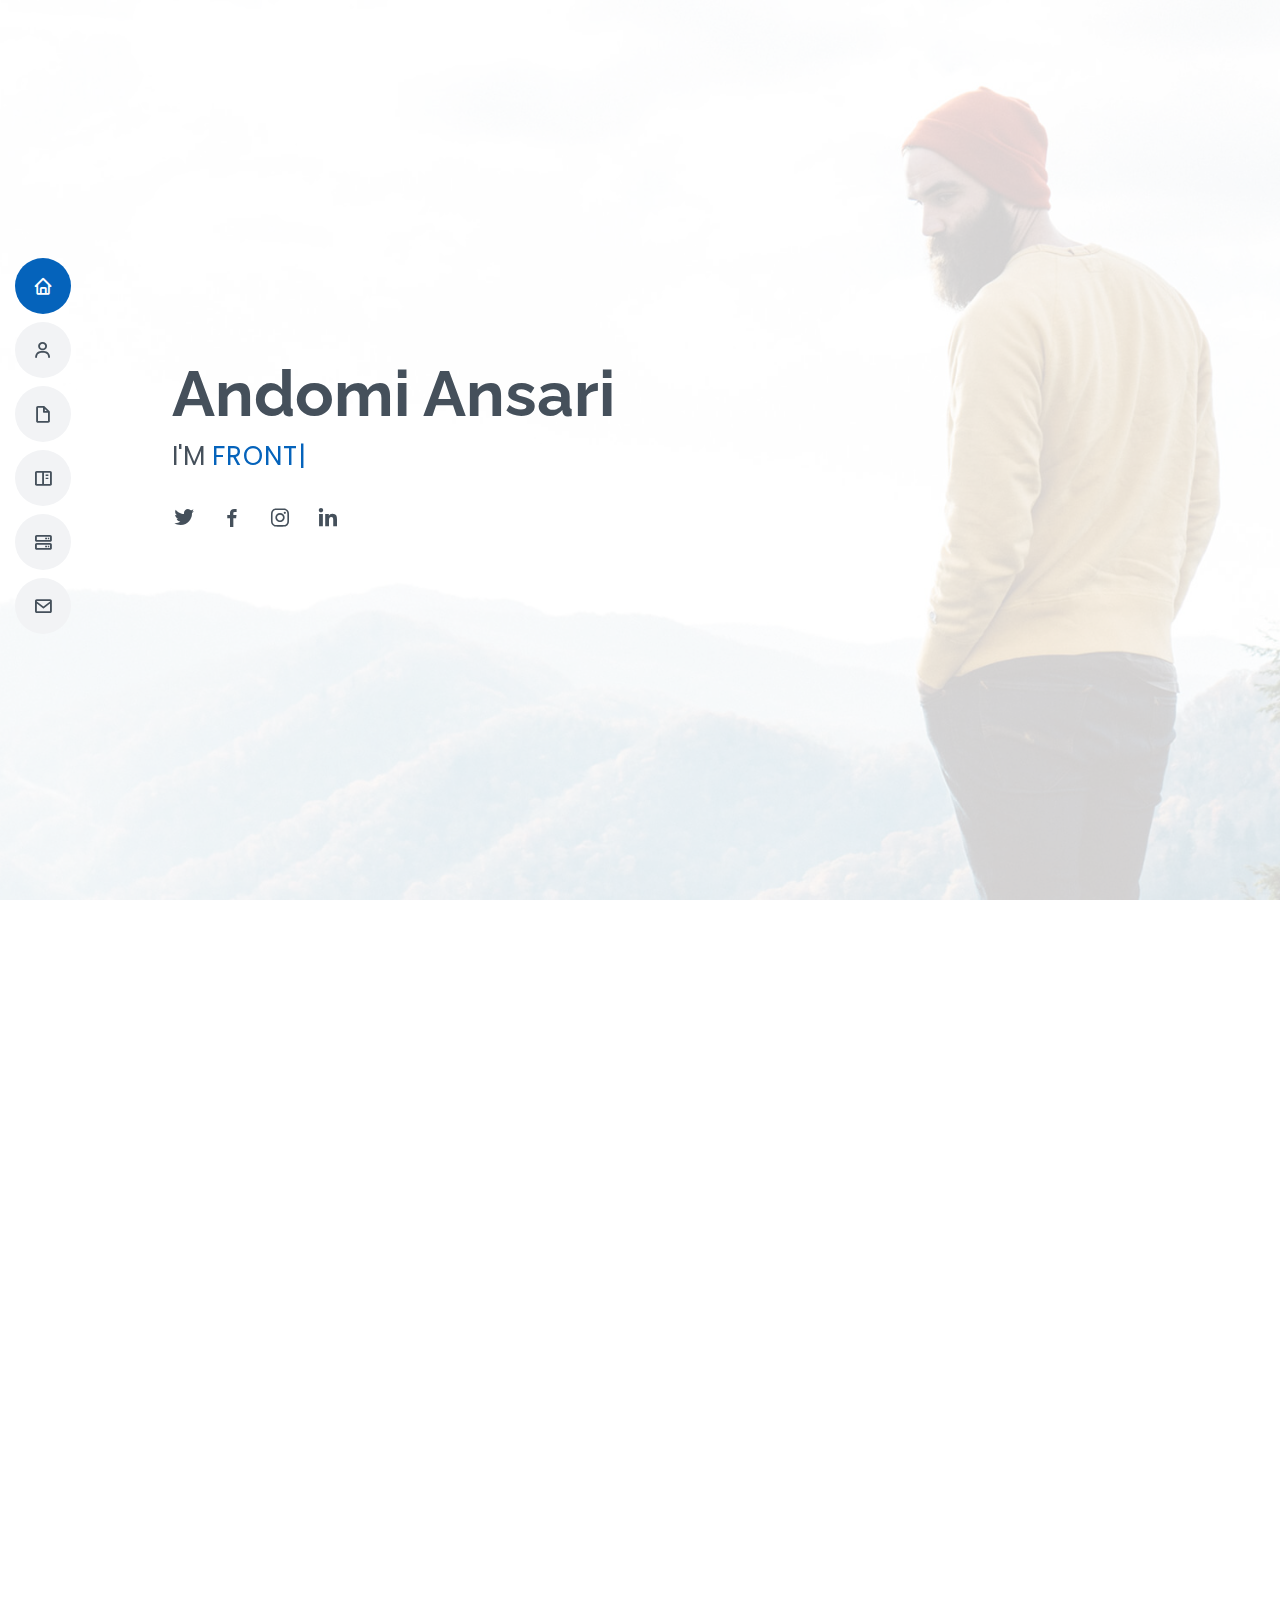
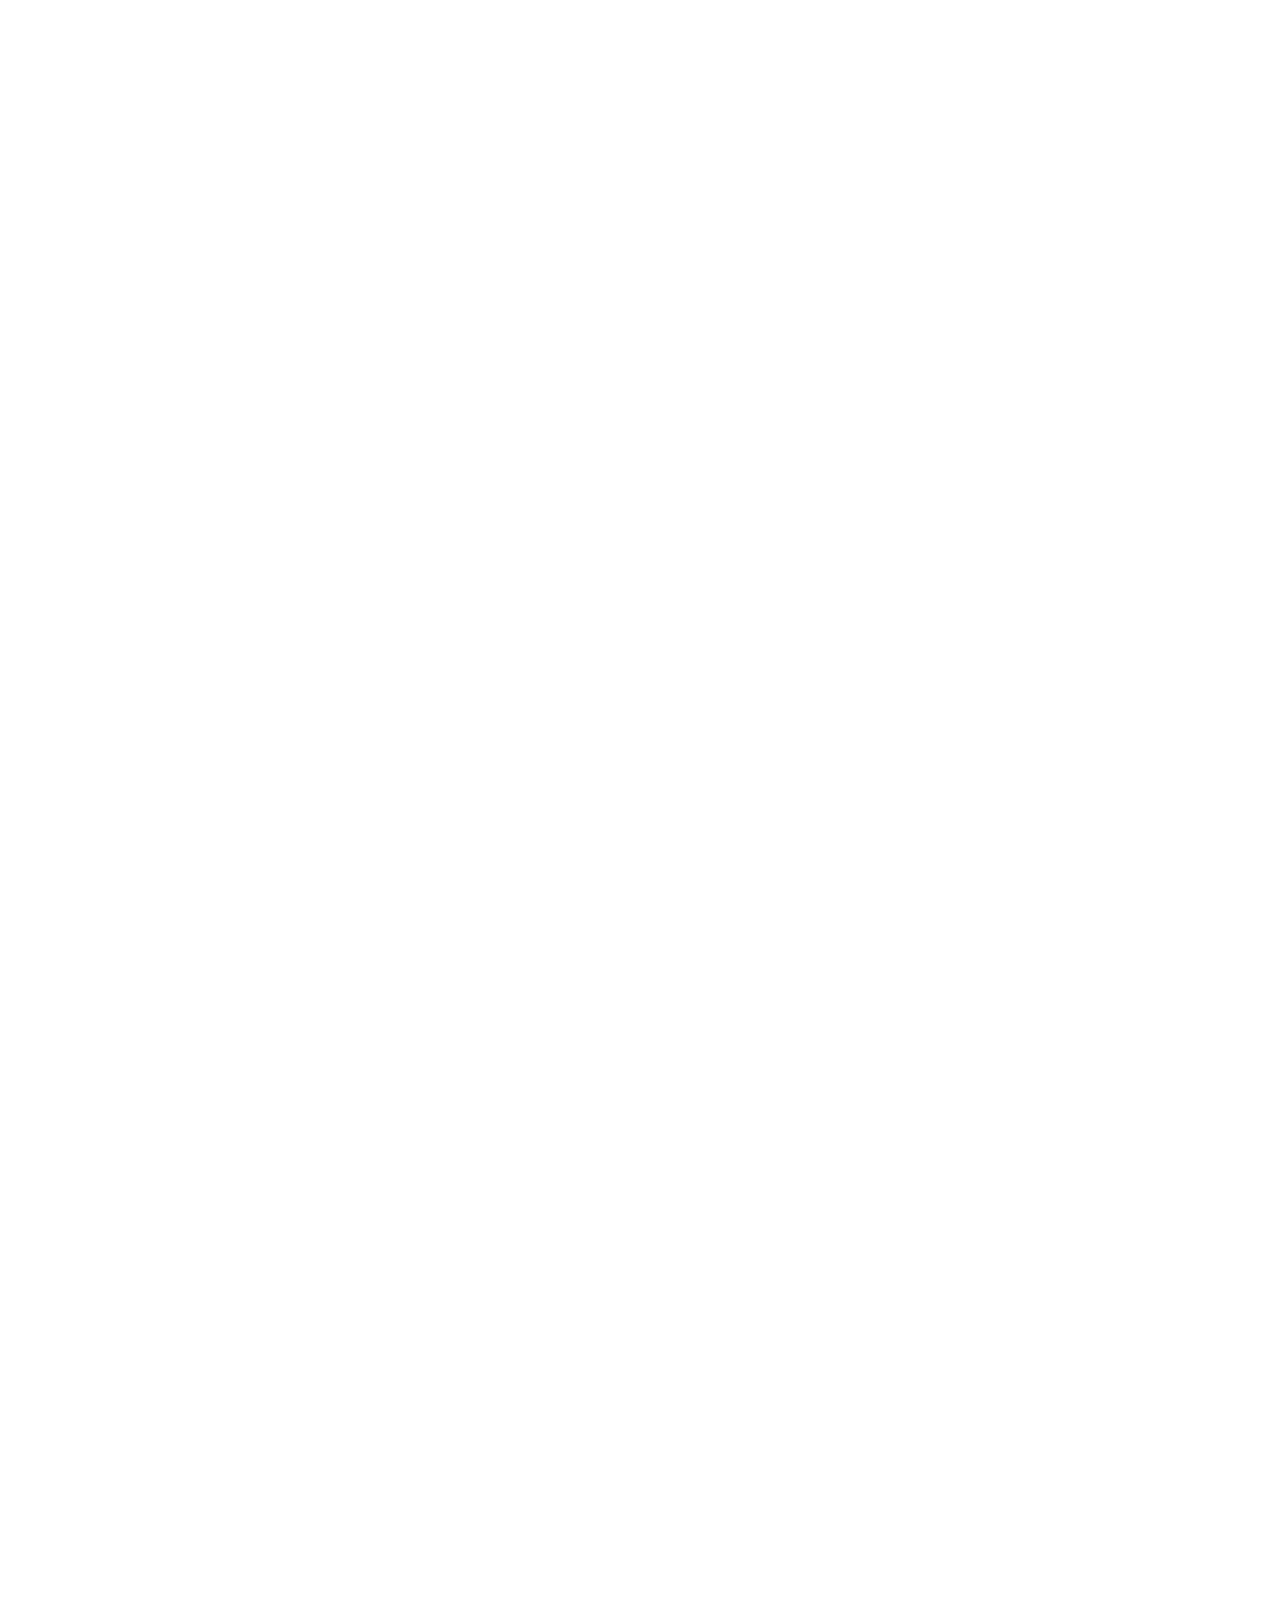
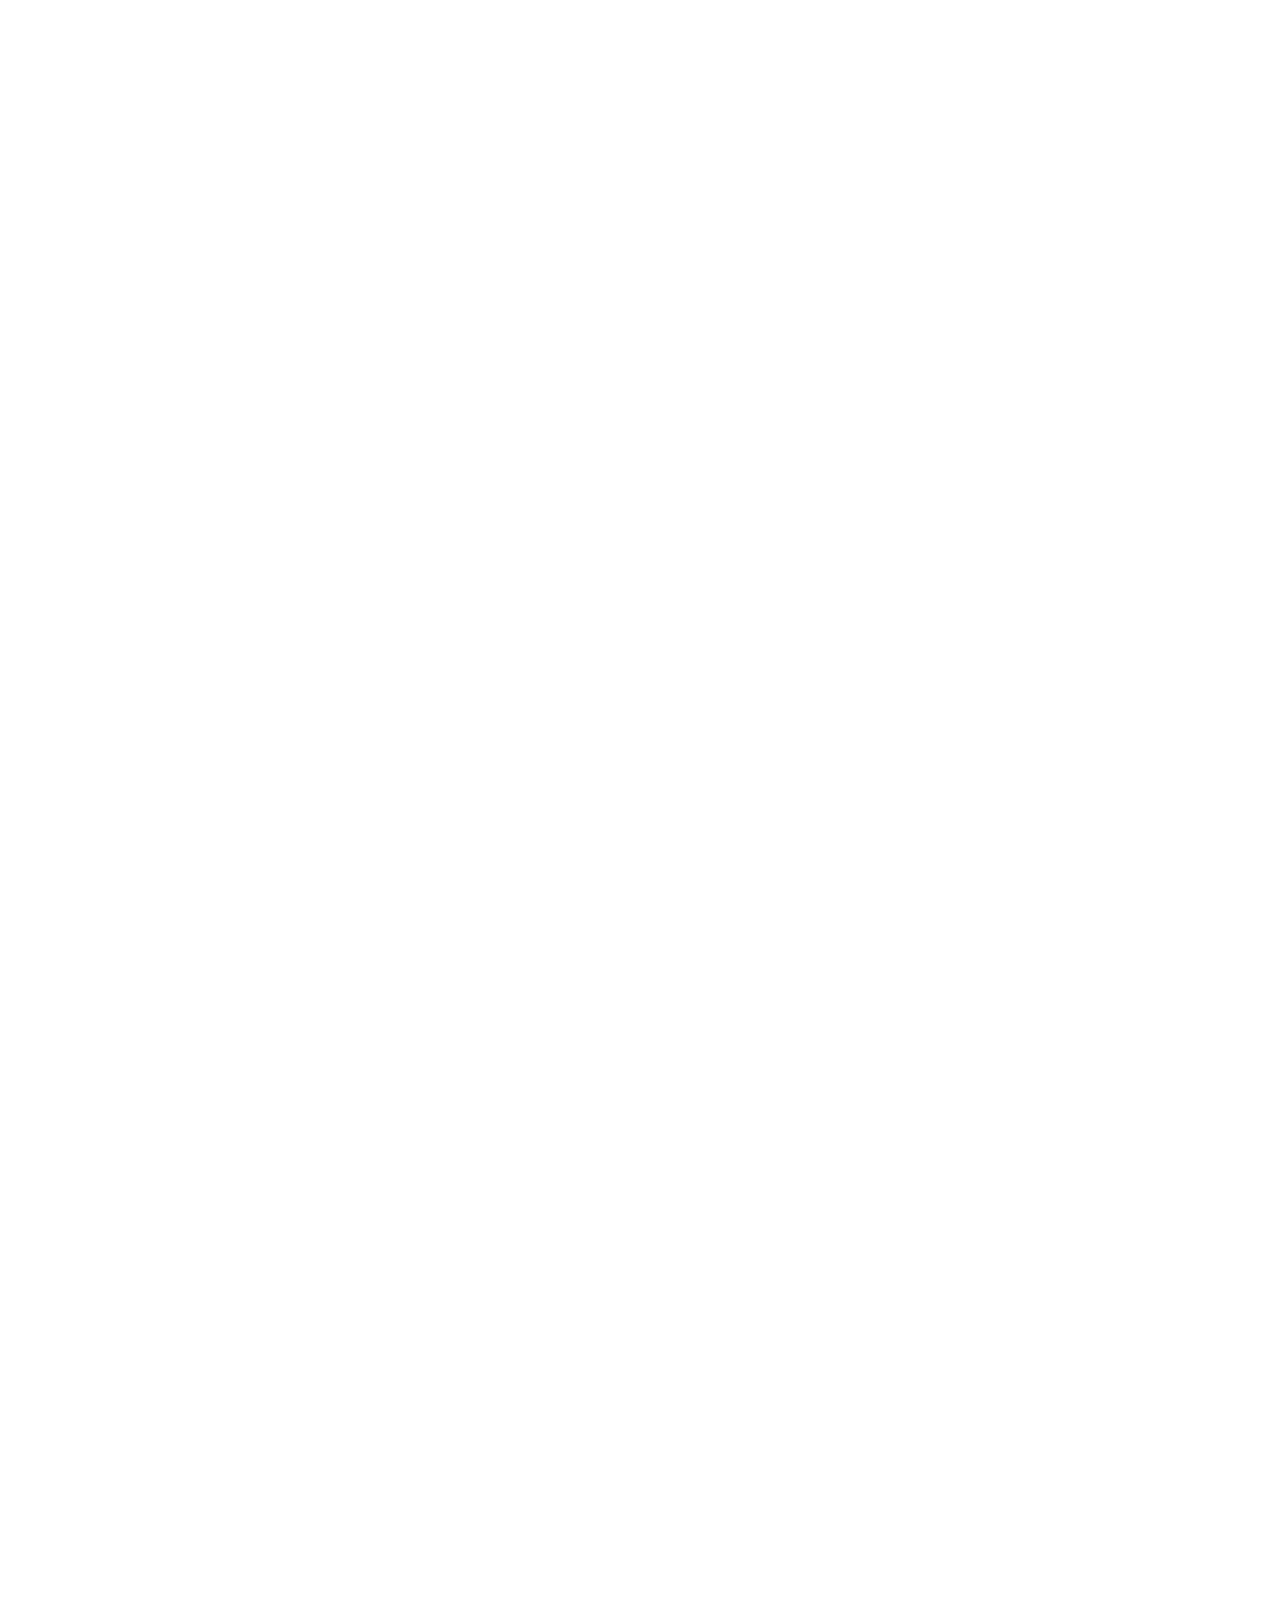
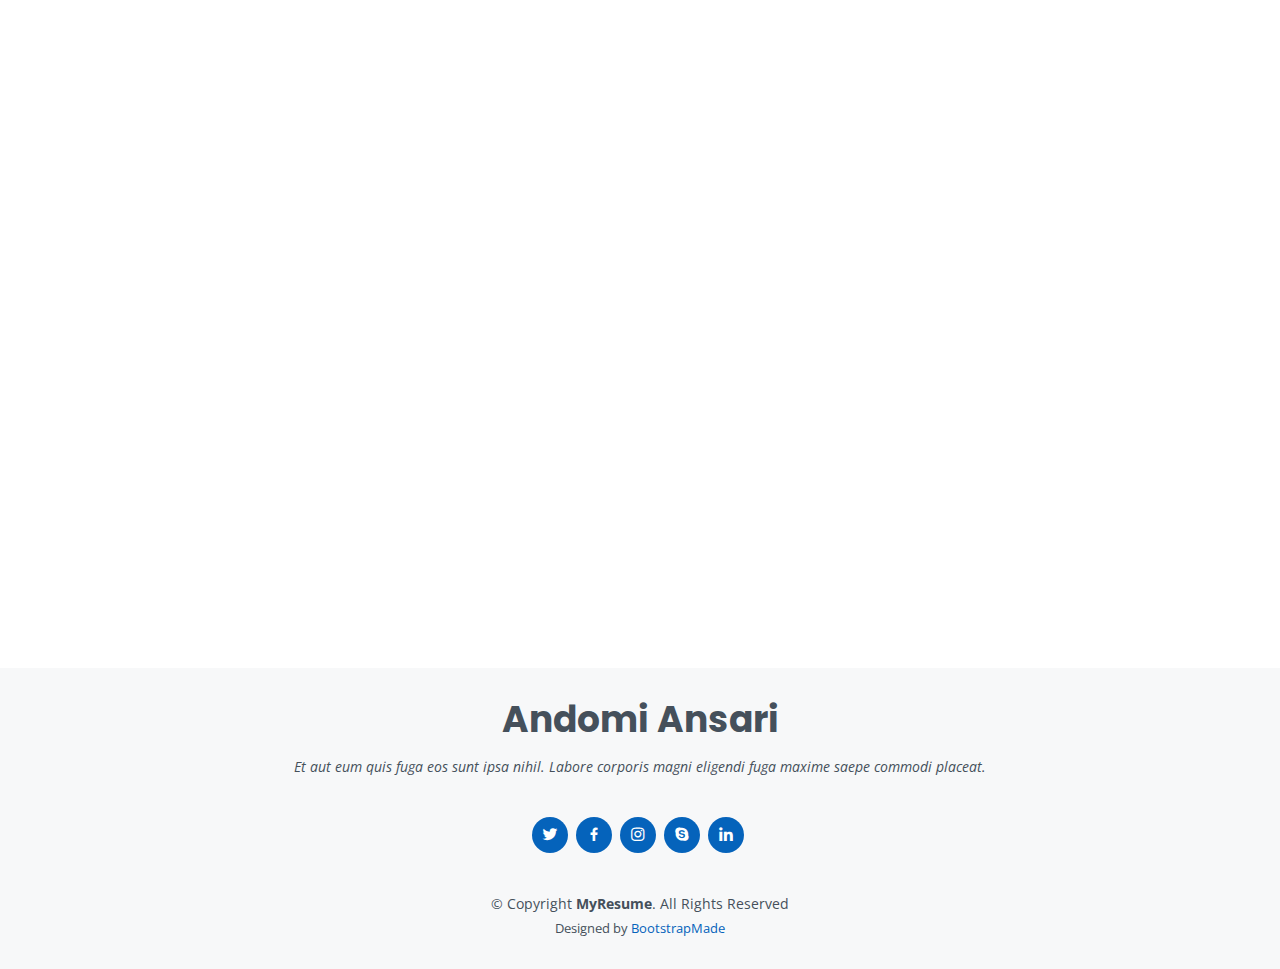
==== commit 3022b21b: "updated" ====
--- a/index.html
+++ b/index.html
@@ -490,11 +490,6 @@
                 </h4>
                 <h5>08/2022 - Present</h5>
                 <p><em>Virtual University of Pakistan</em></p>
-                <!-- <p>
-                  Qui deserunt veniam. Et sed aliquam labore tempore sed
-                  quisquam iusto autem sit. Ea vero voluptatum qui ut
-                  dignissimos deleniti nerada porti sand markend
-                </p> -->
               </div>
               <div class="resume-item">
                 <h4>
@@ -503,12 +498,18 @@
                 </h4>
                 <h5>04/2020 - 11/2021,</h5>
                 <p><em>Pre-Medical</em></p>
-                <!-- <p>
-                  Quia nobis sequi est occaecati aut. Repudiandae et iusto quae
-                  reiciendis et quis Eius vel ratione eius unde vitae rerum
-                  voluptates asperiores voluptatem Earum molestiae consequatur
-                  neque etlon sader mart dila
-                </p> -->
+              </div>
+
+              <h3 class="resume-title">COURSES</h3>
+              <div class="resume-item">
+                <h4>Completed Mobile App Development with React Native</h4>
+                <h5>(04/2022 - 07/2022)</h5>
+                <p><em>Ned University </em></p>
+              </div>
+              <div class="resume-item">
+                <h4>Completed English language</h4>
+                <h5>(02/2022 - 08/2022)</h5>
+                <p><em>True American Language Center (TALC)</em></p>
               </div>
             </div>
             <div class="col-lg-6">
@@ -883,7 +884,7 @@
       <!-- End Portfolio Section -->
 
       <!-- ======= Services Section ======= -->
-      <section id="services" class="services">
+      <!-- <section id="services" class="services">
         <div class="container" data-aos="fade-up">
           <div class="section-title">
             <h2>Services</h2>
@@ -1077,11 +1078,11 @@
             </div>
           </div>
         </div>
-      </section>
+      </section> -->
       <!-- End Services Section -->
 
       <!-- ======= Testimonials Section ======= -->
-      <section id="testimonials" class="testimonials section-bg">
+      <!-- <section id="testimonials" class="testimonials section-bg">
         <div class="container" data-aos="fade-up">
           <div class="section-title">
             <h2>Testimonials</h2>
@@ -1112,7 +1113,7 @@
                   </p>
                 </div>
               </div>
-              <!-- End testimonial item -->
+             
 
               <div class="swiper-slide">
                 <div class="testimonial-item">
@@ -1133,7 +1134,7 @@
                   </p>
                 </div>
               </div>
-              <!-- End testimonial item -->
+             
 
               <div class="swiper-slide">
                 <div class="testimonial-item">
@@ -1153,7 +1154,7 @@
                   </p>
                 </div>
               </div>
-              <!-- End testimonial item -->
+             
 
               <div class="swiper-slide">
                 <div class="testimonial-item">
@@ -1174,7 +1175,7 @@
                   </p>
                 </div>
               </div>
-              <!-- End testimonial item -->
+             
 
               <div class="swiper-slide">
                 <div class="testimonial-item">
@@ -1195,12 +1196,12 @@
                   </p>
                 </div>
               </div>
-              <!-- End testimonial item -->
+             
             </div>
             <div class="swiper-pagination"></div>
           </div>
         </div>
-      </section>
+      </section> -->
       <!-- End Testimonials Section -->
 
       <!-- ======= Contact Section ======= -->
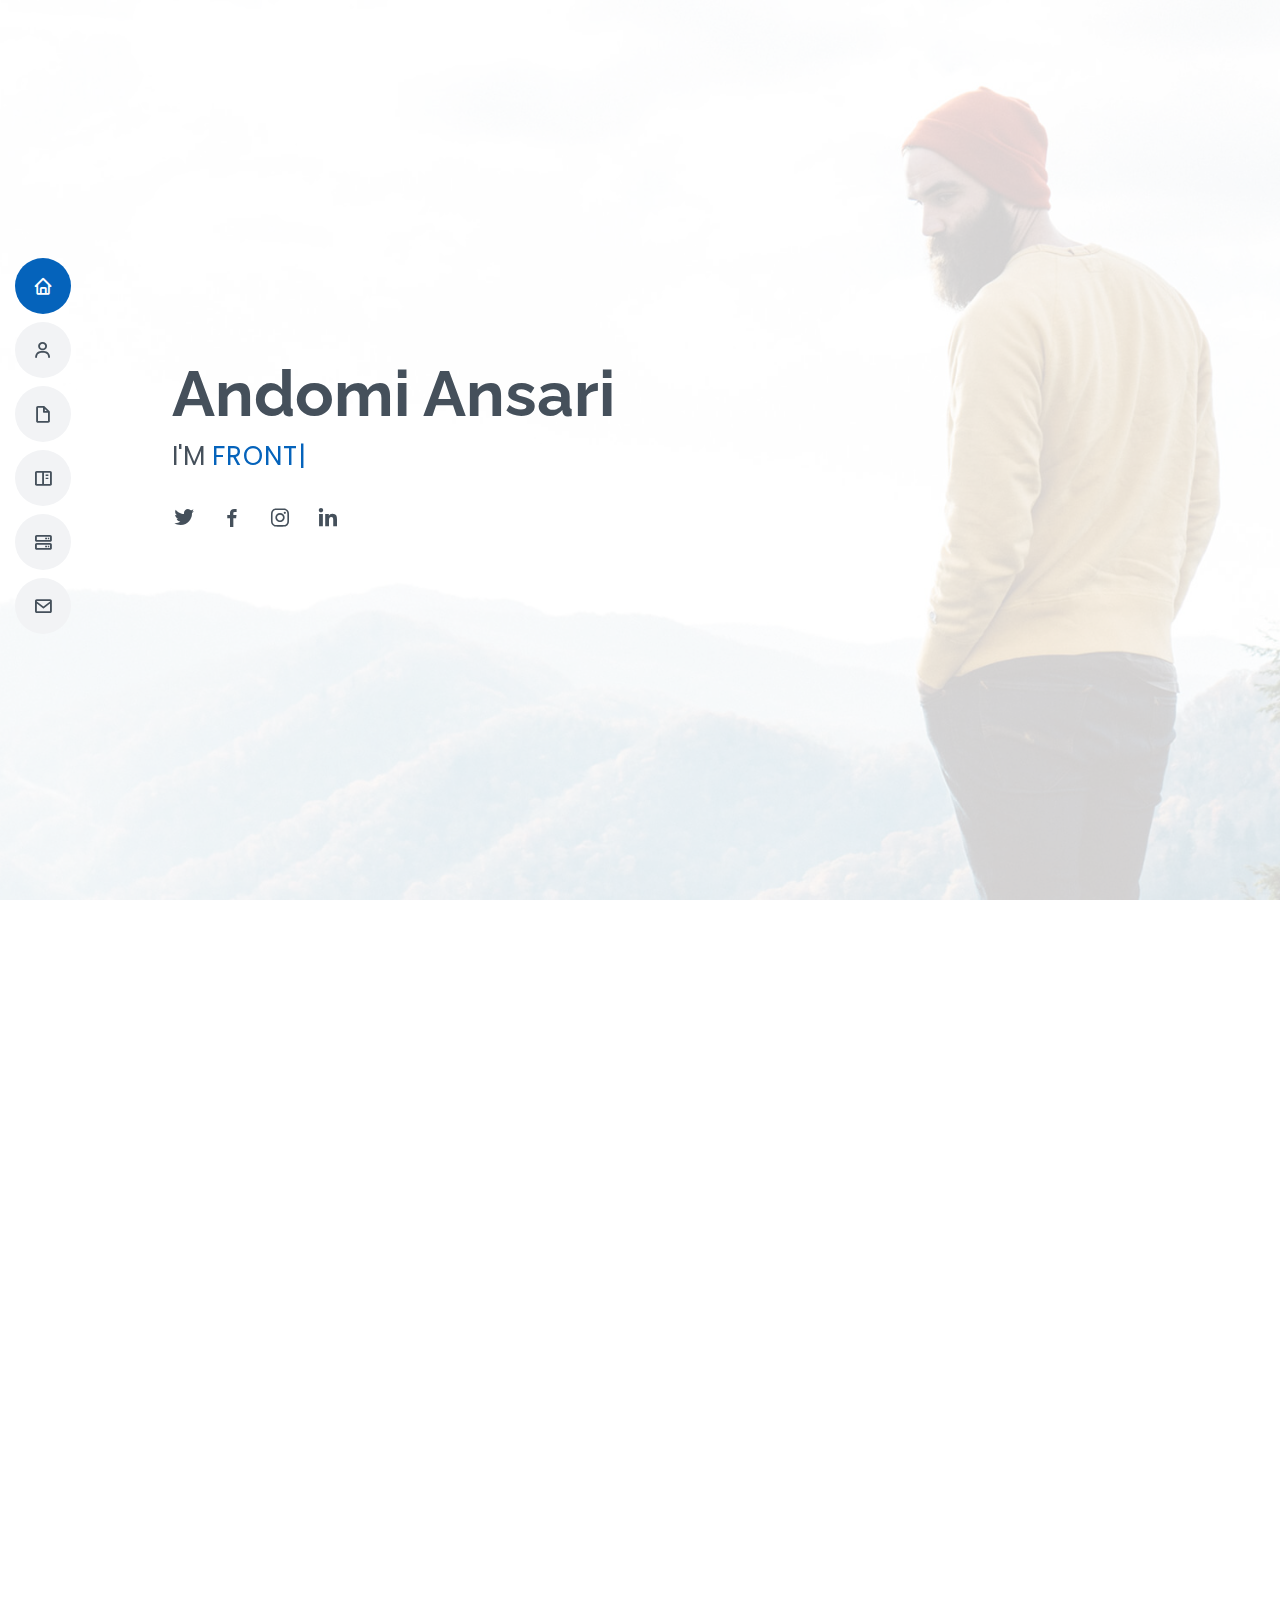
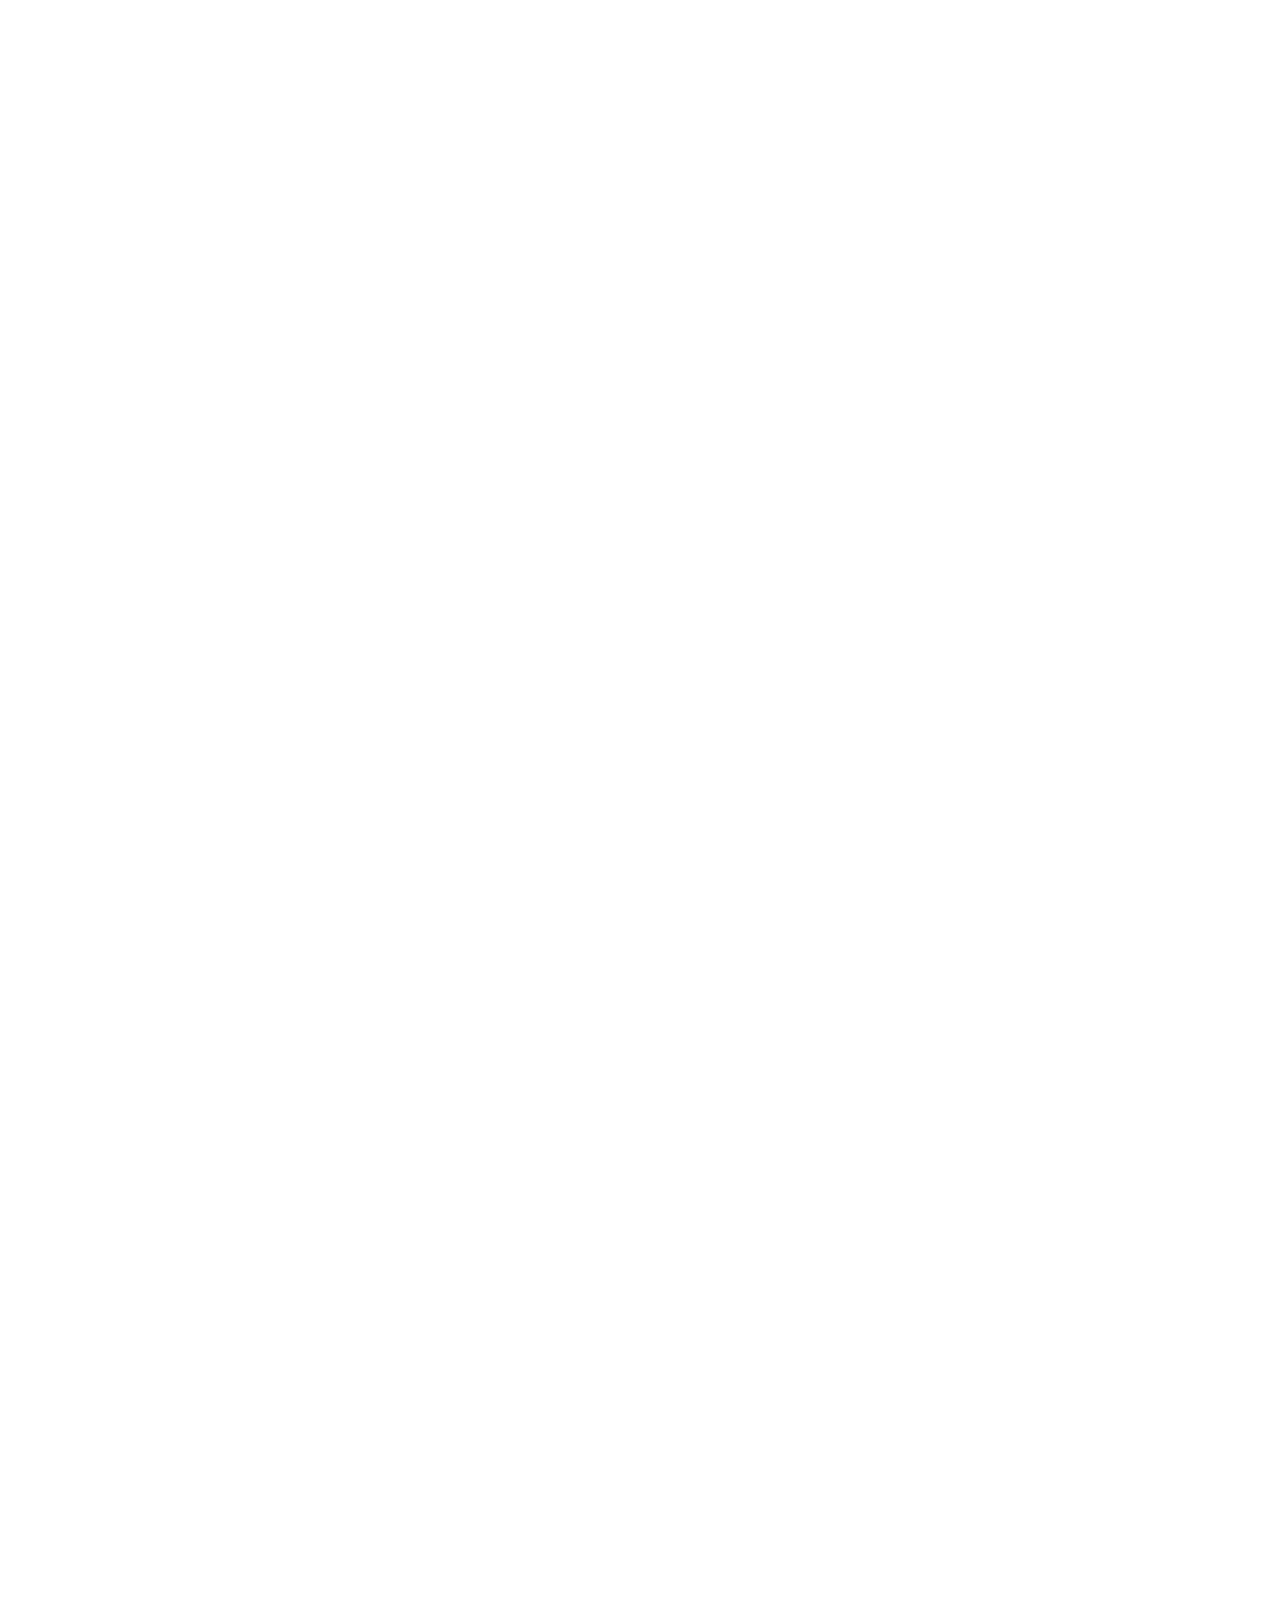
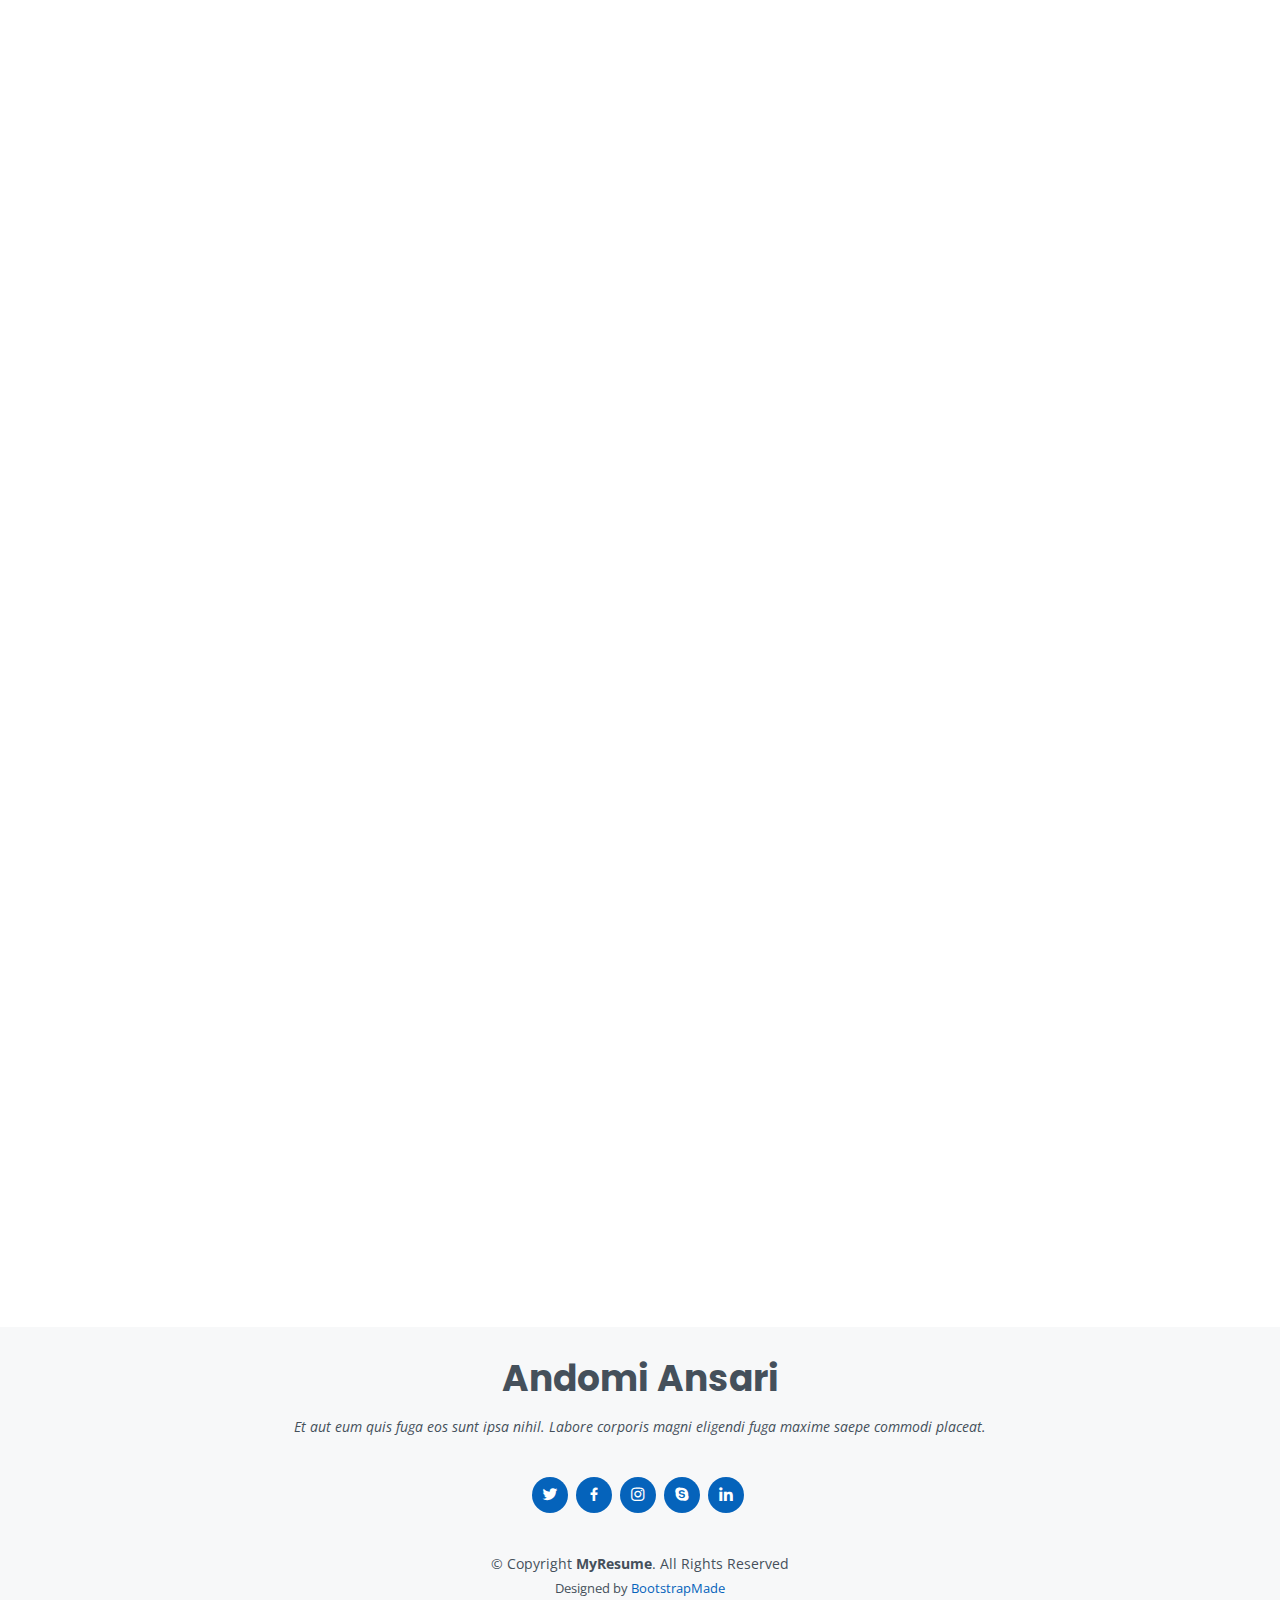
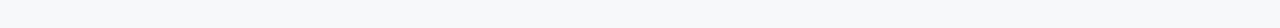
==== commit 54c1ef36: "updated" ====
--- a/index.html
+++ b/index.html
@@ -566,321 +566,7 @@
       <!-- End Resume Section -->
 
       <!-- ======= Portfolio Section ======= -->
-      <section id="portfolio" class="portfolio section-bg">
-        <div class="container" data-aos="fade-up">
-          <div class="section-title">
-            <h2>Portfolio</h2>
-            <p>
-              Magnam dolores commodi suscipit. Necessitatibus eius consequatur
-              ex aliquid fuga eum quidem. Sit sint consectetur velit. Quisquam
-              quos quisquam cupiditate. Et nemo qui impedit suscipit alias ea.
-              Quia fugiat sit in iste officiis commodi quidem hic quas.
-            </p>
-          </div>
-
-          <div class="row">
-            <div
-              class="col-lg-12 d-flex justify-content-center"
-              data-aos="fade-up"
-              data-aos-delay="100"
-            >
-              <ul id="portfolio-flters">
-                <li data-filter="*" class="filter-active">All</li>
-                <li data-filter=".filter-app">App</li>
-                <li data-filter=".filter-card">Card</li>
-                <li data-filter=".filter-web">Web</li>
-              </ul>
-            </div>
-          </div>
-
-          <div
-            class="row portfolio-container"
-            data-aos="fade-up"
-            data-aos-delay="200"
-          >
-            <div class="col-lg-4 col-md-6 portfolio-item filter-app">
-              <a href="" rel="noreferrer noopener">
-                <div class="portfolio-wrap">
-                  <img
-                    src="assets/img/portfolio/portfolio-1.jpg"
-                    class="img-fluid"
-                    alt=""
-                  />
-                  <div class="portfolio-info">
-                    <h4>App 1</h4>
-                    <p>App</p>
-                    <div class="portfolio-links">
-                      <a
-                        href="assets/img/portfolio/portfolio-1.jpg"
-                        data-gallery="portfolioGallery"
-                        class="portfolio-lightbox"
-                        title="App 1"
-                        ><i class="bx bx-plus"></i
-                      ></a>
-                      <a
-                        href="portfolio-details.html"
-                        class="portfolio-details-lightbox"
-                        data-glightbox="type: external"
-                        title="Portfolio Details"
-                        ><i class="bx bx-link"></i
-                      ></a>
-                    </div>
-                  </div>
-                </div>
-              </a>
-            </div>
-
-            <div class="col-lg-4 col-md-6 portfolio-item filter-web">
-              <a href="" rel="noreferrer noopener">
-                <div class="portfolio-wrap">
-                  <img
-                    src="assets/img/portfolio/portfolio-2.jpg"
-                    class="img-fluid"
-                    alt=""
-                  />
-                  <div class="portfolio-info">
-                    <h4>Web 3</h4>
-                    <p>Web</p>
-                    <div class="portfolio-links">
-                      <a
-                        href="assets/img/portfolio/portfolio-2.jpg"
-                        data-gallery="portfolioGallery"
-                        class="portfolio-lightbox"
-                        title="Web 3"
-                        ><i class="bx bx-plus"></i
-                      ></a>
-                      <a
-                        href="portfolio-details.html"
-                        class="portfolio-details-lightbox"
-                        data-glightbox="type: external"
-                        title="Portfolio Details"
-                        ><i class="bx bx-link"></i
-                      ></a>
-                    </div>
-                  </div></div
-              ></a>
-            </div>
-
-            <div class="col-lg-4 col-md-6 portfolio-item filter-app">
-              <a href="" rel="noreferrer noopener">
-                <div class="portfolio-wrap">
-                  <img
-                    src="assets/img/portfolio/portfolio-3.jpg"
-                    class="img-fluid"
-                    alt=""
-                  />
-                  <div class="portfolio-info">
-                    <h4>App 2</h4>
-                    <p>App</p>
-                    <div class="portfolio-links">
-                      <a
-                        href="assets/img/portfolio/portfolio-3.jpg"
-                        data-gallery="portfolioGallery"
-                        class="portfolio-lightbox"
-                        title="App 2"
-                        ><i class="bx bx-plus"></i
-                      ></a>
-                      <a
-                        href="portfolio-details.html"
-                        class="portfolio-details-lightbox"
-                        data-glightbox="type: external"
-                        title="Portfolio Details"
-                        ><i class="bx bx-link"></i
-                      ></a>
-                    </div>
-                  </div></div
-              ></a>
-            </div>
-
-            <div class="col-lg-4 col-md-6 portfolio-item filter-card">
-              <a href="" rel="noreferrer noopener">
-                <div class="portfolio-wrap">
-                  <img
-                    src="assets/img/portfolio/portfolio-4.jpg"
-                    class="img-fluid"
-                    alt=""
-                  />
-                  <div class="portfolio-info">
-                    <h4>Card 2</h4>
-                    <p>Card</p>
-                    <div class="portfolio-links">
-                      <a
-                        href="assets/img/portfolio/portfolio-4.jpg"
-                        data-gallery="portfolioGallery"
-                        class="portfolio-lightbox"
-                        title="Card 2"
-                        ><i class="bx bx-plus"></i
-                      ></a>
-                      <a
-                        href="portfolio-details.html"
-                        class="portfolio-details-lightbox"
-                        data-glightbox="type: external"
-                        title="Portfolio Details"
-                        ><i class="bx bx-link"></i
-                      ></a>
-                    </div>
-                  </div></div
-              ></a>
-            </div>
-
-            <div class="col-lg-4 col-md-6 portfolio-item filter-web">
-              <a href="" rel="noreferrer noopener">
-                <div class="portfolio-wrap">
-                  <img
-                    src="assets/img/portfolio/portfolio-5.jpg"
-                    class="img-fluid"
-                    alt=""
-                  />
-                  <div class="portfolio-info">
-                    <h4>Web 2</h4>
-                    <p>Web</p>
-                    <div class="portfolio-links">
-                      <a
-                        href="assets/img/portfolio/portfolio-5.jpg"
-                        data-gallery="portfolioGallery"
-                        class="portfolio-lightbox"
-                        title="Web 2"
-                        ><i class="bx bx-plus"></i
-                      ></a>
-                      <a
-                        href="portfolio-details.html"
-                        class="portfolio-details-lightbox"
-                        data-glightbox="type: external"
-                        title="Portfolio Details"
-                        ><i class="bx bx-link"></i
-                      ></a>
-                    </div>
-                  </div></div
-              ></a>
-            </div>
-
-            <div class="col-lg-4 col-md-6 portfolio-item filter-app">
-              <a href="" rel="noreferrer noopener">
-                <div class="portfolio-wrap">
-                  <img
-                    src="assets/img/portfolio/portfolio-6.jpg"
-                    class="img-fluid"
-                    alt=""
-                  />
-                  <div class="portfolio-info">
-                    <h4>App 3</h4>
-                    <p>App</p>
-                    <div class="portfolio-links">
-                      <a
-                        href="assets/img/portfolio/portfolio-6.jpg"
-                        data-gallery="portfolioGallery"
-                        class="portfolio-lightbox"
-                        title="App 3"
-                        ><i class="bx bx-plus"></i
-                      ></a>
-                      <a
-                        href="portfolio-details.html"
-                        class="portfolio-details-lightbox"
-                        data-glightbox="type: external"
-                        title="Portfolio Details"
-                        ><i class="bx bx-link"></i
-                      ></a>
-                    </div>
-                  </div></div
-              ></a>
-            </div>
-
-            <div class="col-lg-4 col-md-6 portfolio-item filter-card">
-              <a href="" rel="noreferrer noopener">
-                <div class="portfolio-wrap">
-                  <img
-                    src="assets/img/portfolio/portfolio-7.jpg"
-                    class="img-fluid"
-                    alt=""
-                  />
-                  <div class="portfolio-info">
-                    <h4>Card 1</h4>
-                    <p>Card</p>
-                    <div class="portfolio-links">
-                      <a
-                        href="assets/img/portfolio/portfolio-7.jpg"
-                        data-gallery="portfolioGallery"
-                        class="portfolio-lightbox"
-                        title="Card 1"
-                        ><i class="bx bx-plus"></i
-                      ></a>
-                      <a
-                        href="portfolio-details.html"
-                        class="portfolio-details-lightbox"
-                        data-glightbox="type: external"
-                        title="Portfolio Details"
-                        ><i class="bx bx-link"></i
-                      ></a>
-                    </div>
-                  </div></div
-              ></a>
-            </div>
-
-            <div class="col-lg-4 col-md-6 portfolio-item filter-card">
-              <a href="" rel="noreferrer noopener">
-                <div class="portfolio-wrap">
-                  <img
-                    src="assets/img/portfolio/portfolio-8.jpg"
-                    class="img-fluid"
-                    alt=""
-                  />
-                  <div class="portfolio-info">
-                    <h4>Card 3</h4>
-                    <p>Card</p>
-                    <div class="portfolio-links">
-                      <a
-                        href="assets/img/portfolio/portfolio-8.jpg"
-                        data-gallery="portfolioGallery"
-                        class="portfolio-lightbox"
-                        title="Card 3"
-                        ><i class="bx bx-plus"></i
-                      ></a>
-                      <a
-                        href="portfolio-details.html"
-                        class="portfolio-details-lightbox"
-                        data-glightbox="type: external"
-                        title="Portfolio Details"
-                        ><i class="bx bx-link"></i
-                      ></a>
-                    </div>
-                  </div>
-                </div>
-              </a>
-            </div>
-
-            <div class="col-lg-4 col-md-6 portfolio-item filter-web">
-              <a href="" rel="noreferrer noopener">
-                <div class="portfolio-wrap">
-                  <img
-                    src="assets/img/portfolio/portfolio-9.jpg"
-                    class="img-fluid"
-                    alt=""
-                  />
-                  <div class="portfolio-info">
-                    <h4>Web 3</h4>
-                    <p>Web</p>
-                    <div class="portfolio-links">
-                      <a
-                        href="assets/img/portfolio/portfolio-9.jpg"
-                        data-gallery="portfolioGallery"
-                        class="portfolio-lightbox"
-                        title="Web 3"
-                        ><i class="bx bx-plus"></i
-                      ></a>
-                      <a
-                        href="portfolio-details.html"
-                        class="portfolio-details-lightbox"
-                        data-glightbox="type: external"
-                        title="Portfolio Details"
-                        ><i class="bx bx-link"></i
-                      ></a>
-                    </div>
-                  </div></div
-              ></a>
-            </div>
-          </div>
-        </div>
-      </section>
+      <!-- here prot folio secion -->
       <!-- End Portfolio Section -->
 
       <!-- ======= Services Section ======= -->
@@ -1235,7 +921,16 @@
             </div>
 
             <div class="col-lg-8 mt-5 mt-lg-0">
-              <form
+              <iframe
+                src="https://docs.google.com/forms/d/e/1FAIpQLSeqZj8vGosfukyBK8Iy-xVKofZCEFiEuoU_86yqzMvEtuUH8w/viewform?embedded=true"
+                width="640"
+                height="826"
+                frameborder="0"
+                marginheight="0"
+                marginwidth="0"
+                >Loading…</iframe
+              >
+              <!-- <form
                 action="forms/contact.php"
                 method="post"
                 role="form"
@@ -1292,7 +987,7 @@
                 <div class="text-center">
                   <button type="submit">Send Message</button>
                 </div>
-              </form>
+              </form> -->
             </div>
           </div>
         </div>
